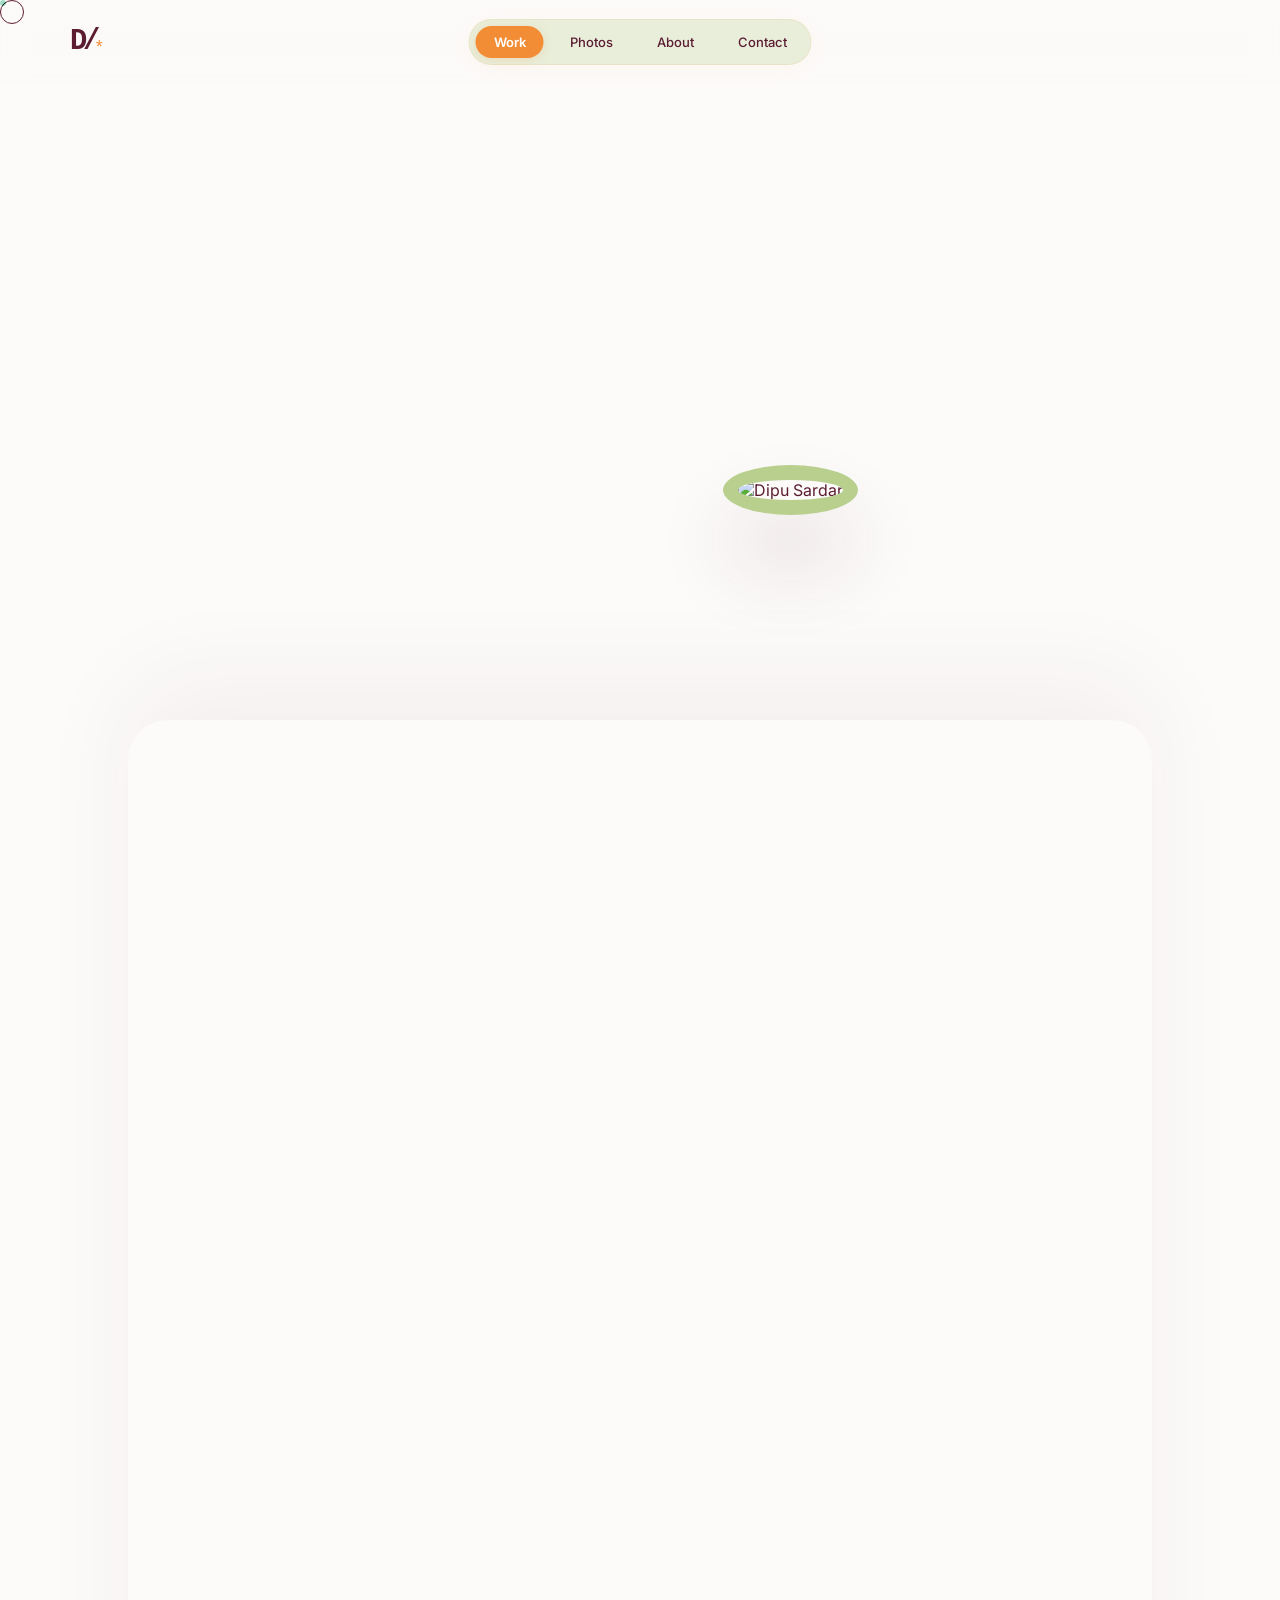
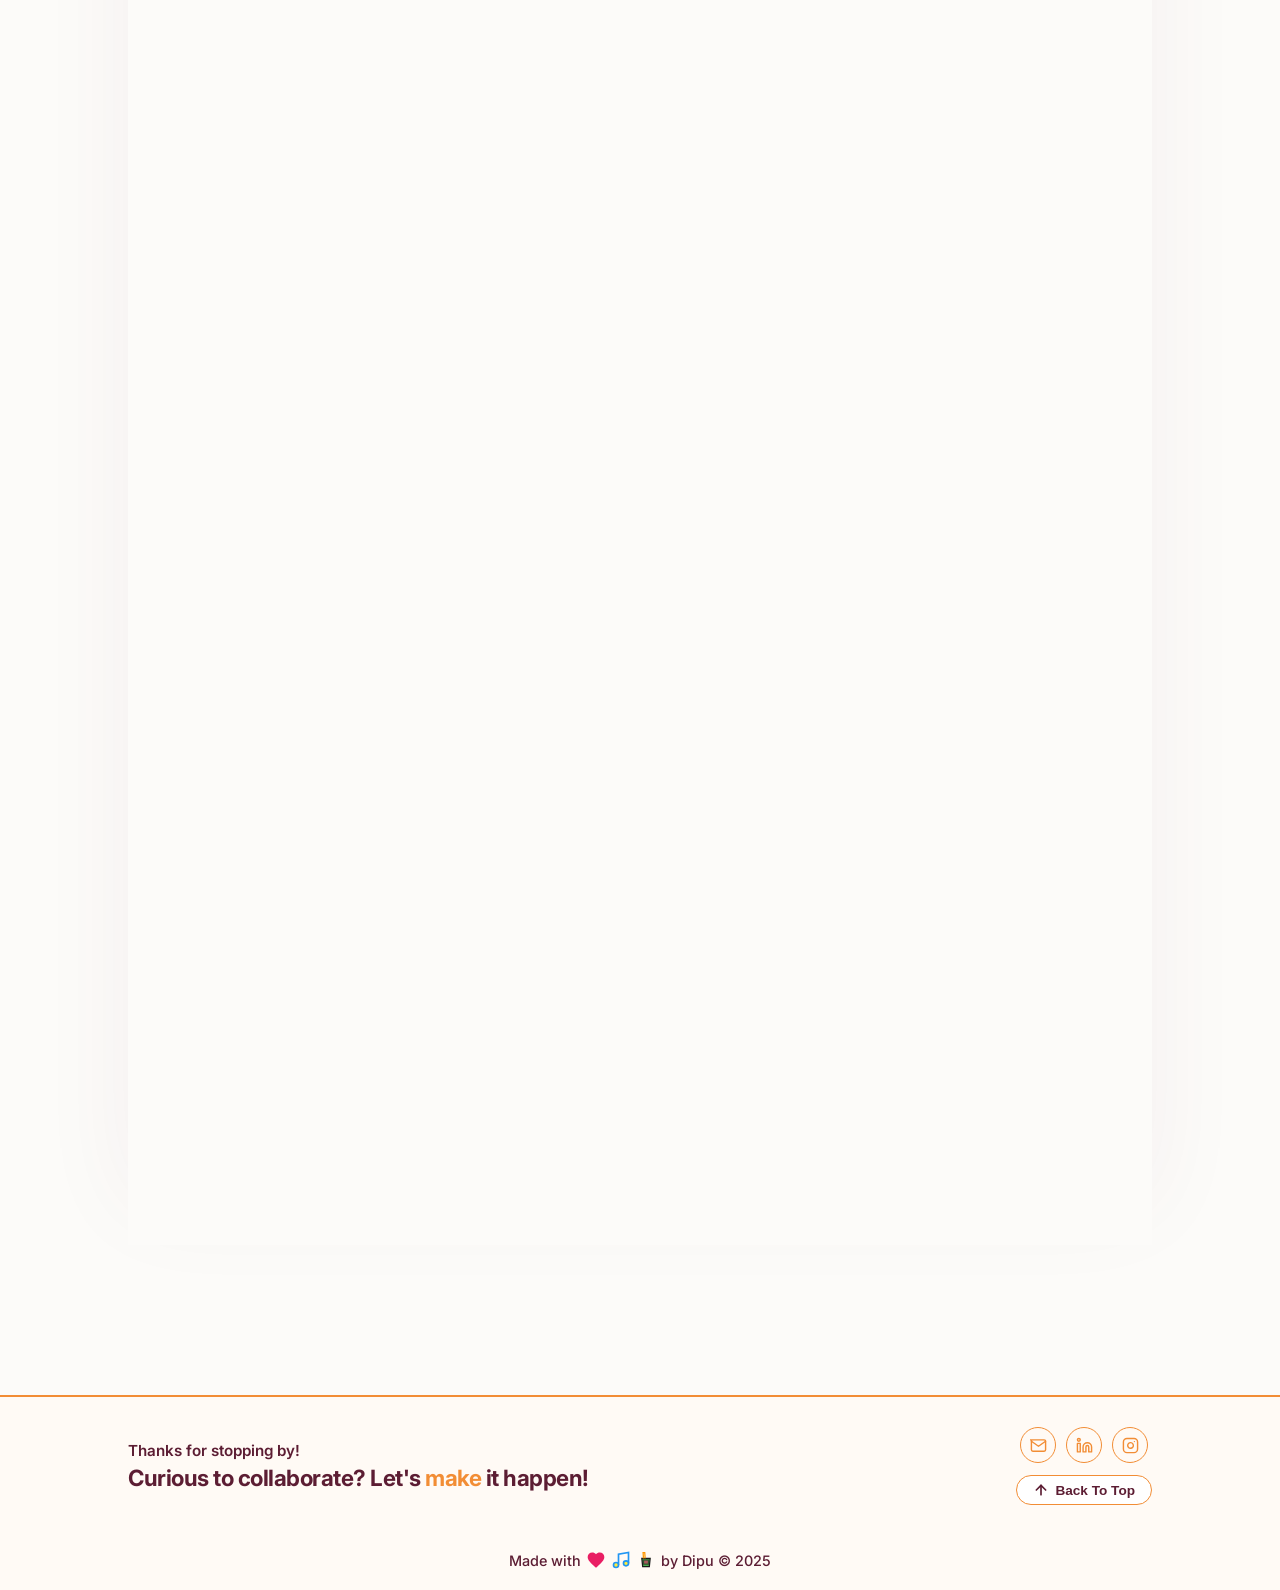
==== index.html @ 8fc85442 "Add files via upload" ====
<!DOCTYPE html>
<html lang="en">
<head>
    <!-- ========================================
         DOCUMENT META & CHARACTER ENCODING
         ======================================== -->
    <meta charset="UTF-8">
    <meta name="viewport" content="width=device-width, initial-scale=1.0">
    <title>DIPU SARDAR</title>
    
    <!-- ========================================
         EXTERNAL FONTS - GOOGLE FONTS
         Fonts: Inter (body), Playfair Display (headings), Fredoka (playful text)
         ======================================== -->
    <link href="https://fonts.googleapis.com/css2?family=Inter:wght@300;400;600&family=Playfair+Display:ital,wght@0,700;1,700&family=Fredoka:wght@700&display=swap" rel="stylesheet">
    
    <!-- ========================================
         CUSTOM STYLESHEET
         Main CSS file with all styling
         ======================================== -->
    <link rel="stylesheet" href="style.css">

    <!-- ========================================
         ANIMATION LIBRARY - GSAP (GreenSock)
         Used for smooth animations and scroll triggers
         ======================================== -->
    <script src="https://cdnjs.cloudflare.com/ajax/libs/gsap/3.12.2/gsap.min.js"></script>
    <script src="https://cdnjs.cloudflare.com/ajax/libs/gsap/3.12.2/ScrollTrigger.min.js"></script>
    
    <!-- ========================================
         EMAIL SERVICE - EMAILJS
         Enables contact form email sending
         ======================================== -->
    <script src="https://cdn.jsdelivr.net/npm/emailjs-com@3/dist/email.min.js"></script>
</head>
<body>
    <!-- ========================================
         CUSTOM CURSOR ELEMENTS
         Inner dot and outer ring for tracking mouse position
         ======================================== -->
    <div id="cursor"></div>
    <div id="cursor-follower"></div>

    <!-- ========================================
         NAVIGATION BAR
         Fixed header with logo and navigation links
         Responsive menu for mobile devices
         ======================================== -->
    <nav id="navbar">
        
        <!-- Logo: "D/*" (Letter, Slash, Asterisk) -->
        <div class="logo-container hover-target" onclick="showView('home')">
            <span class="logo-letter">D</span>
            <span class="logo-slash">/</span>
            <span class="logo-mark">*</span>
        </div>
        
        <!-- Desktop Navigation Links (visible on larger screens) -->
        <div class="nav-links desktop-only">
            <a onclick="showView('home')" class="hover-target nav-item active" id="link-home">Work</a>
            <a onclick="showView('photos')" class="hover-target nav-item" id="link-photos">Photos</a> 
            <a onclick="showView('about')" class="hover-target nav-item" id="link-about">About</a>
            <a onclick="showView('contact')" class="hover-target nav-item" id="link-contact">Contact</a>
        </div>

        <!-- Mobile Hamburger Menu Toggle (visible on small screens) -->
        <div class="nav-right-placeholder">
            <div class="menu-toggle" id="mobile-menu-trigger">
                <div class="bar bar-1"></div>
                <div class="bar bar-2"></div>
                <div class="bar bar-3"></div>
            </div>
        </div>
    </nav>

    <!-- Mobile Navigation Overlay (slides in from right on mobile) -->
    <div class="nav-overlay" id="nav-overlay">
        <!-- Close button for mobile menu -->
        <button class="menu-close-btn" id="menu-close-btn" onclick="toggleMobileMenu()">
            <svg width="28" height="28" viewBox="0 0 24 24" fill="none" stroke="currentColor" stroke-width="2" stroke-linecap="round" stroke-linejoin="round">
                <line x1="18" y1="6" x2="6" y2="18"></line>
                <line x1="6" y1="6" x2="18" y2="18"></line>
            </svg>
        </button>
        <!-- Mobile navigation links -->
        <div class="mobile-nav-links">
            <a onclick="toggleMobileMenu('home')" class="m-nav-item">Work</a>
            <a onclick="toggleMobileMenu('photos')" class="m-nav-item">Photos</a>
            <a onclick="toggleMobileMenu('about')" class="m-nav-item">About</a>
            <a onclick="toggleMobileMenu('contact')" class="m-nav-item">Contact</a>
        </div>
    </div>

    <!-- ========================================
         HOME VIEW / HERO SECTION
         Main landing section with introduction and portfolio
         ======================================== -->
    <main id="view-home" class="view-section active">
        <!-- Hero Section: Greeting and Profile -->
        <section class="hero">
            <!-- Left Side: Text Content -->
            <div class="hero-content">
                <!-- Greeting speech bubble -->
                <div class="speech-bubble" id="speechBubble">Hi! My name is...</div>
                
                <!-- Animated Name Display -->
                <div class="playful-name">
                    <div class="name-row">
                        <span class="char c1">D</span><span class="char c2">I</span><span class="char c3">P</span><span class="char c4">U</span>
                    </div>
                    <div class="name-row">
                        <span class="char c5">S</span><span class="char c1">A</span><span class="char c2">R</span><span class="char c3">D</span><span class="char c4">A</span><span class="char c5">R</span>
                    </div>
                </div>

                <!-- Hero Description and Action Buttons -->
                <div class="hero-content">
                    <p style="color:var(--secondary); font-size: 1.1rem; max-width: 500px;">
                        CSE Student & Creative Developer. Currently in 4th Semester, building digital logic with style.
                    </p>
                    <!-- Call-to-Action Buttons -->
                    <div class="hero-btns">
                        <a href="EuroPassCV.pdf" download class="btn download-btn hover-target">Download CV</a>
                        <a onclick="showView('contact')" class="btn contact-btn hover-target">Contact Me</a>
                    </div>
                </div>
            </div>

            <!-- Right Side: Profile Image (with 3D parallax effect) -->
            <div class="hero-img-container" id="heroImage">
                <img src="https://res.cloudinary.com/dgfor5x8u/image/upload/v1769797125/iyf4rq3ocq4bzhnmqd1y.jpg" alt="Dipu Sardar" class="profile-circle hover-target">
            </div>
        </section>

        <!-- Portfolio/Work Section -->
        <div class="work-section-container">
            <!-- Project Grid Row 1 -->
            <div class="work-grid">
                <!-- Project Card 1 -->
                <a href="project.html?id=1" class="project-card hover-target">
                    <div class="project-img-box"><img src="https://res.cloudinary.com/dgfor5x8u/image/upload/v1769929637/phcs60tkala1xm0fsnsy.jpg" alt="Apple Design"></div>
                    <div class="project-info">
                        <h3>This is an Example</h3>
                        <p>I will my add my work & experience soon!<br>Picture from pinterest</p>
                    </div>
                </a>
                <!-- Project Card 2 -->
                <a href="project.html?id=2" class="project-card hover-target">
                    <div class="project-img-box"><img src="https://res.cloudinary.com/dgfor5x8u/image/upload/v1769929637/gwnywcdcax08vdt6q9ep.jpg" alt="SoFi Finance"></div>
                   <div class="project-info">
                        <h3>This is an Example</h3>
                        <p>I will add my add my work & experience soon!</p>
                    </div>
                </a>
            </div>

            <!-- Project Grid Row 2 -->
            <div class="work-grid">
                <!-- Project Card 3 -->
                <a href="project.html?id=3" class="project-card hover-target">
                    <div class="project-img-box"><img src="https://res.cloudinary.com/dgfor5x8u/image/upload/v1769929637/xhqchx4wvivw3wxrvki8.jpg" alt="Apple Design"></div>
                   <div class="project-info">
                        <h3>This is an Example</h3>
                        <p>I will add my add my work & experience soon!</p>
                    </div>
                </a>
                <!-- Project Card 4 -->
                <a href="project.html?id=4" class="project-card hover-target">
                    <div class="project-img-box"><img src="https://res.cloudinary.com/dgfor5x8u/image/upload/v1769929637/fzr4t6kc3qr66tfnbmey.avif" alt="SoFi Finance"></div>
                    <div class="project-info">
                        <h3>This is an Example</h3>
                        <p>I will add my add my work & experience soon!</p>
                    </div>
                </a>
            </div>

            <!-- Project Grid Row 3 -->
            <div class="work-grid">
                <!-- Project Card 5 -->
                <a href="project.html?id=5" class="project-card hover-target">
                    <div class="project-img-box"><img src="https://res.cloudinary.com/dgfor5x8u/image/upload/v1769929637/zs26rtfmcwglv35wgr0q.jpg" alt="Apple Design"></div>
                    <div class="project-info">
                        <h3>This is an Example</h3>
                        <p>I will add my add my work & experience soon!</p>
                    </div>
                </a>
                <!-- Project Card 6 -->
                <a href="project.html?id=6" class="project-card hover-target">
                    <div class="project-img-box"><img src="https://res.cloudinary.com/dgfor5x8u/image/upload/v1769929637/us3c9jexgy9jef7leodn.jpg" alt="SoFi Finance"></div>
                    <div class="project-info">
                        <h3>This is an Example</h3>
                        <p>I will add my add my work & experience soon!</p>
                    </div>
                </a>
            </div>

            <!-- Project Grid Row 4 -->
            <div class="work-grid">
                <!-- Project Card 7 -->
                <a href="project.html?id=7" class="project-card hover-target">
                    <div class="project-img-box"><img src="https://res.cloudinary.com/dgfor5x8u/image/upload/v1769929993/qrpf67sxynq2grsdqnpg.jpg" alt="Apple Design"></div>
                    <div class="project-info">
                        <h3>This is an Example</h3>
                        <p>I will add my add my work & experience soon!</p>
                    </div>
                </a>
                <!-- Project Card 8 -->
                <a href="project.html?id=8" class="project-card hover-target">
                    <div class="project-img-box"><img src="https://res.cloudinary.com/dgfor5x8u/image/upload/v1769930116/wdkxremp9htfqgk5oab7.jpg" alt="SoFi Finance"></div>
                    <div class="project-info">
                        <h3>This is an Example</h3>
                        <p>I will add my add my work & experience soon!</p>
                    </div>
                </a>
            </div>
        </div>
    </main>

    <!-- ========================================
         PHOTOS VIEW / GALLERY SECTION
         CSS Column-based masonry gallery layout
         Images displayed in responsive columns
         ======================================== -->
    <section id="view-photos" class="view-section page-content">
        <!-- Gallery Title -->
        <h2 class="section-title">Photo Gallery</h2>
        
        <!-- Masonry Gallery Grid -->
        <div class="photo-gallery-grid">
            <!-- Row 1: Wide format photos -->
            <div class="photo-item wide hover-target"><img src="https://res.cloudinary.com/dgfor5x8u/image/upload/v1769788874/ep4vrzdmdnmjcbqkoqli.jpg" alt="Gallery"></div>
            <div class="photo-item wide hover-target"><img src="https://res.cloudinary.com/dgfor5x8u/image/upload/v1769898068/zt9muappmwpnqogjy0w1.jpg" alt="Gallery"></div>

            <!-- Row 2: Tall format photos -->
            <div class="photo-item tall hover-target"><img src="https://res.cloudinary.com/dgfor5x8u/image/upload/v1769789904/pg21buos1wlxnhhlwvsg.png" alt="Gallery"></div>
            <div class="photo-item tall hover-target"><img src="https://res.cloudinary.com/dgfor5x8u/image/upload/czsruurrtv2mf959wk2m.jpg" alt="Gallery"></div>
            <!-- Portrait format photos -->
            <div class="photo-item portrait hover-target"><img src="https://res.cloudinary.com/dgfor5x8u/image/upload/v1769898086/zpcs8inmgnvhzagu6inc.jpg" alt="Gallery"></div>
            <div class="photo-item portrait hover-target"><img src="https://res.cloudinary.com/dgfor5x8u/image/upload/v1769795121/epfpwbcnj3dngnlhf3ko.jpg" alt="Gallery"></div>

            <!-- Row 3: More wide format photos -->
            <div class="photo-item wide hover-target"><img src="https://res.cloudinary.com/dgfor5x8u/image/upload/v1769898068/benr9tztusxp1ug0xzbv.jpg" alt="Gallery"></div>
            <div class="photo-item wide hover-target"><img src="https://res.cloudinary.com/dgfor5x8u/image/upload/v1769898073/ff2seowiti5z6vt75wol.jpg" alt="Gallery"></div>

            <!-- Row 4: Tall and portrait formats -->
            <div class="photo-item tall hover-target"><img src="https://res.cloudinary.com/dgfor5x8u/image/upload/v1769898116/g9pcslwke7bq6imvvbib.jpg" alt="Gallery"></div>
            <div class="photo-item tall hover-target"><img src="https://res.cloudinary.com/dgfor5x8u/image/upload/v1769898097/v0zaflskqgtokilvewl2.jpg" alt="Gallery"></div>
            <div class="photo-item portrait hover-target"><img src="https://res.cloudinary.com/dgfor5x8u/image/upload/v1769898094/c1xusfkonrn77hyff2af.jpg" alt="Gallery"></div>
            <div class="photo-item portrait hover-target"><img src="https://res.cloudinary.com/dgfor5x8u/image/upload/v1769898107/i739uc5vaaco78t7ulql.jpg" alt="Gallery"></div>

            <!-- Row 5: Final wide format photos -->
            <div class="photo-item wide hover-target"><img src="https://res.cloudinary.com/dgfor5x8u/image/upload/v1769898120/qlayxnhs6yz57ezsxer4.jpg" alt="Gallery"></div>
            <div class="photo-item wide hover-target"><img src="https://res.cloudinary.com/dgfor5x8u/image/upload/v1769898106/r4eqceuuta3xvpygq1h4.jpg" alt="Gallery"></div>

            <!-- Row 6: Last tall and portrait formats -->
            <div class="photo-item tall hover-target"><img src="https://res.cloudinary.com/dgfor5x8u/image/upload/v1769898099/ow0bgm3ddc1ffqfexfyp.jpg" alt="Gallery"></div>
            <div class="photo-item tall hover-target"><img src="https://res.cloudinary.com/dgfor5x8u/image/upload/v1769898103/lefqo9l3f9ihtt0vlwu7.jpg" alt="Gallery"></div>
            <div class="photo-item portrait hover-target"><img src="https://res.cloudinary.com/dgfor5x8u/image/upload/v1769898084/mkm5qv7lejgzddcehv1b.jpg" alt="Gallery"></div>
            <div class="photo-item portrait hover-target"><img src="https://res.cloudinary.com/dgfor5x8u/image/upload/v1769898076/cauyshiipvprchlfrvgi.jpg" alt="Gallery"></div>
        </div>
    </section>

    <!-- ========================================
         ABOUT VIEW / PERSONAL INTRODUCTION
         ID badge display and personal information
         Experience, education, and toolkit details
         ======================================== -->
    <section id="view-about" class="view-section page-content">
        <!-- About Hero Section: Introducing Dipu -->
        <div class="about-hero">
            <!-- Left: ID Badge -->
            <div class="about-badge-container">
                <div class="id-badge">
                    <div class="badge-photo-wrap">
                        <img src="https://res.cloudinary.com/dgfor5x8u/image/upload/v1769797125/iyf4rq3ocq4bzhnmqd1y.jpg" alt="Dipu Sardar">
                    </div>
                    <div class="badge-speech-bubble" id="badgeBubble">Nice to meet u!</div>
                    <div class="badge-name-strip">Dipu Sardar</div>
                    <div class="badge-details">
                        <div><span>Date of Birth</span><p>13/07/2002</p></div>
                        <div><span>Location</span><p>Barishal, Bangladesh</p></div>
                        <div><span>Pronouns</span><p>He/Him</p></div>
                        <div><span>Role</span><p>CSE Student</p></div>
                    </div>
                </div>
            </div>
            
            <!-- Right: Intro Text -->
            <div class="about-intro">
                <h1 class="hello-title"><span class="c5">H</span><span class="c2">e</span><span class="c4">l</span><span class="c1">l</span><span class="c3">o</span><span class="c5">!</span> 👋</h1>
                <div class="about-intro-text">
                    <p>I’m <strong>Dipu</strong>, a CSE student studying computer science with a focus on <strong>Software Engineering</strong> and <strong>Interactive Design</strong>.</p>
                    <br>
                    <p>I enjoy creating things that inspire joy—whether through building software or documenting my lifestyle journey on YouTube.</p>
                    <br>
                    <p>Currently in my <strong>4th Semester</strong> (ending June 2026), I aim to create digital experiences that foster accessibility and connection.</p>
                </div>
            </div>
        </div>

        <!-- Info Grid: 3-Column Card Layout -->
        <div class="info-grid-modern">
            <!-- Card 1: Experiences -->
            <div class="info-card">
                <div class="card-icon-wrapper">
                    <span class="card-icon">🎖️</span>
                </div>
                <h3 class="card-title">Experiences</h3>
                <div class="card-content">
                    <div class="info-item">
                        <h4>Vlogger</h4>
                        <p class="role-location">@ <span>YouTube</span></p>
                        <p class="date">Sep 2022 - Present</p>
                    </div>
                    <div class="separator"></div>
                    <div class="info-item">
                        <h4>Web Developer</h4>
                        <p class="role-location">@ <span>Freelance</span></p>
                        <p class="date">Jan 2025 - Present</p>
                    </div>
                </div>
            </div>

            <!-- Card 2: Education -->
            <div class="info-card">
                <div class="card-icon-wrapper">
                    <span class="card-icon">🎓</span>
                </div>
                <h3 class="card-title">Education</h3>
                <div class="card-content">
                    <div class="info-item">
                        <h4>B.Sc. Computer Science</h4>
                        <p class="role-location">@ <span>CSE Department</span></p>
                        <p class="date">July 2024 - June 2028</p>
                    </div>
                </div>
            </div>

            <!-- Card 3: Toolkit -->
            <div class="info-card">
                <div class="card-icon-wrapper">
                    <span class="card-icon">✏️</span>
                </div>
                <h3 class="card-title">Toolkit</h3>
                <div class="card-content">
                    <div class="toolkit-item">
                        <h5>Skills</h5>
                        <p>Algorithm Design, Database Management, System Analysis, UI/UX Design.</p>
                    </div>
                    <div class="separator"></div>
                    <div class="toolkit-item">
                        <h5>Tools</h5>
                        <p>VS Code, GSAP, Figma, C++, JavaScript, SQL.</p>
                    </div>
                </div>
            </div>
        </div>
    </section>


    <!-- ========================================
         CONTACT VIEW / GET IN TOUCH SECTION
         Contact form and contact information
         Social media links and appointment booking
         ======================================== -->
    <section id="view-contact" class="view-section page-content">
        <!-- Section Title -->
        <h2 class="section-title">Get In Touch</h2>
        
        <!-- Contact Container: Info + Form -->
        <div class="contact-container">
            <!-- Left Side: Contact Information -->
            <div class="contact-info">
                <h3>Contact Details</h3>
                
                <!-- Phone Contact -->
                <p style="margin: 20px 0;">
                    <svg width="1.2em" height="1.2em" viewBox="0 0 24 24" fill="black" style="vertical-align: -0.2em;"><path d="M6.62 10.79c1.44 2.83 3.76 5.14 6.59 6.59l2.2-2.2c.27-.27.67-.36 1.02-.24 1.12.37 2.33.57 3.57.57.55 0 1 .45 1 1V20c0 .55-.45 1-1 1-9.39 0-17-7.61-17-17 0-.55.45-1 1-1h3.5c.55 0 1 .45 1 1 0 1.25.2 2.45.57 3.57.11.35.03.74-.25 1.02l-2.2 2.2z"/></svg>
                    Phone: <strong>+880 1333-655039</strong>
                </p>
                
                <!-- Email Contact -->
                <p>
                    <svg width="1.2em" height="1.2em" viewBox="0 0 24 24" fill="black" style="vertical-align: -0.2em;"><path d="M20 4H4c-1.1 0-2 .9-2 2v12c0 1.1.9 2 2 2h16c1.1 0 2-.9 2-2V6c0-1.1-.9-2-2-2zm0 4l-8 5-8-5V6l8 5 8-5v2z"/></svg>
                    Email: <strong>xeedipu@gmail.com</strong>
                </p>
                <br>
                
                <!-- Location Contact -->
                <p>
                    <svg width="1.2em" height="1.2em" viewBox="0 0 24 24" fill="black" style="vertical-align: -0.2em;"><path d="M12 2C8.13 2 5 5.13 5 9c0 5.25 7 13 7 13s7-7.75 7-13c0-3.87-3.13-7-7-7zm0 9.5c-1.38 0-2.5-1.12-2.5-2.5s1.12-2.5 2.5-2.5 2.5 1.12 2.5 2.5-1.12 2.5-2.5 2.5z"/></svg>
                    Rupatoli Housing State, Barisal Sadar Upazila, Bangladesh.
                </p>

                <!-- Schedule a Call Section -->
                <div style="margin-top:30px;">
                    <h3>Schedule a Call</h3>
                    <p style="margin:12px 0; color:var(--secondary);">Book a convenient time directly on my calendar.</p>
                    <div style="display: flex; gap: 12px; align-items: center; flex-wrap: wrap;">
                        <!-- Calendly Appointment Link -->
                        <a href="https://calendly.com/xeedipu/30min" target="_blank" class="hover-target" style="display:inline-block; padding:14px 22px; background:var(--text); color:white; border-radius:6px; text-decoration:none; font-weight:600;">Book an Appointment</a>
                        
                        <!-- Direct Phone Call Link -->
                        <a href="tel:+8801333655039" class="hover-target" style="display:inline-block; padding:14px 22px; background:var(--b-yellow); color:var(--text); border-radius:6px; text-decoration:none; font-weight:600;">Call Now</a>
                    </div>
                </div>
            </div>

            <!-- Right Side: Contact Form (EmailJS) -->
            <form id="contact-form" class="hover-target">
                <!-- Name Input -->
                <input type="text" name="from_name" placeholder="Your Name" required>
                
                <!-- Email Input -->
                <input type="email" name="from_email" placeholder="Your Email" required>
                
                <!-- Message Textarea -->
                <textarea name="message" rows="5" placeholder="Your Message" required></textarea>
                
                <!-- Submit Button -->
                <button type="submit" class="hover-target">Send Message</button>
            </form>
        </div>
    </section>

    <!-- ========================================
         FOOTER SECTION / SITE FOOTER
         Call to action, social links, navigation
         ======================================== -->
    <footer class="site-footer">
        <!-- Footer Top Section: CTA and Social Links -->
        <div class="footer-top">
            <!-- Footer Call-to-Action Text -->
            <div class="footer-cta">
                <p>Thanks for stopping by!</p>
                <h2><span class="c2">Curious</span> to <span class="c5">collaborate</span>? Let's <span class="c1">make</span> it happen!</h2>
            </div>
            
            <!-- Footer Action Links: Social Icons -->
            <div class="footer-actions">
                <!-- Social Media Icons Section -->
                <div class="footer-socials">
                    <!-- Email Icon Link -->
                    <a href="mailto:xeedipu@gmail.com" class="social-icon hover-target">
                        <svg viewBox="0 0 24 24" fill="none" stroke="currentColor" stroke-width="2" stroke-linecap="round" stroke-linejoin="round"><path d="M4 4h16c1.1 0 2 .9 2 2v12c0 1.1-.9 2-2 2H4c-1.1 0-2-.9-2-2V6c0-1.1.9-2-2-2z"></path><polyline points="22,6 12,13 2,6"></polyline></svg>
                    </a>
                    
                    <!-- LinkedIn Icon Link -->
                    <a href="https://www.linkedin.com/in/dipu-sardar-1b6a07321/" target="_blank" class="social-icon hover-target">
                        <svg viewBox="0 0 24 24" fill="none" stroke="currentColor" stroke-width="2" stroke-linecap="round" stroke-linejoin="round"><path d="M16 8a6 6 0 0 1 6 6v7h-4v-7a2 2 0 0 0-2-2 2 2 0 0 0-2 2v7h-4v-7a6 6 0 0 1 6-6z"></path><rect x="2" y="9" width="4" height="12"></rect><circle cx="4" cy="4" r="2"></circle></svg>
                    </a>
                    
                    <!-- Instagram Icon Link -->
                    <a href="https://www.instagram.com/xeedipu/" target="_blank" class="social-icon hover-target">
                        <svg viewBox="0 0 24 24" fill="none" stroke="currentColor" stroke-width="2" stroke-linecap="round" stroke-linejoin="round"><rect x="2" y="2" width="20" height="20" rx="5" ry="5"></rect><path d="M16 11.37A4 4 0 1 1 12.63 8 4 4 0 0 1 16 11.37z"></path><line x1="17.5" y1="6.5" x2="17.51" y2="6.5"></line></svg>
                    </a>
                </div>
                
                <!-- Back to Top Button -->
                <button class="back-to-top hover-target" onclick="window.scrollTo({top: 0, behavior: 'smooth'})">
                    <svg width="16" height="16" viewBox="0 0 24 24" fill="none" stroke="currentColor" stroke-width="2.5" stroke-linecap="round" stroke-linejoin="round"><line x1="12" y1="19" x2="12" y2="5"></line><polyline points="5 12 12 5 19 12"></polyline></svg> Back To Top
                </button>
            </div>
        </div>
        
        <!-- Footer Bottom: Copyright and Attribution -->
        <div class="footer-bottom">
            <!-- Made By Attribution with Decorative Icons -->
            <div class="made-by">
                Made with 
                <span class="hand-drawn-icon"><svg viewBox="0 0 24 24" fill="#E91E63"><path d="M12 21.35l-1.45-1.32C5.4 15.36 2 12.28 2 8.5 2 5.42 4.42 3 7.5 3c1.74 0 3.41.81 4.5 2.09C13.09 3.81 14.76 3 16.5 3 19.58 3 22 5.42 22 8.5c0 3.78-3.4 6.86-8.55 11.54L12 21.35z"/></svg></span>
                <span class="hand-drawn-icon"><svg viewBox="0 0 24 24" fill="none" stroke="#2196F3" stroke-width="2"><path d="M9 18V5l12-2v13"/><circle cx="6" cy="18" r="3" fill="#FFEB3B"/><circle cx="18" cy="16" r="3" fill="#FFEB3B"/></svg></span>
                <span class="hand-drawn-icon"><svg viewBox="0 0 24 24" fill="none" stroke="#1a1a1a" stroke-width="1.5"><path d="M7 10h10l-1 10H8L7 10z" fill="#4CAF50"/><path d="M9 10L8.5 3h2L11 10" stroke="#FF9800"/><rect x="9" y="12" width="6" height="5" fill="#E91E63" opacity="0.6"/></svg></span>
                by Dipu © 2025
            </div>
        </div>
    </footer>

    <!-- Message Success Modal Popup -->
    <div id="message-modal" class="message-modal">
        <div class="message-modal-content">
            <!-- Success Icon -->
            <div class="modal-icon-wrapper">
                <svg class="modal-checkmark" viewBox="0 0 24 24" fill="none" stroke="currentColor" stroke-width="2">
                    <polyline points="20 6 9 17 4 12"></polyline>
                </svg>
            </div>
            
            <!-- Success Message -->
            <h2 class="modal-title">Message Sent! 🎉</h2>
            <p class="modal-text">Thank you for reaching out! I'll get back to you as soon as possible.</p>
            
            <!-- Close Button -->
            <button class="modal-close-btn" onclick="closeMessageModal()">Got It</button>
        </div>
        
        <!-- Modal Backdrop -->
        <div class="modal-backdrop" onclick="closeMessageModal()"></div>
    </div>

    <!-- Error Modal Popup -->
    <div id="error-modal" class="message-modal error-modal">
        <div class="message-modal-content">
            <!-- Error Icon -->
            <div class="modal-icon-wrapper error">
                <svg class="modal-icon" viewBox="0 0 24 24" fill="none" stroke="currentColor" stroke-width="2">
                    <circle cx="12" cy="12" r="10"></circle>
                    <line x1="12" y1="8" x2="12" y2="12"></line>
                    <line x1="12" y1="16" x2="12.01" y2="16"></line>
                </svg>
            </div>
            
            <!-- Error Message -->
            <h2 class="modal-title error">Oops! 😔</h2>
            <p class="modal-text">Something went wrong. Please try again later.</p>
            
            <!-- Close Button -->
            <button class="modal-close-btn error" onclick="closeErrorModal()">Try Again</button>
        </div>
        
        <!-- Modal Backdrop -->
        <div class="modal-backdrop" onclick="closeErrorModal()"></div>
    </div>

    <script src="script.js"></script>

</body>

</html>
---- style.css ----
/* ============================================================================
   DESIGN SYSTEM & COLOR VARIABLES
   ============================================================================
   Central color palette used throughout the site
   - bg: Creamy white background
   - text: Deep burgundy for main text
   - secondary: Muted brown for secondary text
   - accent: Vibrant orange for highlights
   - blue/b-yellow: Sage green for accents
   ============================================================================ */
:root {
    --bg: #FCFBF9;        /* Creamy White - Main background */
    --text: #5C1D33;      /* Deep Burgundy - Primary text color */
    --secondary: #5a4b3c; /* Muted Brown - Secondary text color */
    --accent: #F28D35;    /* Vibrant Orange - Interactive highlights */
    --blue: #B8CF8E;      /* Sage Green - Accent borders and highlights */
    --b-yellow: #B8CF8E;  /* Sage Green - Alternative accent color */
}

/* ============================================================================
   BASE STYLES & GLOBAL RESETS
   ============================================================================
   Foundational styles applied to all elements
   ============================================================================ */

/**
 * Universal element reset
 * Remove default margins, padding, and enable box-sizing
 * Hide default cursor (custom cursor implemented via JavaScript)
 */
* { 
    margin: 0; 
    padding: 0; 
    box-sizing: border-box; 
    cursor: none; 
}

/**
 * Body styles
 * Set background, text color, font family
 * Hide horizontal scrollbar overflow
 */
body { 
    background: var(--bg); 
    color: var(--text); 
    font-family: 'Inter', sans-serif; 
    overflow-x: hidden; 
}

/* Hide default cursor entirely */
* { cursor: none !important; }

/* ============================================================================
   CUSTOM CURSOR SYSTEM STYLING
   ============================================================================
   Two-layer custom cursor design
   - Inner dot: Fast-moving center element
   - Outer ring: Elastic follower element
   - Hover state: Larger ring with accent color
   ============================================================================ */

/**
 * Inner cursor dot
 * Small, fast-moving dot that tracks exact cursor position
 */
#cursor {
    width: 6px;
    height: 6px;
    background: var(--text);
    border-radius: 50%;
    position: fixed;
    pointer-events: none;
    z-index: 10001;
    mix-blend-mode: difference;
}

/**
 * Outer cursor ring
 * Larger ring that elastically follows the inner cursor
 * Creates lag effect for smooth, bouncy appearance
 */
#cursor-follower {
    width: 24px;
    height: 24px;
    border: 1px solid var(--text);
    border-radius: 50%;
    position: fixed;
    pointer-events: none;
    z-index: 10000;
    transition: width 0.3s ease, height 0.3s ease, background 0.3s ease;
}

/**
 * Cursor hover state
 * Expands ring, changes color to accent, makes semi-transparent
 */
body.cursor-hover #cursor-follower {
    width: 45px;
    height: 45px;
    background: rgba(242, 141, 53, 0.1); /* Subtle orange tint */
    border-color: var(--accent);
    border-width: 2px;
}

/**
 * Hide center dot during hover for cleaner look
 */
body.cursor-hover #cursor {
    opacity: 0;
}


/* ============================================================================
   LOGO COMPONENT STYLES
   ============================================================================
   Styling for the "D/*" logo in the navigation
   - Letter: Primary logo character
   - Slash: Decorative slash element
   - Mark: Asterisk accent mark
   ============================================================================ */

/**
 * Logo container
 * Flexbox layout for logo components with cursor pointer
 * User-select disabled to prevent text selection on click
 */
.logo-container {
    display: inline-flex;
    align-items: baseline;
    font-family: 'Courier New', Courier, monospace;
    cursor: pointer;
    user-select: none;
    position: relative;
    padding: 5px 10px;
    overflow: visible;
}

/**
 * Main logo letter (D)
 * Large, bold, deep burgundy color
 */
.logo-letter {
    font-size: 1.8rem;
    color: var(--text);
    font-weight: 700;
    line-height: 1;
    letter-spacing: -1px;
}

/**
 * Logo slash (/)
 * Separator between letter and mark
 * Negative margin for tight kerning
 */
.logo-slash {
    font-size: 1.8rem;
    color: var(--text);
    font-weight: 600;
    margin-left: -3px;
    display: inline-block;
    will-change: transform;
}

/**
 * Logo accent mark (*)
 * Small asterisk in vibrant orange
 * Positioned absolutely in bottom-right corner
 */
.logo-mark {
    font-size: 1.1rem;
    color: var(--accent);
    position: absolute;
    bottom: 5px;
    right: 6px;
    font-weight: 300;
}


/* ============================================================================
   NAVIGATION STYLING
   ============================================================================
   Fixed navbar with centered navigation links
   Includes hover effects and active state styling
   ============================================================================ */

/**
 * Main navigation bar
 * Fixed positioning at top, flexbox layout
 * Semi-transparent background with backdrop blur for glassmorphism effect
 */
nav {
    display: flex; 
    justify-content: space-between; 
    align-items: center;
    padding: 20px 60px; 
    position: fixed; 
    width: 100%; 
    top: 0; 
    z-index: 1000;
    background: rgba(252, 251, 249, 0.8);
    backdrop-filter: blur(12px);
    transition: transform 0.4s ease-in-out; 
}

/**
 * Navigation links container
 * Centered flex layout with sage green background
 * Rounded pill-shaped container with subtle border
 */
.nav-links.desktop-only {
    display: flex;
    gap: 8px;
    position: absolute;
    left: 50%;
    transform: translateX(-50%);
    background: rgba(184, 207, 142, 0.3);
    padding: 6px;
    border-radius: 100px;
    border: 1px solid rgba(242, 141, 53, 0.1);
    box-shadow: 0 4px 20px rgba(242, 141, 53, 0.05);
}

/**
 * Individual navigation links
 * Smooth transitions for hover and active states
 */
.nav-links a {
    text-decoration: none;
    color: var(--text);
    font-size: 13px;
    font-weight: 500;
    padding: 8px 18px;
    border-radius: 100px;
    transition: all 0.4s cubic-bezier(0.23, 1, 0.32, 1);
    cursor: pointer;
    position: relative;
}

/**
 * Navigation link hover state
 * Subtle background color change
 */
.nav-links a:hover {
    color: var(--text);
    background: rgba(242, 141, 53, 0.08);
}

/**
 * Active navigation link
 * White text on orange background
 * Enhanced shadow for prominence
 */
.nav-links a.active {
    color: white;
    background: var(--accent);
    box-shadow: 0 2px 10px rgba(242, 141, 53, 0.2);
    font-weight: 600;
}

/**
 * Placeholder for right side of navbar
 * Ensures menu toggle has space
 */
.nav-right-placeholder {
    width: 100px;
    display: flex;
    justify-content: flex-end;
}

/**
 * Menu toggle (hamburger button)
 * Hidden on desktop, visible on mobile
 */
.menu-toggle {
    display: none;
}

/**
 * Nav overlay for mobile menu
 * Full-screen menu with slide-in animation
 */
.nav-overlay {
    display: none;
    position: fixed;
    top: 0;
    right: 0;
    width: 100%;
    height: 100vh;
    background: var(--bg);
    z-index: 2000;
    justify-content: center;
    align-items: center;
    transform: translateX(100%);
    visibility: hidden;
    flex-direction: column;
}


/* ============================================================================
   RESPONSIVE NAVIGATION - MOBILE STYLES
   ============================================================================
   Mobile-specific navigation and menu toggle styles
   Hamburger menu, menu items, and close button
   ============================================================================ */

@media (max-width: 1024px) {
    /**
     * Show hamburger menu toggle on mobile/tablet
     */
    .menu-toggle { 
        display: flex;
        flex-direction: column;
        gap: 10px;
        z-index: 2001;
    }

    /**
     * Hide desktop navigation links on small screens
     */
    .desktop-only { 
        display: none !important; 
    }

    /**
     * Mobile menu overlay styles
     */
    .nav-overlay {
        display: flex;
        position: fixed;
        top: 0;
        right: 0;
        width: 100%;
        height: 100vh;
        background: var(--bg);
        z-index: 2000;
        justify-content: center;
        align-items: center;
        transform: translateX(100%);
        visibility: hidden;
        flex-direction: column;
    }

    /**
     * Close button styling for mobile menu
     * Positioned at top-right corner
     */
    .menu-close-btn {
        position: absolute;
        top: 30px;
        right: 30px;
        background: none;
        border: none;
        width: 44px;
        height: 44px;
        display: flex;
        align-items: center;
        justify-content: center;
        cursor: pointer;
        color: var(--text);
        transition: all 0.3s ease;
        padding: 0;
        z-index: 2001;
        opacity: 0;
        scale: 0.8;
        pointer-events: none;
    }

    /**
     * Close button hover effect
     */
    .menu-close-btn:hover {
        transform: rotate(90deg);
        color: var(--accent);
    }

    /**
     * Close button SVG sizing
     */
    .menu-close-btn svg {
        width: 28px;
        height: 28px;
        stroke-width: 2.5;
    }

    /**
     * Enable close button when menu is active
     */
    .nav-overlay.active .menu-close-btn {
        pointer-events: auto;
    }

    /**
     * Hamburger menu bars
     */
    .bar { 
        width: 28px; 
        height: 3px; 
        background: var(--text); 
        border-radius: 10px; 
        transition: 0.4s; 
        display: block; 
    }
    
    /**
     * Mobile navigation links layout
     */
    .mobile-nav-links { 
        display: flex; 
        flex-direction: column; 
        gap: 30px; 
        text-align: center; 
    }
    
    /**
     * Individual mobile nav item styling
     */
    .m-nav-item { 
        font-size: 3rem; 
        font-family: 'Fredoka', sans-serif; 
        text-decoration: none; 
        color: var(--text); 
        opacity: 0; 
        transform: translateY(20px); 
        cursor: pointer;
    }

    /**
     * Hamburger animation - X pattern on menu open
     */
    .menu-toggle.active .bar-1 { transform: translateY(9px) rotate(45deg); }
    .menu-toggle.active .bar-2 { opacity: 0; }
    .menu-toggle.active .bar-3 { transform: translateY(-9px) rotate(-45deg); }
}


/* ============================================================================
   HERO SECTION STYLING
   ============================================================================
   Full-height hero section with two-column grid layout
   - Left: Text content (speech bubble, name, description, buttons)
   - Right: Profile image with 3D perspective
   ============================================================================ */

/**
 * Hero section container
 * Two-column grid with 3D perspective effect
 * Full viewport height with top padding for fixed navbar
 */
.hero { 
    display: grid; 
    grid-template-columns: 1.2fr 1fr; 
    align-items: center; 
    gap: 80px; 
    height: 100vh;
    padding-top: 80px;
    perspective: 1200px;
    transform-style: preserve-3d;
}

/**
 * Hero content (left side text)
 * Preserves 3D transforms for depth effect
 */
.hero-content {
    perspective: 1000px;
    will-change: transform, opacity;
    transform-style: preserve-3d;
}

/**
 * Speech bubble above name
 * Sage green background with tail pointing down
 */
.speech-bubble {
    background: var(--b-yellow);
    border-radius: 50px;
    padding: 15px 25px;
    display: inline-block;
    position: relative;
    margin-bottom: 20px;
    margin-left: 135px;
    font-size: 1.2rem;
    font-weight: 600;
    opacity: 0;
    filter: blur(15px);
    transform: scale(0.6) translateY(20px);
    will-change: transform, opacity, filter;
}

/**
 * Speech bubble tail (arrow)
 * Positioned below speech bubble
 */
.speech-bubble::after {
    content: '';
    position: absolute;
    bottom: -10px;
    left: 30px;
    border-width: 15px 15px 0;
    border-style: solid;
    border-color: var(--b-yellow) transparent;
}

/**
 * Playful name display
 * Large, animated name in two rows
 */
.playful-name { 
    font-family: 'Fredoka', sans-serif; 
    font-size: clamp(4rem, 8vw, 7rem); 
    line-height: 0.9; 
    margin-bottom: 20px; 
}

/**
 * Each row of name characters
 * Flex layout for spacing between chars
 */
.name-row { 
    display: flex; 
    flex-wrap: wrap; 
    gap: 10px; 
}

/**
 * First row slight left offset
 */
.name-row:first-child { margin-left: 85px; }

/**
 * Individual character styling
 * Initially hidden with blur, will animate in
 */
.char { 
    display: inline-block; 
    opacity: 0;
    filter: blur(15px);
    transform: scale(0.6) translateY(20px);
    transition: transform 0.3s cubic-bezier(0.175, 0.885, 0.32, 1.275);
    cursor: pointer;
    will-change: transform, opacity, filter;
}

/**
 * Character colors (cycling pattern)
 */
.c1 { color: #F28D35; } 
.c2 { color: #5C1D33; } 
.c3 { color: #B8CF8E; } 
.c4 { color: #F28D35; } 
.c5 { color: #5C1D33; }

/**
 * Hero description paragraph
 * Subtle color, smaller font, limited width
 */
.hero-content p {
    opacity: 0;
    filter: blur(15px);
    transform: scale(0.6) translateY(20px);
    will-change: transform, opacity, filter;
}

/**
 * Hero action buttons container
 * Flex row with gap and left offset
 */
.hero-btns {
    display: flex;
    flex-direction: row; 
    gap: 15px;
    margin-top: 30px;
    margin-left: 85px;
    flex-wrap: wrap; 
    opacity: 0;
    filter: blur(10px);
    transform: scale(0.8) translateY(20px);
    will-change: transform, opacity, filter;
}

/**
 * Button base styles
 * Padding, rounded corners, smooth transitions
 */
.btn {
    padding: 12px 24px;
    border-radius: 8px;
    font-weight: 600;
    text-decoration: none;
    font-size: 14px;
    white-space: nowrap; 
    transition: all 0.3s ease;
    text-align: center;
}

/**
 * Primary button (Download CV)
 * Orange background, white text
 */
.download-btn { 
    background: var(--accent); 
    color: white; 
}

/**
 * Secondary button (Contact)
 * Transparent background, orange border
 */
.contact-btn { 
    background: transparent; 
    color: var(--text); 
    border: 2px solid var(--accent); 
}

/**
 * Hero image container (right side)
 * Relative positioning for 3D perspective
 */
.hero-img-container { position: relative; }

/**
 * Profile image circle
 * Circular border, shadow effect
 */
.profile-circle { 
    width: 450px; 
    height: 450px; 
    border-radius: 50%; 
    object-fit: cover; 
    border: 15px solid var(--b-yellow);
    box-shadow: 0 50px 80px rgba(92, 29, 51, 0.15);
}


/* ============================================================================
   WORK SECTION STYLING
   ============================================================================
   Grid-based portfolio display with project cards
   Rounded top corners and shadow effects for elevated appearance
   ============================================================================ */

/**
 * Work section container
 * Positioned above hero with negative margin
 * Rounded top corners, shadow effect
 */
.work-section-container { 
    position: relative;
    z-index: 20;
    background: var(--bg);
    margin-top: -20vh;
    padding: 80px 10%;
    box-shadow: 0 -40px 100px rgba(92, 29, 51, 0.05);
    border-radius: 40px 40px 0 0;
    will-change: transform, box-shadow;
    transition: box-shadow 0.5s ease;
}

/**
 * Work grid layout
 * Two columns side by side
 * Large gap between items
 */
.work-grid { 
    display: grid; 
    grid-template-columns: repeat(2, 1fr) !important; 
    gap: 100px; 
    margin-bottom: 70px;
    opacity: 0;
    transform: scale(0.9) translateY(40px);
    will-change: transform, opacity;
}

/**
 * Project card hover effect
 * Scales image on hover for prominent effect
 */
.project-card:hover img { 
    transform: scale(1.05); 
}

/**
 * Project image container
 * Square aspect ratio with rounded corners
 */
.project-img-box { 
    width: 100%; 
    aspect-ratio: 1 / 1; 
    overflow: hidden; 
    border-radius: 12px; 
    background: var(--b-yellow);
}

/**
 * Project image styling
 * Smooth scale transition on hover
 */
.project-img-box img { 
    width: 100%; 
    height: 100%; 
    object-fit: cover; 
    transition: transform 0.8s cubic-bezier(0.16, 1, 0.3, 1); 
}

/**
 * Project title
 * Responsive font sizing
 * Semi-bold weight
 */
.project-info h3 { 
    font-size: clamp(0.9rem, 3vw, 1.4rem); 
    font-weight: 600;
    margin-top: 10px;
}

/**
 * Project description
 * Muted secondary color
 * Line height for readability
 */
.project-info p { 
    font-size: clamp(0.7rem, 2vw, 0.95rem); 
    color: var(--secondary);
    line-height: 1.3;
}


/* ============================================================================
   VIEW MANAGEMENT & PAGE LAYOUT
   ============================================================================
   Manages visibility of different page sections
   - View sections: Hidden by default, shown when active
   - Page content: Standard padding and spacing
   - Section titles: Large, elegant typography
   ============================================================================ */

/**
 * Individual view sections (home, photos, about, contact)
 * Hidden by default, full-height minimum
 */
.view-section { 
    display: none; 
    min-height: 100vh; 
    padding: 0 10% 100px; 
}

/**
 * Active view is visible
 */
.view-section.active { 
    display: block; 
}

/**
 * Standard page content padding
 * Accounts for fixed navbar height
 */
.page-content { 
    padding-top: 160px; 
}

/**
 * Section titles
 * Large, elegant serif font
 * Consistent bottom spacing
 */
.section-title { 
    font-family: 'Playfair Display'; 
    font-size: 3.5rem; 
    margin-bottom: 40px; 
}

/* ============================================================================
   PHOTO GALLERY STYLING
   ============================================================================
   CSS column-based masonry layout for responsive gallery
   Images arranged in vertical columns that adjust to screen size
   ============================================================================ */


/**
 * Photo gallery section
 * White background for contrast
 */
#view-photos {
    background: var(--bg);
}

/**
 * Gallery section title
 * Centered alignment
 */
#view-photos .section-title {
    text-align: center;
    margin-bottom: 20px;
}

/**
 * Gallery intro text
 * Centered, muted color, limited width
 */
.photo-gallery-intro {
    text-align: center;
    color: var(--secondary);
    font-size: 1.05rem;
    margin-bottom: 60px;
    max-width: 600px;
    margin-left: auto;
    margin-right: auto;
}

/**
 * Masonry grid layout using CSS columns
 * 4 columns on desktop, responsive to screen size
 * Gaps between images for spacing
 */
.photo-gallery-grid {
    column-count: 4;
    column-gap: 20px;
    max-width: 1400px;
    margin: 0 auto;
    padding: 0 20px;
}

/**
 * Individual photo item
 * Responsive sizing with column layout
 * Rounded corners, subtle shadow
 */
.photo-item {
    width: 100%;
    overflow: hidden;
    border-radius: 16px;
    background: white;
    margin-bottom: 20px;
    break-inside: avoid;
    cursor: pointer;
    display: block;
    transition: all 0.4s cubic-bezier(0.23, 1, 0.32, 1);
    box-shadow: 0 4px 12px rgba(92, 29, 51, 0.06);
}

/**
 * Photo image
 * Full width, maintained aspect ratio
 */
.photo-item img {
    width: 100%;
    height: 100%;
    object-fit: cover;
    display: block;
    transition: transform 0.4s cubic-bezier(0.23, 1, 0.32, 1);
}

/**
 * Photo item hover state
 * Lift up with enhanced shadow and image zoom
 */
.photo-item:hover {
    transform: translateY(-4px);
    box-shadow: 0 16px 40px rgba(92, 29, 51, 0.15);
}

/**
 * Photo image hover zoom
 */
.photo-item:hover img {
    transform: scale(1.04);
}

/**
 * Placeholder classes for different aspect ratios
 * Can be used to size items differently if needed in the future
 */


/* ============================================================================
   PROJECT PAGE STYLING
   ============================================================================
   Detailed project showcase page layout
   - Hero section with project info and image
   - Body section with description, features, gallery
   - Responsive grid adjustments
   ============================================================================ */

/**
 * Project page container
 * Top padding to account for navbar
 */
.project-page { 
    padding-top: 120px; 
    background: var(--bg); 
}

/**
 * Project container with max-width
 * Centered with padding
 */
.project-container { 
    max-width: 1200px; 
    margin: 40px auto; 
    padding: 40px; 
}

/**
 * Project hero grid
 * Two columns: text on left, image on right
 * Aligned to start for top alignment
 */
.project-hero-grid { 
    display: grid; 
    grid-template-columns: 1fr 520px; 
    gap: 40px; 
    align-items: start; 
}

/**
 * Project title
 * Large, elegant serif typography
 */
.hero-left h1{ 
    font-family: 'Playfair Display', serif; 
    font-size: clamp(2rem,4.5vw,3.4rem); 
    margin-bottom: 8px; 
}

/**
 * Muted text color
 */
.muted{ 
    color:var(--secondary); 
    margin-bottom:18px 
}

/**
 * Project summary paragraph
 */
.project-summary p{ 
    font-size:1.05rem; 
    color:var(--secondary); 
    line-height:1.6 
}

/**
 * Meta information grid (Role, Timeline, Team)
 */
.project-meta-row{ 
    display:flex; 
    gap:24px; 
    margin-top:18px 
}

/**
 * Meta column paragraph styling
 */
.project-meta-row .meta-col p{ 
    margin-top:6px; 
    color:var(--secondary) 
}

/**
 * Technology tags
 */
.project-tags{ 
    margin-top:18px; 
    display:flex; 
    gap:10px; 
    flex-wrap:wrap 
}

/**
 * Individual tag styling
 */
.tag{ 
    background:rgba(242,141,53,0.08); 
    color:var(--text); 
    padding:8px 12px; 
    border-radius:999px; 
    font-weight:600; 
    font-size:0.85rem 
}

/**
 * Project CTA buttons
 */
.project-ctas{ 
    margin-top:22px; 
    display:flex; 
    gap:12px 
}

/**
 * Project image wrapper
 */
.project-image-wrap{ 
    border-radius:14px; 
    overflow:hidden; 
    box-shadow:0 30px 60px rgba(92,29,51,0.08); 
}

/**
 * Project main image
 */
.project-image{ 
    width:100%; 
    height: auto; 
    display:block 
}

/**
 * Project body content
 */
.project-body{ 
    margin-top:40px 
}

/**
 * Body section headings
 */
.project-body h2{ 
    font-family:'Playfair Display'; 
    font-size:2rem; 
    margin-bottom:14px 
}

/**
 * Project description text
 */
.project-desc{ 
    color:var(--secondary); 
    line-height:1.7; 
    margin-bottom:20px 
}

/**
 * Features list
 * Two-column grid layout
 */
.project-features{ 
    display:grid; 
    grid-template-columns: repeat(2,1fr); 
    gap:10px 30px; 
    margin-bottom:26px 
}

/**
 * Project gallery grid
 * Three columns
 */
.project-gallery{ 
    display:grid; 
    grid-template-columns: repeat(3,1fr); 
    gap:12px 
}

/**
 * Gallery thumbnail image
 * Hover zoom effect
 */
.gallery-thumb{ 
    width:100%; 
    height:160px; 
    object-fit:cover; 
    border-radius:8px; 
    transition:transform 0.45s cubic-bezier(0.16,1,0.3,1) 
}

/**
 * Gallery thumbnail hover
 */
.gallery-thumb:hover{ 
    transform:scale(1.05) 
}

/**
 * Responsive project page
 */
@media (max-width: 900px){
    .project-hero-grid{ grid-template-columns: 1fr; }
    .hero-right{ order:-1 }
    .project-gallery{ grid-template-columns: repeat(2,1fr) }
}

/**
 * Photo item aspect ratio variants
 */
.photo-item.tall { grid-column: span 1; aspect-ratio: 2 / 3; }
.photo-item.portrait { grid-column: span 1; aspect-ratio: 3 / 4; }


/* ============================================================================
   ABOUT SECTION STYLING
   ============================================================================
   Personal introduction with ID badge and info grid
   - Left: Animated ID badge
   - Right: Text content and toolkit info
   ============================================================================ */

/* Keyframe animations for badge entrance */
@keyframes badgeSlideInUp {
    from {
        opacity: 0;
        transform: translateY(50px) scale(0.8);
    }
    to {
        opacity: 1;
        transform: translateY(0) scale(1);
    }
}

/* Floating animation - subtle up and down movement */
@keyframes badgeFloat {
    0%, 100% {
        transform: translateY(0px) rotateZ(0deg);
    }
    50% {
        transform: translateY(-15px) rotateZ(1deg);
    }
}

/* Glow pulse animation */
@keyframes badgeGlowPulse {
    0%, 100% {
        box-shadow: 0 20px 40px rgba(92, 29, 51, 0.1), 0 0 0 0 rgba(242, 141, 53, 0);
    }
    50% {
        box-shadow: 0 20px 40px rgba(92, 29, 51, 0.1), 0 0 0 15px rgba(242, 141, 53, 0);
    }
}

/* Speech bubble entrance animation */
@keyframes bubblePop {
    0% {
        opacity: 0;
        transform: rotate(12deg) scale(0) translateX(20px);
    }
    60% {
        opacity: 1;
        transform: rotate(12deg) scale(1.1) translateX(0);
    }
    100% {
        opacity: 1;
        transform: rotate(12deg) scale(1) translateX(0);
    }
}

/* Photo entrance with slight zoom */
@keyframes photoZoom {
    0% {
        opacity: 0;
        transform: scale(0.7);
    }
    100% {
        opacity: 1;
        transform: scale(1);
    }
}



/**
 * About hero layout
 * Two columns: badge on left, text on right
 */
.about-hero { 
    display: grid; 
    grid-template-columns: 0.7fr 1.3fr; 
    gap: 50px; 
    align-items: center; 
    margin-bottom: 120px; 
}

/**
 * Badge container wrapper
 * Centering and positioning for the badge
 */
.about-badge-container { 
    position: relative; 
    width: 100%; 
    max-width: 280px; 
    margin: 0 auto; 
    will-change: transform, opacity;
}

/**
 * Badge container for 3D effects
 * Perspective and transform-style for 3D rotation
 */
.badge-container { 
    position: relative; 
    width: 100%; 
    max-width: 280px; 
    margin: 0 auto; 
    transform-style: preserve-3d; 
    perspective: 1000px; 
    will-change: transform, opacity;
}

/**
 * ID badge card
 * White background, rounded corners, shadow
 * Animations handled by GSAP JavaScript for enhanced control
 */
.id-badge {
    background: white; 
    border-radius: 16px; 
    padding: 20px;
    box-shadow: 0 20px 40px rgba(92, 29, 51, 0.1); 
    border: 1px solid var(--b-yellow);
    text-align: center; 
    position: relative; 
    z-index: 2; 
    transition: box-shadow 0.5s ease;
}

/**
 * ID badge hover shadow enhancement
 */
.about-badge-container:hover .id-badge { 
    box-shadow: 0 30px 60px rgba(92, 29, 51, 0.15); 
}

.badge-container:hover .id-badge { 
    box-shadow: 0 45px 80px rgba(92, 29, 51, 0.15); 
}

/**
 * Badge photo wrapper
 * Square aspect ratio with border
 */
.badge-photo-wrap { 
    width: 100%; 
    aspect-ratio: 1/1; 
    overflow: hidden; 
    border-radius: 10px; 
    border: 6px solid var(--blue); 
    margin-bottom: 15px; 
    position: relative;
}

/**
 * Badge photo image
 */
.badge-photo-wrap img { 
    width: 100%; 
    height: 100%; 
    object-fit: cover;
}

/**
 * Name strip on badge
 * Orange background with white text
 */
.badge-name-strip { 
    background: var(--accent); 
    color: white; 
    padding: 8px; 
    font-weight: 700; 
    border-radius: 3px; 
    margin-bottom: 12px;
    font-size: 0.95rem;
}

/**
 * Badge speech bubble
 * Positioned absolutely, rotated, with shadow
 * Animations handled by GSAP
 */
.badge-speech-bubble {
    position: absolute; 
    right: -25px; 
    top: 50px;
    background: var(--blue); 
    padding: 8px 14px;
    border-radius: 50px; 
    font-weight: 800; 
    font-size: 13px;
    box-shadow: 0 8px 20px rgba(0,0,0,0.06); 
    transform: rotate(12deg);
    white-space: nowrap; 
    will-change: transform; 
    backface-visibility: hidden;
    transition: box-shadow 3s ease-in-out;
}

/**
 * Badge speech bubble hover
 */
.badge-speech-bubble:hover { 
    box-shadow: 0 12px 25px rgba(0,0,0,0.1); 
}

/**
 * Badge details grid (birthday, location, etc.)
 */
.badge-details { 
    display: grid; 
    grid-template-columns: 1fr 1fr; 
    gap: 15px; 
    text-align: left; 
    font-size: 11px; 
}

/**
 * Badge detail label
 */
.badge-details span { 
    display: block; 
    color: var(--secondary); 
    text-transform: uppercase; 
    font-weight: 600; 
    margin-bottom: 2px; 
}

/**
 * Badge detail value
 */
.badge-details p { 
    font-weight: 700; 
    color: var(--text); 
}

/* Clip swing animation - subtle motion */
@keyframes clipSwing {
    0%, 100% {
        transform: translateX(-50%) rotateZ(0deg);
    }
    50% {
        transform: translateX(-50%) rotateZ(2deg);
    }
}

/**
 * Pseudo-element for badge - transparent hook
 * Subtle transparent design with minimal border
 */
.id-badge::before {
    content: ''; 
    position: absolute; 
    top: -28px; 
    left: 50%; 
    transform: translateX(-50%);
    width: 45px; 
    height: 40px;
    background: rgba(255, 255, 255, 0.15);
    border-radius: 50% 50% 8px 8px;
    border: 1.5px solid rgba(184, 207, 142, 0.3);
    box-shadow: 
        inset 0 1px 3px rgba(255, 255, 255, 0.2),
        0 4px 8px rgba(0, 0, 0, 0.05);
    z-index: 10;
    animation: clipSwing 3.5s ease-in-out infinite;
    will-change: transform;
    backdrop-filter: blur(2px);
}

/**
 * Inner hook detail - transparent hanging loop
 */
.id-badge::after {
    content: ''; 
    position: absolute; 
    top: -8px; 
    left: 50%; 
    transform: translateX(-50%);
    width: 24px; 
    height: 20px;
    background: rgba(255, 255, 255, 0.1);
    border-radius: 50% 50% 3px 3px;
    border: 1.5px solid rgba(184, 207, 142, 0.25);
    box-shadow: 
        inset 0 1px 2px rgba(255, 255, 255, 0.15),
        0 2px 4px rgba(0, 0, 0, 0.03);
    z-index: 11;
    animation: clipSwing 3.5s ease-in-out infinite;
    backdrop-filter: blur(1px);
}



/**
 * Main heading in about section
 */
.hello-title { 
    font-family: 'Fredoka'; 
    font-size: 5rem; 
    margin-bottom: 30px;
}

/**
 * Modern 3-column info grid
 * Card-based layout for experiences, education, toolkit
 */
.info-grid-modern { 
    display: grid; 
    grid-template-columns: repeat(3, 1fr); 
    gap: 30px; 
    margin-top: 100px; 
}

/**
 * Info card container with entrance animation
 * White background with shadow and border
 */
.info-card {
    background: white;
    border-radius: 16px;
    padding: 40px 30px;
    border: 1px solid var(--b-yellow);
    box-shadow: 0 10px 40px rgba(92, 29, 51, 0.08);
    transition: all 0.4s cubic-bezier(0.175, 0.885, 0.32, 1.275);
    position: relative;
    overflow: hidden;
    animation: badgeSlideInUp 0.7s cubic-bezier(0.34, 1.56, 0.64, 1) backwards;
}

.info-card:nth-child(1) { animation-delay: 1s; }
.info-card:nth-child(2) { animation-delay: 1.15s; }
.info-card:nth-child(3) { animation-delay: 1.3s; }

/**
 * Info card hover effect
 */
.info-card:hover {
    transform: translateY(-8px);
    box-shadow: 0 20px 60px rgba(92, 29, 51, 0.15);
    border-color: var(--accent);
}

/**
 * Card icon wrapper
 * Background circle with icon inside
 */
.card-icon-wrapper {
    display: flex;
    align-items: center;
    justify-content: center;
    width: 70px;
    height: 70px;
    background: linear-gradient(135deg, rgba(242, 141, 53, 0.15), rgba(184, 207, 142, 0.15));
    border-radius: 12px;
    margin-bottom: 25px;
    transition: all 0.3s ease;
}

.info-card:hover .card-icon-wrapper {
    background: linear-gradient(135deg, rgba(242, 141, 53, 0.25), rgba(184, 207, 142, 0.25));
    transform: scale(1.1);
}

/**
 * Card icon emoji
 */
.card-icon {
    font-size: 2.5rem;
    display: block;
}

/**
 * Card title
 */
.card-title {
    font-size: 1.4rem;
    font-weight: 700;
    color: var(--text);
    margin-bottom: 25px;
    letter-spacing: 0.5px;
}

/**
 * Card content wrapper
 */
.card-content {
    display: flex;
    flex-direction: column;
    gap: 0;
}

/**
 * Separator line in card
 */
.separator {
    height: 1px;
    background: linear-gradient(to right, transparent, var(--b-yellow), transparent);
    margin: 20px 0;
}

/**
 * Individual info item in card
 */
.info-item {
    margin-bottom: 0;
}

/**
 * Info item title
 */
.info-item h4 {
    font-weight: 700;
    font-size: 1rem;
    color: var(--text);
    margin-bottom: 5px;
}

/**
 * Role location text
 */
.role-location {
    color: var(--secondary);
    font-size: 0.95rem;
    margin-bottom: 8px;
}

.role-location span {
    color: var(--accent);
    font-weight: 600;
}

/**
 * Date text
 */
.date {
    color: var(--secondary);
    font-size: 0.85rem;
    font-weight: 500;
}

/**
 * Toolkit item in card
 */
.toolkit-item {
    margin-bottom: 0;
}

/**
 * Toolkit item label
 */
.toolkit-item h5 {
    color: var(--accent);
    text-transform: uppercase;
    letter-spacing: 1px;
    margin-bottom: 8px;
    font-size: 0.8rem;
    font-weight: 700;
}

/**
 * Toolkit item description
 */
.toolkit-item p {
    color: var(--secondary);
    font-size: 0.95rem;
    line-height: 1.5;
}

/**
 * Legacy info grid (for backward compatibility)
 */
.info-grid { 
    display: grid; 
    grid-template-columns: 1fr 1fr; 
    gap: 80px; 
    margin-top: 80px; 
}

.info-col h3 { 
    font-size: 1.5rem; 
    margin-bottom: 25px; 
    display: flex; 
    align-items: center; 
    gap: 10px; 
}

.info-item p { 
    color: var(--secondary); 
    font-size: 0.95rem; 
}

.toolkit-list h5 { 
    color: var(--accent); 
    text-transform: uppercase; 
    letter-spacing: 1px; 
    margin-bottom: 5px; 
    font-size: 12px; 
}


/* ============================================================================
   CONTACT FORM & FOOTER STYLING
   ============================================================================
   Contact section with form and info
   Footer with social links and copyright
   ============================================================================ */

/**
 * Contact container
 * Two columns: contact info on left, form on right
 */
.contact-container { 
    display: grid; 
    grid-template-columns: 1fr 1fr; 
    gap: 80px; 
}

/**
 * Contact form
 * Vertical flex layout with consistent spacing
 */
form { 
    display: flex; 
    flex-direction: column; 
    gap: 15px; 
}

/**
 * Form inputs and textarea
 * Consistent styling, sage green border
 */
input, textarea { 
    padding: 15px; 
    border: 1px solid var(--b-yellow); 
    border-radius: 4px; 
    font-family: 'Inter'; 
    background: white; 
}

/**
 * Form submit button
 * Orange background, white text
 */
button { 
    padding: 15px; 
    background: var(--accent); 
    color: white; 
    border: none; 
    border-radius: 4px; 
    font-weight: 600; 
}

/**
 * Site footer
 * Top border accent, light background
 */
.site-footer { 
    padding: 30px 10% 20px; 
    border-top: 2px solid var(--accent); 
    margin-top: 50px; 
    background: #fffaf5; 
}

/**
 * Footer top section
 * Flex layout with space between CTA and actions
 */
.footer-top { 
    display: flex; 
    justify-content: space-between; 
    align-items: center; 
    margin-bottom: 25px; 
}

/**
 * Footer CTA text
 */
.footer-cta p { 
    font-size: 0.95rem; 
    font-weight: 600; 
    margin-bottom: 4px; 
}

/**
 * Footer CTA heading
 */
.footer-cta h2 { 
    font-size: 1.4rem; 
    font-weight: 700; 
    letter-spacing: -0.5px; 
}

/**
 * Footer action items container
 */
.footer-actions { 
    display: flex; 
    flex-direction: column; 
    align-items: center; 
    gap: 12px; 
}

/**
 * Social media icons container
 */
.footer-socials { 
    display: flex; 
    gap: 10px; 
}

/**
 * Individual social icon button
 * Circular border with hover fill
 */
.social-icon { 
    width: 36px; 
    height: 36px; 
    border: 1px solid var(--accent); 
    border-radius: 50%; 
    display: flex; 
    align-items: center; 
    justify-content: center; 
    color: var(--accent); 
    text-decoration: none; 
    transition: 0.3s; 
}

/**
 * Social icon SVG sizing
 */
.social-icon svg { 
    width: 17px; 
    height: 17px; 
}

/**
 * Social icon hover state
 * Fills background with accent color
 */
.social-icon:hover { 
    background: var(--accent); 
    color: white; 
}

/**
 * Back to top button
 * Subtle style with hover fill
 */
.back-to-top { 
    display: flex; 
    align-items: center; 
    gap: 6px; 
    background: white; 
    color: var(--text); 
    border: 1px solid var(--accent); 
    padding: 6px 16px; 
    border-radius: 25px; 
    font-weight: 600; 
    font-size: 0.85rem; 
    transition: 0.3s; 
    cursor: pointer; 
}

/**
 * Back to top hover state
 */
.back-to-top:hover { 
    background: var(--accent); 
    color: white; 
}

/**
 * Footer bottom section
 * Centered copyright and made-by info
 */
.footer-bottom { 
    display: flex; 
    justify-content: center; 
    align-items: center; 
    padding-top: 20px; 
}

/**
 * Made-by attribution text
 */
.made-by { 
    font-size: 0.9rem; 
    color: var(--text); 
    font-weight: 500; 
    display: flex; 
    align-items: center; 
    gap: 5px; 
}

/**
 * Hand-drawn icon styling
 */
.hand-drawn-icon { 
    display: inline-flex; 
    width: 20px; 
    height: 20px; 
}

/* ============================================================================
   MESSAGE MODAL / POP-UP STYLING
   ============================================================================
   Aesthetic success and error modals for form submission feedback
   Features: smooth entrance animation, backdrop blur, icons
   ============================================================================ */

/* Modal keyframe animations */
@keyframes modalSlideIn {
    from {
        opacity: 0;
        transform: scale(0.8) translateY(-30px);
    }
    to {
        opacity: 1;
        transform: scale(1) translateY(0);
    }
}

@keyframes backdropsSlideIn {
    from {
        opacity: 0;
        backdrop-filter: blur(0px);
    }
    to {
        opacity: 1;
        backdrop-filter: blur(5px);
    }
}

@keyframes checkmarkDraw {
    0% {
        stroke-dasharray: 50;
        stroke-dashoffset: 50;
    }
    100% {
        stroke-dasharray: 50;
        stroke-dashoffset: 0;
    }
}

/**
 * Message modal container
 */
.message-modal {
    position: fixed;
    top: 0;
    left: 0;
    right: 0;
    bottom: 0;
    display: flex;
    align-items: center;
    justify-content: center;
    z-index: 10000;
    pointer-events: none;
    opacity: 0;
    visibility: hidden;
}

/**
 * Modal visible state
 */
.message-modal.active {
    pointer-events: all;
    opacity: 1;
    visibility: visible;
}

/**
 * Modal backdrop with blur effect
 */
.modal-backdrop {
    position: absolute;
    top: 0;
    left: 0;
    right: 0;
    bottom: 0;
    background: rgba(92, 29, 51, 0.3);
    backdrop-filter: blur(5px);
    animation: backdropsSlideIn 0.4s ease-out;
    cursor: pointer;
}

/**
 * Modal content card
 */
.message-modal-content {
    position: relative;
    z-index: 2;
    background: white;
    border-radius: 20px;
    padding: 50px 40px;
    max-width: 420px;
    width: 90%;
    text-align: center;
    box-shadow: 0 20px 60px rgba(92, 29, 51, 0.2);
    border: 1px solid rgba(184, 207, 142, 0.3);
    animation: modalSlideIn 0.5s cubic-bezier(0.34, 1.56, 0.64, 1);
}

/**
 * Modal icon wrapper
 */
.modal-icon-wrapper {
    width: 80px;
    height: 80px;
    margin: 0 auto 25px;
    display: flex;
    align-items: center;
    justify-content: center;
    background: linear-gradient(135deg, rgba(242, 141, 53, 0.15), rgba(184, 207, 142, 0.15));
    border-radius: 50%;
    animation: modalSlideIn 0.6s cubic-bezier(0.34, 1.56, 0.64, 1) 0.1s backwards;
}

/**
 * Error icon wrapper
 */
.modal-icon-wrapper.error {
    background: linear-gradient(135deg, rgba(244, 67, 54, 0.15), rgba(255, 152, 0, 0.15));
}

/**
 * Modal checkmark icon
 */
.modal-checkmark {
    width: 45px;
    height: 45px;
    color: var(--accent);
    stroke-dasharray: 50;
    stroke-dashoffset: 50;
    animation: checkmarkDraw 0.6s ease-out 0.3s forwards;
}

/**
 * Modal icon (general)
 */
.modal-icon {
    width: 45px;
    height: 45px;
    color: #FF6B6B;
}

/**
 * Modal title
 */
.modal-title {
    font-family: 'Fredoka', sans-serif;
    font-size: 1.8rem;
    font-weight: 700;
    color: var(--text);
    margin-bottom: 12px;
    animation: modalSlideIn 0.6s cubic-bezier(0.34, 1.56, 0.64, 1) 0.15s backwards;
}

/**
 * Error modal title
 */
.modal-title.error {
    color: #FF6B6B;
}

/**
 * Modal text
 */
.modal-text {
    font-size: 1rem;
    color: var(--secondary);
    line-height: 1.6;
    margin-bottom: 30px;
    animation: modalSlideIn 0.6s cubic-bezier(0.34, 1.56, 0.64, 1) 0.2s backwards;
}

/**
 * Modal close button
 */
.modal-close-btn {
    padding: 14px 28px;
    background: var(--accent);
    color: white;
    border: none;
    border-radius: 8px;
    font-weight: 600;
    cursor: pointer;
    font-size: 1rem;
    transition: all 0.3s ease;
    animation: modalSlideIn 0.6s cubic-bezier(0.34, 1.56, 0.64, 1) 0.25s backwards;
}

.modal-close-btn:hover {
    background: #e67e22;
    transform: translateY(-2px);
    box-shadow: 0 10px 20px rgba(242, 141, 53, 0.25);
}

/**
 * Error modal button
 */
.modal-close-btn.error {
    background: #FF6B6B;
}

.modal-close-btn.error:hover {
    background: #FF5252;
    box-shadow: 0 10px 20px rgba(255, 107, 107, 0.25);
}


/* ============================================================================
   RESPONSIVE DESIGN - DESKTOP TO TABLET
   ============================================================================
   Breakpoint: 1024px
   Adjusts layout for medium-sized screens
   - Hero layout changes to single column
   - Grid adjustments for projects and gallery
   - Navigation stays visible
   ============================================================================ */

@media (max-width: 1024px) {
    /**
     * Hero section becomes single column centered
     */
    .hero { 
        grid-template-columns: 1fr; 
        text-align: center; 
        height: auto; 
        padding-top: 140px; 
        gap: 40px; 
    }

    /**
     * Smaller profile circle on tablet
     */
    .profile-circle { 
        width: 300px; 
        height: 300px; 
    }

    /**
     * Center name rows
     */
    .name-row { 
        justify-content: center; 
    }

    /**
     * About section single column
     */
    .about-hero { 
        grid-template-columns: 1fr; 
        gap: 40px; 
        text-align: center; 
        margin-bottom: 60px; 
    }

    /**
     * Smaller hello title
     */
    .hello-title { 
        font-size: 3.5rem; 
    }

    /**
     * About info grid single column
     */
    .info-grid { 
        grid-template-columns: 1fr; 
        gap: 50px; 
        margin-top: 40px; 
    }

    /**
     * Center info column headings
     */
    .info-col h3 { 
        justify-content: center; 
    }

    /**
     * Work grid stays 2 columns
     */
    .work-grid { 
        grid-template-columns: repeat(2, 1fr) !important; 
    }

    /**
     * Contact form single column
     */
    .contact-container { 
        grid-template-columns: 1fr; 
        gap: 40px; 
    }

    /**
     * Adjust navbar padding
     */
    nav { 
        padding: 20px 30px; 
    }

    /**
     * Center footer CTA on tablet
     */
    .footer-top { 
        flex-direction: column; 
        gap: 25px; 
        text-align: center; 
    }

    /**
     * Center hero button group
     */
    .hero-btns { 
        margin-left: 0; 
        justify-content: center; 
    }

    /**
     * Remove left margin from speech bubble and first name row
     */
    #speechBubble, .name-row:first-child { 
        margin-left: 0 !important; 
    }

    /**
     * Hide desktop only elements
     */
    .desktop-only { 
        display: none !important; 
    }

    /**
     * Adjust photo gallery columns
     */
    .photo-gallery-grid { 
        column-count: 3; 
    }
}

/* ============================================================================
   RESPONSIVE DESIGN - TABLET TO MOBILE
   ============================================================================
   Breakpoint: 900px
   Further adjustments for smaller tablets
   - Photo gallery reduces to 2 columns
   ============================================================================ */

@media (max-width: 900px) {
    /**
     * Photo gallery reduces to 2 columns
     */
    .photo-gallery-grid { 
        column-count: 2; 
    }

    /**
     * About hero responsive for tablets
     */
    .about-hero {
        grid-template-columns: 1fr;
        gap: 40px;
    }

    /**
     * Info grid goes to 2 columns on tablets
     */
    .info-grid-modern {
        grid-template-columns: repeat(2, 1fr);
        gap: 25px;
    }
}

/* ============================================================================
   RESPONSIVE DESIGN - MOBILE PHONES
   ============================================================================
   Breakpoint: 768px
   Major layout shifts for mobile devices
   - Single column layouts
   - Smaller images and fonts
   - Touch-friendly spacing
   ============================================================================ */

@media (max-width: 768px) {
    /**
     * Hero becomes full mobile stack
     */
    .hero { 
        display: flex; 
        flex-direction: column; 
        justify-content: center; 
        align-items: center; 
        padding-top: 100px; 
    }

    /**
     * Hero content centered
     */
    .hero-content { 
        align-items: center; 
        width: 100%; 
    }

    /**
     * Responsive name sizing
     */
    .playful-name { 
        font-size: clamp(2.5rem, 12vw, 4rem); 
        align-items: center; 
    }

    /**
     * Full-width button group
     */
    .hero-btns { 
        width: 100%; 
        padding: 0 20px; 
    }

    /**
     * Mobile profile circle size
     */
    .profile-circle { 
        width: 280px; 
        height: 280px; 
        border-width: 8px; 
    }

    /**
     * Work grid becomes single column on phones
     */
    .work-grid {
        grid-template-columns: 1fr !important; 
        gap: 40px; 
        margin-bottom: 40px;
    }

    /**
     * About hero responsive
     */
    .about-hero {
        grid-template-columns: 1fr;
        gap: 40px;
        margin-bottom: 80px;
    }

    /**
     * Info grid goes to 1 column on mobile
     */
    .info-grid-modern {
        grid-template-columns: 1fr;
        gap: 25px;
        margin-top: 60px;
    }

    /**
     * Info card responsive
     */
    .info-card {
        padding: 30px 24px;
    }

    /**
     * Hello title responsive
     */
    .hello-title {
        font-size: 2.5rem;
    }
}

/* ============================================================================
   RESPONSIVE DESIGN - SMALL PHONES
   ============================================================================
   Breakpoint: 480px
   Extra small screen optimizations
   - Single column for all layouts
   - Smaller typography
   - Compact spacing
   ============================================================================ */

@media (max-width: 480px) {
    /**
     * Very small heading on extra small phones
     */
    .hello-title { 
        font-size: 2.5rem; 
    }

    /**
     * Smaller badge container
     */
    .badge-container { 
        max-width: 280px; 
    }

    /**
     * Smaller section titles
     */
    .section-title { 
        font-size: 2.5rem; 
    }

    /**
     * Gallery single column on tiny screens
     */
    .photo-gallery-grid { 
        column-count: 1; 
    }
}

@media (max-width: 480px) {
    .hello-title { font-size: 2.5rem; }
    .badge-container { max-width: 280px; }
    .section-title { font-size: 2.5rem; }
    .photo-gallery-grid { column-count: 1; }
}






/* Prevent layout shifts when scaling */
.char, .nav-item, .btn, .project-card {
    will-change: transform;
    display: inline-block; /* Essential for transforms to work correctly */
}

/* Enhanced Cursor Follower Reaction */
body.cursor-hover #cursor-follower {
    width: 30px;
    height: 30px;
    background: rgba(242, 141, 53, 0.15); 
    border: 1px solid var(--accent);
    backdrop-filter: blur(0.0px); /* Adds a premium frosted look to the cursor */
    transition: width 0.3s ease, height 0.3s ease, background 0.3s ease;
}

/* Ensure the profile image stays grounded while text moves */
#heroImage {
    pointer-events: none; /* Let the parallax script handle this, not the magnetic one */
}

/* Media query for mobile devices One one project shows in phone version */
@media (max-width: 768px) {
    .work-grid {
        /* Changes from 2 columns to 1 column */
        grid-template-columns: 1fr !important; 
        
        /* Reduce the gap slightly so it doesn't look too huge on small screens */
        gap: 40px; 
        
        margin-bottom: 40px;
    }
}




/* style.css for main container scrooling animation */

.work-section-container {
    /* ... existing styles ... */
    will-change: transform, box-shadow;
    transition: box-shadow 0.5s ease;
}

/* Base state for individual work sections */
.work-grid {
    opacity: 0;
    transform: scale(0.9) translateY(40px);
    will-change: transform, opacity;
}






/* style.css */

.work-section-container { 
    position: relative;
    z-index: 20;
    background: var(--bg);
    /* Change from -5vh to -20vh to close the gap */
    margin-top: -20vh; 
    padding: 80px 10%;
    box-shadow: 0 -40px 100px rgba(92, 29, 51, 0.05);
    border-radius: 40px 40px 0 0;
}



/* style.css */
.appointment-btn {
    display: inline-block;
    padding: 14px 22px;
    background: var(--text); /* Deep Burgundy */
    color: white;
    border-radius: 6px;
    text-decoration: none;
    font-weight: 600;
    transition: transform 0.3s ease, background 0.3s ease;
}

.secondary-btn {
    background: transparent;
    color: var(--text);
    border: 2px solid var(--text);
}

.appointment-btn:hover {
    background: var(--accent); /* Changes to Vibrant Orange on hover */
    color: white;
    border-color: var(--accent);
}
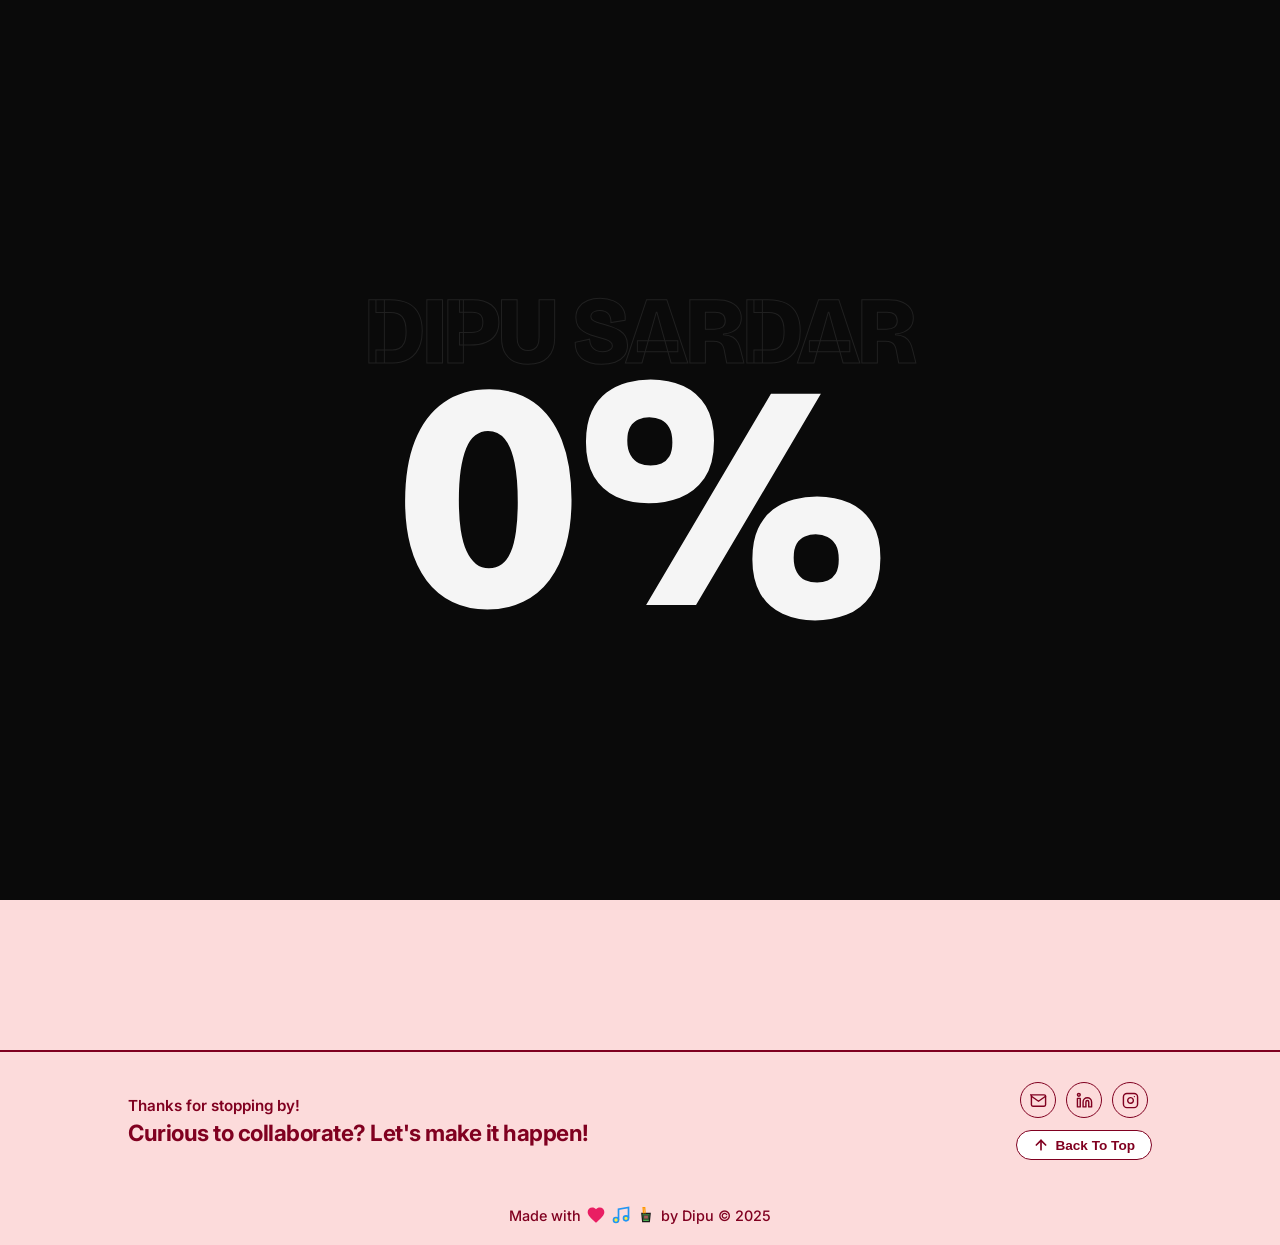
==== commit 8d60af44: "Add files via upload" ====
--- a/index.html
+++ b/index.html
@@ -1,5 +1,6 @@
 <!DOCTYPE html>
 <html lang="en">
+
 <head>
     <!-- ========================================
          DOCUMENT META & CHARACTER ENCODING
@@ -7,13 +8,15 @@
     <meta charset="UTF-8">
     <meta name="viewport" content="width=device-width, initial-scale=1.0">
     <title>DIPU SARDAR</title>
-    
+
     <!-- ========================================
          EXTERNAL FONTS - GOOGLE FONTS
          Fonts: Inter (body), Playfair Display (headings), Fredoka (playful text)
          ======================================== -->
-    <link href="https://fonts.googleapis.com/css2?family=Inter:wght@300;400;600&family=Playfair+Display:ital,wght@0,700;1,700&family=Fredoka:wght@700&display=swap" rel="stylesheet">
-    
+    <link
+        href="https://fonts.googleapis.com/css2?family=Bricolage+Grotesque:opsz,wght@12..96,200..800&family=Inter:wght@300;400;600&family=Playfair+Display:ital,wght@0,700;1,700&family=Fredoka:wght@700&display=swap"
+        rel="stylesheet">
+
     <!-- ========================================
          CUSTOM STYLESHEET
          Main CSS file with all styling
@@ -26,20 +29,28 @@
          ======================================== -->
     <script src="https://cdnjs.cloudflare.com/ajax/libs/gsap/3.12.2/gsap.min.js"></script>
     <script src="https://cdnjs.cloudflare.com/ajax/libs/gsap/3.12.2/ScrollTrigger.min.js"></script>
-    
+
     <!-- ========================================
          EMAIL SERVICE - EMAILJS
          Enables contact form email sending
          ======================================== -->
     <script src="https://cdn.jsdelivr.net/npm/emailjs-com@3/dist/email.min.js"></script>
 </head>
+
 <body>
-    <!-- ========================================
-         CUSTOM CURSOR ELEMENTS
-         Inner dot and outer ring for tracking mouse position
-         ======================================== -->
-    <div id="cursor"></div>
-    <div id="cursor-follower"></div>
+
+    <!-- ========================================
+         PRELOADER / RELOAD ANIMATION
+         Initial loading screen with percentage counter
+         ======================================== -->
+    <div id="preloader">
+        <div class="loader-content">
+            <h1 class="loader-brand">Dipu Sardar</h1>
+            <div class="loader-progress">0%</div>
+        </div>
+    </div>
+
+
 
     <!-- ========================================
          NAVIGATION BAR
@@ -47,18 +58,17 @@
          Responsive menu for mobile devices
          ======================================== -->
     <nav id="navbar">
-        
+
         <!-- Logo: "D/*" (Letter, Slash, Asterisk) -->
         <div class="logo-container hover-target" onclick="showView('home')">
-            <span class="logo-letter">D</span>
-            <span class="logo-slash">/</span>
-            <span class="logo-mark">*</span>
-        </div>
-        
+            <span class="logo-text">Dipu.</span>
+        </div>
+
         <!-- Desktop Navigation Links (visible on larger screens) -->
         <div class="nav-links desktop-only">
-            <a onclick="showView('home')" class="hover-target nav-item active" id="link-home">Work</a>
-            <a onclick="showView('photos')" class="hover-target nav-item" id="link-photos">Photos</a> 
+            <a onclick="showView('home')" class="hover-target nav-item active" id="link-home">Home</a>
+            <a onclick="showView('projects')" class="hover-target nav-item" id="link-projects">Projects</a>
+            <a onclick="showView('photos')" class="hover-target nav-item" id="link-photos">Photos</a>
             <a onclick="showView('about')" class="hover-target nav-item" id="link-about">About</a>
             <a onclick="showView('contact')" class="hover-target nav-item" id="link-contact">Contact</a>
         </div>
@@ -77,17 +87,40 @@
     <div class="nav-overlay" id="nav-overlay">
         <!-- Close button for mobile menu -->
         <button class="menu-close-btn" id="menu-close-btn" onclick="toggleMobileMenu()">
-            <svg width="28" height="28" viewBox="0 0 24 24" fill="none" stroke="currentColor" stroke-width="2" stroke-linecap="round" stroke-linejoin="round">
+            <svg width="28" height="28" viewBox="0 0 24 24" fill="none" stroke="currentColor" stroke-width="2"
+                stroke-linecap="round" stroke-linejoin="round">
                 <line x1="18" y1="6" x2="6" y2="18"></line>
                 <line x1="6" y1="6" x2="18" y2="18"></line>
             </svg>
         </button>
         <!-- Mobile navigation links -->
+        <!-- Background Image Preview Container -->
+        <div class="nav-preview-container">
+            <div class="nav-preview-overlay"></div>
+            <img id="nav-preview-img" src="" alt="">
+        </div>
+
         <div class="mobile-nav-links">
-            <a onclick="toggleMobileMenu('home')" class="m-nav-item">Work</a>
-            <a onclick="toggleMobileMenu('photos')" class="m-nav-item">Photos</a>
-            <a onclick="toggleMobileMenu('about')" class="m-nav-item">About</a>
-            <a onclick="toggleMobileMenu('contact')" class="m-nav-item">Contact</a>
+            <a onclick="toggleMobileMenu('home')" class="m-nav-item" data-text="Home"
+                data-img="https://images.unsplash.com/photo-1618005182384-a83a8bd57fbe?q=80&w=1000&auto=format&fit=crop">
+                <span class="nav-num">01</span>Home
+            </a>
+            <a onclick="toggleMobileMenu('projects')" class="m-nav-item" data-text="Projects"
+                data-img="https://images.unsplash.com/photo-1509316785289-025f5b846b35?auto=format&fit=crop&w=1000&q=80">
+                <span class="nav-num">02</span>Projects
+            </a>
+            <a onclick="toggleMobileMenu('photos')" class="m-nav-item" data-text="Photos"
+                data-img="https://res.cloudinary.com/dgfor5x8u/image/upload/v1769788874/ep4vrzdmdnmjcbqkoqli.jpg">
+                <span class="nav-num">03</span>Photos
+            </a>
+            <a onclick="toggleMobileMenu('about')" class="m-nav-item" data-text="About"
+                data-img="https://res.cloudinary.com/dgfor5x8u/image/upload/v1769797125/iyf4rq3ocq4bzhnmqd1y.jpg">
+                <span class="nav-num">04</span>About
+            </a>
+            <a onclick="toggleMobileMenu('contact')" class="m-nav-item" data-text="Contact"
+                data-img="https://images.unsplash.com/photo-1497215728101-856f4ea42174?q=80&w=1000&auto=format&fit=crop">
+                <span class="nav-num">05</span>Contact
+            </a>
         </div>
     </div>
 
@@ -95,126 +128,318 @@
          HOME VIEW / HERO SECTION
          Main landing section with introduction and portfolio
          ======================================== -->
+    <!-- ========================================
+         HOME VIEW / HERO SECTION
+         Main landing section with 3D Fluid Bubble Animation
+         ======================================== -->
     <main id="view-home" class="view-section active">
-        <!-- Hero Section: Greeting and Profile -->
-        <section class="hero">
-            <!-- Left Side: Text Content -->
-            <div class="hero-content">
-                <!-- Greeting speech bubble -->
-                <div class="speech-bubble" id="speechBubble">Hi! My name is...</div>
-                
-                <!-- Animated Name Display -->
-                <div class="playful-name">
-                    <div class="name-row">
-                        <span class="char c1">D</span><span class="char c2">I</span><span class="char c3">P</span><span class="char c4">U</span>
-                    </div>
-                    <div class="name-row">
-                        <span class="char c5">S</span><span class="char c1">A</span><span class="char c2">R</span><span class="char c3">D</span><span class="char c4">A</span><span class="char c5">R</span>
-                    </div>
-                </div>
-
-                <!-- Hero Description and Action Buttons -->
-                <div class="hero-content">
-                    <p style="color:var(--secondary); font-size: 1.1rem; max-width: 500px;">
-                        CSE Student & Creative Developer. Currently in 4th Semester, building digital logic with style.
+        <section id="hero-aesthetic">
+            <div class="hero-grain"></div>
+
+            <div class="hero-container">
+                <!-- Top Bar -->
+                <div class="hero-top-bar">
+                    <span class="hero-meta">EST. 2026</span>
+                    <span class="hero-meta">AVAILABLE FOR WORK</span>
+                </div>
+
+                <!-- Main Typographic Content -->
+                <div class="hero-center">
+                    <h1 class="aesthetic-headline">
+                        <span class="line-wrap"><span class="hero-word">Dipu</span></span>
+                        <span class="line-wrap"><span class="hero-word serif italic">Sardar</span></span>
+                    </h1>
+                    <p class="hero-subtitle">
+                        Crafting digital experiences with<br>
+                        precision and passion.
                     </p>
-                    <!-- Call-to-Action Buttons -->
-                    <div class="hero-btns">
-                        <a href="EuroPassCV.pdf" download class="btn download-btn hover-target">Download CV</a>
-                        <a onclick="showView('contact')" class="btn contact-btn hover-target">Contact Me</a>
-                    </div>
-                </div>
-            </div>
-
-            <!-- Right Side: Profile Image (with 3D parallax effect) -->
-            <div class="hero-img-container" id="heroImage">
-                <img src="https://res.cloudinary.com/dgfor5x8u/image/upload/v1769797125/iyf4rq3ocq4bzhnmqd1y.jpg" alt="Dipu Sardar" class="profile-circle hover-target">
+                    <div class="hero-age-circle">23</div>
+
+                </div>
+
+                <!-- Bottom Bar -->
+                <div class="hero-bottom-bar">
+                    <div class="location-tag">
+                        Based in Bangladesh
+                    </div>
+                    <div class="scroll-wrapper">
+
+                        <div class="scroll-line"></div>
+                    </div>
+                </div>
             </div>
         </section>
 
-        <!-- Portfolio/Work Section -->
-        <div class="work-section-container">
-            <!-- Project Grid Row 1 -->
-            <div class="work-grid">
-                <!-- Project Card 1 -->
-                <a href="project.html?id=1" class="project-card hover-target">
-                    <div class="project-img-box"><img src="https://res.cloudinary.com/dgfor5x8u/image/upload/v1769929637/phcs60tkala1xm0fsnsy.jpg" alt="Apple Design"></div>
-                    <div class="project-info">
-                        <h3>This is an Example</h3>
-                        <p>I will my add my work & experience soon!<br>Picture from pinterest</p>
-                    </div>
-                </a>
-                <!-- Project Card 2 -->
-                <a href="project.html?id=2" class="project-card hover-target">
-                    <div class="project-img-box"><img src="https://res.cloudinary.com/dgfor5x8u/image/upload/v1769929637/gwnywcdcax08vdt6q9ep.jpg" alt="SoFi Finance"></div>
-                   <div class="project-info">
-                        <h3>This is an Example</h3>
-                        <p>I will add my add my work & experience soon!</p>
-                    </div>
-                </a>
-            </div>
-
-            <!-- Project Grid Row 2 -->
-            <div class="work-grid">
-                <!-- Project Card 3 -->
-                <a href="project.html?id=3" class="project-card hover-target">
-                    <div class="project-img-box"><img src="https://res.cloudinary.com/dgfor5x8u/image/upload/v1769929637/xhqchx4wvivw3wxrvki8.jpg" alt="Apple Design"></div>
-                   <div class="project-info">
-                        <h3>This is an Example</h3>
-                        <p>I will add my add my work & experience soon!</p>
-                    </div>
-                </a>
-                <!-- Project Card 4 -->
-                <a href="project.html?id=4" class="project-card hover-target">
-                    <div class="project-img-box"><img src="https://res.cloudinary.com/dgfor5x8u/image/upload/v1769929637/fzr4t6kc3qr66tfnbmey.avif" alt="SoFi Finance"></div>
-                    <div class="project-info">
-                        <h3>This is an Example</h3>
-                        <p>I will add my add my work & experience soon!</p>
-                    </div>
-                </a>
-            </div>
-
-            <!-- Project Grid Row 3 -->
-            <div class="work-grid">
-                <!-- Project Card 5 -->
-                <a href="project.html?id=5" class="project-card hover-target">
-                    <div class="project-img-box"><img src="https://res.cloudinary.com/dgfor5x8u/image/upload/v1769929637/zs26rtfmcwglv35wgr0q.jpg" alt="Apple Design"></div>
-                    <div class="project-info">
-                        <h3>This is an Example</h3>
-                        <p>I will add my add my work & experience soon!</p>
-                    </div>
-                </a>
-                <!-- Project Card 6 -->
-                <a href="project.html?id=6" class="project-card hover-target">
-                    <div class="project-img-box"><img src="https://res.cloudinary.com/dgfor5x8u/image/upload/v1769929637/us3c9jexgy9jef7leodn.jpg" alt="SoFi Finance"></div>
-                    <div class="project-info">
-                        <h3>This is an Example</h3>
-                        <p>I will add my add my work & experience soon!</p>
-                    </div>
-                </a>
-            </div>
-
-            <!-- Project Grid Row 4 -->
-            <div class="work-grid">
-                <!-- Project Card 7 -->
-                <a href="project.html?id=7" class="project-card hover-target">
-                    <div class="project-img-box"><img src="https://res.cloudinary.com/dgfor5x8u/image/upload/v1769929993/qrpf67sxynq2grsdqnpg.jpg" alt="Apple Design"></div>
-                    <div class="project-info">
-                        <h3>This is an Example</h3>
-                        <p>I will add my add my work & experience soon!</p>
-                    </div>
-                </a>
-                <!-- Project Card 8 -->
-                <a href="project.html?id=8" class="project-card hover-target">
-                    <div class="project-img-box"><img src="https://res.cloudinary.com/dgfor5x8u/image/upload/v1769930116/wdkxremp9htfqgk5oab7.jpg" alt="SoFi Finance"></div>
-                    <div class="project-info">
-                        <h3>This is an Example</h3>
-                        <p>I will add my add my work & experience soon!</p>
-                    </div>
-                </a>
-            </div>
-        </div>
+        <!-- Portfolio/Work Section (Kept as is below) -->
     </main>
+
+
+    <!-- ========================================
+         PROJECTS VIEW / WORK SECTION
+         Detailed list of projects and case studies
+         ======================================== -->
+    <section id="view-projects" class="view-section page-content">
+        <div class="works-redesign">
+            <!-- Header Section -->
+            <div class="works-header">
+                <div class="works-header-top">
+                    <h2 class="works-title">My Works</h2>
+                </div>
+                <div class="works-header-bottom">
+                    <p class="works-desc">
+                        Witness the beauty of nature through our lens,
+                        as we showcase stunning landscapes that evoke
+                        wonder and appreciation for the environment.
+                    </p>
+                    <!-- Slider Navigation -->
+                    <div class="works-nav">
+                        <button class="works-nav-btn prev-btn hover-target" id="projects-prev"
+                            aria-label="Previous Project">
+                            <svg width="60" height="24" viewBox="0 0 60 24" fill="none" stroke="currentColor"
+                                stroke-width="1.2">
+                                <path d="M60 12H2M2 12L12 2M2 12L12 22" />
+                            </svg>
+                        </button>
+                        <button class="works-nav-btn next-btn hover-target" id="projects-next"
+                            aria-label="Next Project">
+                            <svg width="60" height="24" viewBox="0 0 60 24" fill="none" stroke="currentColor"
+                                stroke-width="1.2">
+                                <path d="M0 12H58M58 12L48 2M58 12L48 22" />
+                            </svg>
+                        </button>
+                    </div>
+                </div>
+            </div>
+
+            <!-- Projects Slider Track -->
+            <div class="projects-slider-container">
+                <div class="projects-slider-track" id="projects-track">
+
+                    <!-- Project Card 1: Dancing Dunes -->
+                    <div class="project-slide-item hover-target">
+                        <div class="project-card-inner">
+                            <img src="https://images.unsplash.com/photo-1509316785289-025f5b846b35?auto=format&fit=crop&w=1000&q=80"
+                                alt="Dancing Dunes">
+                            <div class="project-card-overlay">
+                                <div class="project-card-info">
+                                    <h3 class="project-card-title">Dancing Dunes</h3>
+                                    <p class="project-card-desc">Capturing the breathtaking beauty of sand dunes through
+                                        artistic lensmanship.</p>
+                                    <div class="project-card-tags">
+                                        <span class="p-tag">Photography</span>
+                                        <span class="p-tag">Art Direction</span>
+                                    </div>
+                                </div>
+                                <div class="project-card-arrow">
+                                    <svg viewBox="0 0 24 24" fill="none" stroke="currentColor" stroke-width="2">
+                                        <path d="M7 17L17 7M17 7H7M17 7V17" />
+                                    </svg>
+                                </div>
+                            </div>
+                        </div>
+                    </div>
+
+                    <!-- Project Card 2: Ocean Vortex -->
+                    <div class="project-slide-item hover-target active">
+                        <div class="project-card-inner">
+                            <img src="https://images.unsplash.com/photo-1439405326854-014607f694d7?auto=format&fit=crop&w=1000&q=80"
+                                alt="Ocean Vortex">
+                            <div class="project-card-overlay">
+                                <div class="project-card-info">
+                                    <h3 class="project-card-title">Ocean Vortex</h3>
+                                    <p class="project-card-desc">Dive into the mesmerizing patterns of the deep blue sea
+                                        and its powerful movements.</p>
+                                    <div class="project-card-tags">
+                                        <span class="p-tag">Visual Arts</span>
+                                        <span class="p-tag">Motion</span>
+                                    </div>
+                                </div>
+                                <div class="project-card-arrow">
+                                    <svg viewBox="0 0 24 24" fill="none" stroke="currentColor" stroke-width="2">
+                                        <path d="M7 17L17 7M17 7H7M17 7V17" />
+                                    </svg>
+                                </div>
+                            </div>
+                        </div>
+                    </div>
+
+                    <!-- Project Card 3: Misty Peaks -->
+                    <div class="project-slide-item hover-target">
+                        <div class="project-card-inner">
+                            <img src="https://images.unsplash.com/photo-1464822759023-fed622ff2c3b?auto=format&fit=crop&w=1000&q=80"
+                                alt="Misty Peaks">
+                            <div class="project-card-overlay">
+                                <div class="project-card-info">
+                                    <h3 class="project-card-title">Misty Peaks</h3>
+                                    <p class="project-card-desc">The silent grandeur of mountains shrouded in morning
+                                        fog and ancient mysteries.</p>
+                                    <div class="project-card-tags">
+                                        <span class="p-tag">Nature</span>
+                                        <span class="p-tag">Adventure</span>
+                                    </div>
+                                </div>
+                                <div class="project-card-arrow">
+                                    <svg viewBox="0 0 24 24" fill="none" stroke="currentColor" stroke-width="2">
+                                        <path d="M7 17L17 7M17 7H7M17 7V17" />
+                                    </svg>
+                                </div>
+                            </div>
+                        </div>
+                    </div>
+
+                    <!-- Project Card 4: Coastal Echo -->
+                    <div class="project-slide-item hover-target">
+                        <div class="project-card-inner">
+                            <img src="https://images.unsplash.com/photo-1471922694854-ff1b63b20054?auto=format&fit=crop&w=1000&q=80"
+                                alt="Coastal Echo">
+                            <div class="project-card-overlay">
+                                <div class="project-card-info">
+                                    <h3 class="project-card-title">Coastal Echo</h3>
+                                    <p class="project-card-desc">Where the land meets the sky in a symphony of crashing
+                                        waves and rugged cliffs.</p>
+                                    <div class="project-card-tags">
+                                        <span class="p-tag">Landscape</span>
+                                        <span class="p-tag">Post-Prod</span>
+                                    </div>
+                                </div>
+                                <div class="project-card-arrow">
+                                    <svg viewBox="0 0 24 24" fill="none" stroke="currentColor" stroke-width="2">
+                                        <path d="M7 17L17 7M17 7H7M17 7V17" />
+                                    </svg>
+                                </div>
+                            </div>
+                        </div>
+                    </div>
+
+                    <!-- Project Card 5: Forest Silence -->
+                    <div class="project-slide-item hover-target">
+                        <div class="project-card-inner">
+                            <img src="https://images.unsplash.com/photo-1441974231531-c6227db76b6e?auto=format&fit=crop&w=1000&q=80"
+                                alt="Forest Silence">
+                            <div class="project-card-overlay">
+                                <div class="project-card-info">
+                                    <h3 class="project-card-title">Forest Silence</h3>
+                                    <p class="project-card-desc">Finding the quiet rhythm of the woods through shadow
+                                        and filtered sunlight.</p>
+                                    <div class="project-card-tags">
+                                        <span class="p-tag">Documentary</span>
+                                        <span class="p-tag">Films</span>
+                                    </div>
+                                </div>
+                                <div class="project-card-arrow">
+                                    <svg viewBox="0 0 24 24" fill="none" stroke="currentColor" stroke-width="2">
+                                        <path d="M7 17L17 7M17 7H7M17 7V17" />
+                                    </svg>
+                                </div>
+                            </div>
+                        </div>
+                    </div>
+
+                </div>
+            </div>
+
+            <!-- Services List Section (New View Type) -->
+            <div class="services-list-section">
+                <div class="services-track">
+                    <!-- Item 01 -->
+                    <div class="service-item hover-target">
+                        <span class="service-num">01</span>
+                        <h3 class="service-name">Website Design</h3>
+                        <div class="service-arrow">
+                            <svg viewBox="0 0 24 24" fill="none" stroke="currentColor" stroke-width="2">
+                                <path d="M5 12h14M12 5l7 7-7 7" />
+                            </svg>
+                        </div>
+                    </div>
+
+                    <!-- Item 02 -->
+                    <div class="service-item hover-target">
+                        <span class="service-num">02</span>
+                        <h3 class="service-name">Branding</h3>
+                        <div class="service-arrow">
+                            <svg viewBox="0 0 24 24" fill="none" stroke="currentColor" stroke-width="2">
+                                <path d="M5 12h14M12 5l7 7-7 7" />
+                            </svg>
+                        </div>
+                    </div>
+
+                    <!-- Item 03 -->
+                    <div class="service-item hover-target">
+                        <span class="service-num">03</span>
+                        <h3 class="service-name">UX/UI Design</h3>
+                        <div class="service-arrow">
+                            <svg viewBox="0 0 24 24" fill="none" stroke="currentColor" stroke-width="2">
+                                <path d="M5 12h14M12 5l7 7-7 7" />
+                            </svg>
+                        </div>
+                    </div>
+
+                    <!-- Item 04 -->
+                    <div class="service-item hover-target">
+                        <span class="service-num">04</span>
+                        <h3 class="service-name">Motion Design</h3>
+                        <div class="service-arrow">
+                            <svg viewBox="0 0 24 24" fill="none" stroke="currentColor" stroke-width="2">
+                                <path d="M5 12h14M12 5l7 7-7 7" />
+                            </svg>
+                        </div>
+                    </div>
+
+                    <!-- Item 05 -->
+                    <div class="service-item hover-target">
+                        <span class="service-num">05</span>
+                        <h3 class="service-name">SEO Optimization</h3>
+                        <div class="service-arrow">
+                            <svg viewBox="0 0 24 24" fill="none" stroke="currentColor" stroke-width="2">
+                                <path d="M5 12h14M12 5l7 7-7 7" />
+                            </svg>
+                        </div>
+                    </div>
+
+                    <!-- Item 06 -->
+                    <div class="service-item hover-target">
+                        <span class="service-num">06</span>
+                        <h3 class="service-name">Content Creation</h3>
+                        <div class="service-arrow">
+                            <svg viewBox="0 0 24 24" fill="none" stroke="currentColor" stroke-width="2">
+                                <path d="M5 12h14M12 5l7 7-7 7" />
+                            </svg>
+                        </div>
+                    </div>
+
+                    <!-- Item 07 -->
+                    <div class="service-item hover-target">
+                        <span class="service-num">07</span>
+                        <h3 class="service-name">Landing Page</h3>
+                        <div class="service-arrow">
+                            <svg viewBox="0 0 24 24" fill="none" stroke="currentColor" stroke-width="2">
+                                <path d="M5 12h14M12 5l7 7-7 7" />
+                            </svg>
+                        </div>
+                    </div>
+
+                    <!-- Item 08 -->
+                    <div class="service-item hover-target">
+                        <span class="service-num">08</span>
+                        <h3 class="service-name">Webflow Development</h3>
+                        <div class="service-arrow">
+                            <svg viewBox="0 0 24 24" fill="none" stroke="currentColor" stroke-width="2">
+                                <path d="M5 12h14M12 5l7 7-7 7" />
+                            </svg>
+                        </div>
+                    </div>
+                </div>
+
+                <!-- Footer with CTA -->
+                <div class="services-footer">
+                    <button class="all-services-btn hover-target">
+                        All Services
+                    </button>
+                </div>
+            </div>
+        </div>
+    </section>
+
 
     <!-- ========================================
          PHOTOS VIEW / GALLERY SECTION
@@ -222,41 +447,243 @@
          Images displayed in responsive columns
          ======================================== -->
     <section id="view-photos" class="view-section page-content">
-        <!-- Gallery Title -->
-        <h2 class="section-title">Photo Gallery</h2>
-        
-        <!-- Masonry Gallery Grid -->
-        <div class="photo-gallery-grid">
-            <!-- Row 1: Wide format photos -->
-            <div class="photo-item wide hover-target"><img src="https://res.cloudinary.com/dgfor5x8u/image/upload/v1769788874/ep4vrzdmdnmjcbqkoqli.jpg" alt="Gallery"></div>
-            <div class="photo-item wide hover-target"><img src="https://res.cloudinary.com/dgfor5x8u/image/upload/v1769898068/zt9muappmwpnqogjy0w1.jpg" alt="Gallery"></div>
-
-            <!-- Row 2: Tall format photos -->
-            <div class="photo-item tall hover-target"><img src="https://res.cloudinary.com/dgfor5x8u/image/upload/v1769789904/pg21buos1wlxnhhlwvsg.png" alt="Gallery"></div>
-            <div class="photo-item tall hover-target"><img src="https://res.cloudinary.com/dgfor5x8u/image/upload/czsruurrtv2mf959wk2m.jpg" alt="Gallery"></div>
-            <!-- Portrait format photos -->
-            <div class="photo-item portrait hover-target"><img src="https://res.cloudinary.com/dgfor5x8u/image/upload/v1769898086/zpcs8inmgnvhzagu6inc.jpg" alt="Gallery"></div>
-            <div class="photo-item portrait hover-target"><img src="https://res.cloudinary.com/dgfor5x8u/image/upload/v1769795121/epfpwbcnj3dngnlhf3ko.jpg" alt="Gallery"></div>
-
-            <!-- Row 3: More wide format photos -->
-            <div class="photo-item wide hover-target"><img src="https://res.cloudinary.com/dgfor5x8u/image/upload/v1769898068/benr9tztusxp1ug0xzbv.jpg" alt="Gallery"></div>
-            <div class="photo-item wide hover-target"><img src="https://res.cloudinary.com/dgfor5x8u/image/upload/v1769898073/ff2seowiti5z6vt75wol.jpg" alt="Gallery"></div>
-
-            <!-- Row 4: Tall and portrait formats -->
-            <div class="photo-item tall hover-target"><img src="https://res.cloudinary.com/dgfor5x8u/image/upload/v1769898116/g9pcslwke7bq6imvvbib.jpg" alt="Gallery"></div>
-            <div class="photo-item tall hover-target"><img src="https://res.cloudinary.com/dgfor5x8u/image/upload/v1769898097/v0zaflskqgtokilvewl2.jpg" alt="Gallery"></div>
-            <div class="photo-item portrait hover-target"><img src="https://res.cloudinary.com/dgfor5x8u/image/upload/v1769898094/c1xusfkonrn77hyff2af.jpg" alt="Gallery"></div>
-            <div class="photo-item portrait hover-target"><img src="https://res.cloudinary.com/dgfor5x8u/image/upload/v1769898107/i739uc5vaaco78t7ulql.jpg" alt="Gallery"></div>
-
-            <!-- Row 5: Final wide format photos -->
-            <div class="photo-item wide hover-target"><img src="https://res.cloudinary.com/dgfor5x8u/image/upload/v1769898120/qlayxnhs6yz57ezsxer4.jpg" alt="Gallery"></div>
-            <div class="photo-item wide hover-target"><img src="https://res.cloudinary.com/dgfor5x8u/image/upload/v1769898106/r4eqceuuta3xvpygq1h4.jpg" alt="Gallery"></div>
-
-            <!-- Row 6: Last tall and portrait formats -->
-            <div class="photo-item tall hover-target"><img src="https://res.cloudinary.com/dgfor5x8u/image/upload/v1769898099/ow0bgm3ddc1ffqfexfyp.jpg" alt="Gallery"></div>
-            <div class="photo-item tall hover-target"><img src="https://res.cloudinary.com/dgfor5x8u/image/upload/v1769898103/lefqo9l3f9ihtt0vlwu7.jpg" alt="Gallery"></div>
-            <div class="photo-item portrait hover-target"><img src="https://res.cloudinary.com/dgfor5x8u/image/upload/v1769898084/mkm5qv7lejgzddcehv1b.jpg" alt="Gallery"></div>
-            <div class="photo-item portrait hover-target"><img src="https://res.cloudinary.com/dgfor5x8u/image/upload/v1769898076/cauyshiipvprchlfrvgi.jpg" alt="Gallery"></div>
+        <!-- Creative Gallery Header -->
+        <div class="gallery-header">
+            <div class="header-content">
+                <span class="gallery-subtitle">Captured Moments</span>
+                <h2 class="gallery-title">
+                    <span class="title-word">VISUAL</span>
+                    <span class="title-divider">///</span>
+                    <span class="title-word outline">ARCHIVES</span>
+                </h2>
+                <div class="rolling-text-container">
+                    <div class="rolling-text">
+                        <span>LIFESTYLE • PHOTOGRAPHY • AESTHETICS • MEMORIES • </span>
+                        <span>LIFESTYLE • PHOTOGRAPHY • AESTHETICS • MEMORIES • </span>
+                    </div>
+                </div>
+            </div>
+        </div>
+
+        <!-- Modern Grid Gallery -->
+        <div class="photo-gallery-modern">
+
+            <!-- Item 1 -->
+            <div class="gallery-item wide">
+                <img src="https://res.cloudinary.com/dgfor5x8u/image/upload/v1769788874/ep4vrzdmdnmjcbqkoqli.jpg"
+                    loading="lazy" alt="Gallery Photo">
+                <div class="photo-overlay">
+                    <div class="photo-caption">
+                        <span class="photo-mood">Mood</span>
+                        <h3>Serene Minimalist</h3>
+                    </div>
+                </div>
+            </div>
+
+            <!-- Item 2 -->
+            <div class="gallery-item">
+                <img src="https://res.cloudinary.com/dgfor5x8u/image/upload/v1769898068/zt9muappmwpnqogjy0w1.jpg"
+                    loading="lazy" alt="Gallery Photo">
+                <div class="photo-overlay">
+                    <div class="photo-caption">
+                        <span class="photo-mood">Mood</span>
+                        <h3>Urban Chaos</h3>
+                    </div>
+                </div>
+            </div>
+
+            <!-- Item 3 -->
+            <div class="gallery-item tall">
+                <img src="https://res.cloudinary.com/dgfor5x8u/image/upload/v1769789904/pg21buos1wlxnhhlwvsg.png"
+                    loading="lazy" alt="Gallery Photo">
+                <div class="photo-overlay">
+                    <div class="photo-caption">
+                        <span class="photo-mood">Mood</span>
+                        <h3>Digital Dreams</h3>
+                    </div>
+                </div>
+            </div>
+
+            <!-- Item 4 -->
+            <div class="gallery-item">
+                <img src="https://res.cloudinary.com/dgfor5x8u/image/upload/czsruurrtv2mf959wk2m.jpg" loading="lazy"
+                    alt="Gallery Photo">
+                <div class="photo-overlay">
+                    <div class="photo-caption">
+                        <span class="photo-mood">Mood</span>
+                        <h3>Vintage Soul</h3>
+                    </div>
+                </div>
+            </div>
+
+            <!-- Item 5 -->
+            <div class="gallery-item">
+                <img src="https://res.cloudinary.com/dgfor5x8u/image/upload/v1769898086/zpcs8inmgnvhzagu6inc.jpg"
+                    loading="lazy" alt="Gallery Photo">
+                <div class="photo-overlay">
+                    <div class="photo-caption">
+                        <span class="photo-mood">Mood</span>
+                        <h3>Natural Light</h3>
+                    </div>
+                </div>
+            </div>
+
+            <!-- Item 6 -->
+            <div class="gallery-item tall">
+                <img src="https://res.cloudinary.com/dgfor5x8u/image/upload/v1769795121/epfpwbcnj3dngnlhf3ko.jpg"
+                    loading="lazy" alt="Gallery Photo">
+                <div class="photo-overlay">
+                    <div class="photo-caption">
+                        <span class="photo-mood">Mood</span>
+                        <h3>Dark Academia</h3>
+                    </div>
+                </div>
+            </div>
+
+            <!-- Item 7 -->
+            <div class="gallery-item wide">
+                <img src="https://res.cloudinary.com/dgfor5x8u/image/upload/v1769898068/benr9tztusxp1ug0xzbv.jpg"
+                    loading="lazy" alt="Gallery Photo">
+                <div class="photo-overlay">
+                    <div class="photo-caption">
+                        <span class="photo-mood">Mood</span>
+                        <h3>Industrial Edge</h3>
+                    </div>
+                </div>
+            </div>
+
+            <!-- Item 8 -->
+            <div class="gallery-item">
+                <img src="https://res.cloudinary.com/dgfor5x8u/image/upload/v1769898073/ff2seowiti5z6vt75wol.jpg"
+                    loading="lazy" alt="Gallery Photo">
+                <div class="photo-overlay">
+                    <div class="photo-caption">
+                        <span class="photo-mood">Mood</span>
+                        <h3>Soft Focus</h3>
+                    </div>
+                </div>
+            </div>
+
+            <!-- Item 9 -->
+            <div class="gallery-item">
+                <img src="https://res.cloudinary.com/dgfor5x8u/image/upload/v1769898116/g9pcslwke7bq6imvvbib.jpg"
+                    loading="lazy" alt="Gallery Photo">
+                <div class="photo-overlay">
+                    <div class="photo-caption">
+                        <span class="photo-mood">Mood</span>
+                        <h3>Monochrome Life</h3>
+                    </div>
+                </div>
+            </div>
+
+            <!-- Item 10 -->
+            <div class="gallery-item tall">
+                <img src="https://res.cloudinary.com/dgfor5x8u/image/upload/v1769898097/v0zaflskqgtokilvewl2.jpg"
+                    loading="lazy" alt="Gallery Photo">
+                <div class="photo-overlay">
+                    <div class="photo-caption">
+                        <span class="photo-mood">Mood</span>
+                        <h3>Street Rhythm</h3>
+                    </div>
+                </div>
+            </div>
+
+            <!-- Item 11 -->
+            <div class="gallery-item">
+                <img src="https://res.cloudinary.com/dgfor5x8u/image/upload/v1769898094/c1xusfkonrn77hyff2af.jpg"
+                    loading="lazy" alt="Gallery Photo">
+                <div class="photo-overlay">
+                    <div class="photo-caption">
+                        <span class="photo-mood">Mood</span>
+                        <h3>Pastel Skies</h3>
+                    </div>
+                </div>
+            </div>
+
+            <!-- Item 12 -->
+            <div class="gallery-item">
+                <img src="https://res.cloudinary.com/dgfor5x8u/image/upload/v1769898107/i739uc5vaaco78t7ulql.jpg"
+                    loading="lazy" alt="Gallery Photo">
+                <div class="photo-overlay">
+                    <div class="photo-caption">
+                        <span class="photo-mood">Mood</span>
+                        <h3>Night Wanderer</h3>
+                    </div>
+                </div>
+            </div>
+
+            <!-- Item 13 -->
+            <div class="gallery-item wide">
+                <img src="https://res.cloudinary.com/dgfor5x8u/image/upload/v1769898120/qlayxnhs6yz57ezsxer4.jpg"
+                    loading="lazy" alt="Gallery Photo">
+                <div class="photo-overlay">
+                    <div class="photo-caption">
+                        <span class="photo-mood">Mood</span>
+                        <h3>Geometric Forms</h3>
+                    </div>
+                </div>
+            </div>
+
+            <!-- Item 14 -->
+            <div class="gallery-item">
+                <img src="https://res.cloudinary.com/dgfor5x8u/image/upload/v1769898106/r4eqceuuta3xvpygq1h4.jpg"
+                    loading="lazy" alt="Gallery Photo">
+                <div class="photo-overlay">
+                    <div class="photo-caption">
+                        <span class="photo-mood">Mood</span>
+                        <h3>Ocean Breeze</h3>
+                    </div>
+                </div>
+            </div>
+
+            <!-- Item 15 -->
+            <div class="gallery-item tall">
+                <img src="https://res.cloudinary.com/dgfor5x8u/image/upload/v1769898099/ow0bgm3ddc1ffqfexfyp.jpg"
+                    loading="lazy" alt="Gallery Photo">
+                <div class="photo-overlay">
+                    <div class="photo-caption">
+                        <span class="photo-mood">Mood</span>
+                        <h3>Coffee Break</h3>
+                    </div>
+                </div>
+            </div>
+
+            <!-- Item 16 -->
+            <div class="gallery-item">
+                <img src="https://res.cloudinary.com/dgfor5x8u/image/upload/v1769898103/lefqo9l3f9ihtt0vlwu7.jpg"
+                    loading="lazy" alt="Gallery Photo">
+                <div class="photo-overlay">
+                    <div class="photo-caption">
+                        <span class="photo-mood">Mood</span>
+                        <h3>City Lights</h3>
+                    </div>
+                </div>
+            </div>
+
+            <!-- Item 17 -->
+            <div class="gallery-item">
+                <img src="https://res.cloudinary.com/dgfor5x8u/image/upload/v1769898084/mkm5qv7lejgzddcehv1b.jpg"
+                    loading="lazy" alt="Gallery Photo">
+                <div class="photo-overlay">
+                    <div class="photo-caption">
+                        <span class="photo-mood">Mood</span>
+                        <h3>Abstract Flow</h3>
+                    </div>
+                </div>
+            </div>
+
+            <!-- Item 18 -->
+            <div class="gallery-item">
+                <img src="https://res.cloudinary.com/dgfor5x8u/image/upload/v1769898076/cauyshiipvprchlfrvgi.jpg"
+                    loading="lazy" alt="Gallery Photo">
+                <div class="photo-overlay">
+                    <div class="photo-caption">
+                        <span class="photo-mood">Mood</span>
+                        <h3>Quiet Moments</h3>
+                    </div>
+                </div>
+            </div>
+
         </div>
     </section>
 
@@ -272,28 +699,42 @@
             <div class="about-badge-container">
                 <div class="id-badge">
                     <div class="badge-photo-wrap">
-                        <img src="https://res.cloudinary.com/dgfor5x8u/image/upload/v1769797125/iyf4rq3ocq4bzhnmqd1y.jpg" alt="Dipu Sardar">
+                        <img src="https://res.cloudinary.com/dgfor5x8u/image/upload/v1769797125/iyf4rq3ocq4bzhnmqd1y.jpg"
+                            alt="Dipu Sardar">
                     </div>
                     <div class="badge-speech-bubble" id="badgeBubble">Nice to meet u!</div>
                     <div class="badge-name-strip">Dipu Sardar</div>
                     <div class="badge-details">
-                        <div><span>Date of Birth</span><p>13/07/2002</p></div>
-                        <div><span>Location</span><p>Barishal, Bangladesh</p></div>
-                        <div><span>Pronouns</span><p>He/Him</p></div>
-                        <div><span>Role</span><p>CSE Student</p></div>
-                    </div>
-                </div>
-            </div>
-            
+                        <div><span>Date of Birth</span>
+                            <p>13/07/2002</p>
+                        </div>
+                        <div><span>Location</span>
+                            <p>Barishal, Bangladesh</p>
+                        </div>
+                        <div><span>Pronouns</span>
+                            <p>He/Him</p>
+                        </div>
+                        <div><span>Role</span>
+                            <p>CSE Student</p>
+                        </div>
+                    </div>
+                </div>
+            </div>
+
             <!-- Right: Intro Text -->
             <div class="about-intro">
-                <h1 class="hello-title"><span class="c5">H</span><span class="c2">e</span><span class="c4">l</span><span class="c1">l</span><span class="c3">o</span><span class="c5">!</span> 👋</h1>
+                <h1 class="hello-title"><span class="c5">H</span><span class="c2">e</span><span class="c4">l</span><span
+                        class="c1">l</span><span class="c3">o</span><span class="c5">!</span> 👋</h1>
                 <div class="about-intro-text">
-                    <p>I’m <strong>Dipu</strong>, a CSE student studying computer science with a focus on <strong>Software Engineering</strong> and <strong>Interactive Design</strong>.</p>
+                    <p>I’m <strong>Dipu</strong>, a CSE student studying computer science with a focus on
+                        <strong>Software Engineering</strong> and <strong>Interactive Design</strong>.
+                    </p>
                     <br>
-                    <p>I enjoy creating things that inspire joy—whether through building software or documenting my lifestyle journey on YouTube.</p>
+                    <p>I enjoy creating things that inspire joy—whether through building software or documenting my
+                        lifestyle journey on YouTube.</p>
                     <br>
-                    <p>Currently in my <strong>4th Semester</strong> (ending June 2026), I aim to create digital experiences that foster accessibility and connection.</p>
+                    <p>Currently in my <strong>4th Semester</strong> (ending June 2026), I aim to create digital
+                        experiences that foster accessibility and connection.</p>
                 </div>
             </div>
         </div>
@@ -366,42 +807,59 @@
     <section id="view-contact" class="view-section page-content">
         <!-- Section Title -->
         <h2 class="section-title">Get In Touch</h2>
-        
+
         <!-- Contact Container: Info + Form -->
         <div class="contact-container">
             <!-- Left Side: Contact Information -->
             <div class="contact-info">
                 <h3>Contact Details</h3>
-                
+
                 <!-- Phone Contact -->
                 <p style="margin: 20px 0;">
-                    <svg width="1.2em" height="1.2em" viewBox="0 0 24 24" fill="black" style="vertical-align: -0.2em;"><path d="M6.62 10.79c1.44 2.83 3.76 5.14 6.59 6.59l2.2-2.2c.27-.27.67-.36 1.02-.24 1.12.37 2.33.57 3.57.57.55 0 1 .45 1 1V20c0 .55-.45 1-1 1-9.39 0-17-7.61-17-17 0-.55.45-1 1-1h3.5c.55 0 1 .45 1 1 0 1.25.2 2.45.57 3.57.11.35.03.74-.25 1.02l-2.2 2.2z"/></svg>
+                    <svg width="1.2em" height="1.2em" viewBox="0 0 24 24" fill="#800020"
+                        style="vertical-align: -0.2em;">
+                        <path
+                            d="M6.62 10.79c1.44 2.83 3.76 5.14 6.59 6.59l2.2-2.2c.27-.27.67-.36 1.02-.24 1.12.37 2.33.57 3.57.57.55 0 1 .45 1 1V20c0 .55-.45 1-1 1-9.39 0-17-7.61-17-17 0-.55.45-1 1-1h3.5c.55 0 1 .45 1 1 0 1.25.2 2.45.57 3.57.11.35.03.74-.25 1.02l-2.2 2.2z" />
+                    </svg>
                     Phone: <strong>+880 1333-655039</strong>
                 </p>
-                
+
                 <!-- Email Contact -->
                 <p>
-                    <svg width="1.2em" height="1.2em" viewBox="0 0 24 24" fill="black" style="vertical-align: -0.2em;"><path d="M20 4H4c-1.1 0-2 .9-2 2v12c0 1.1.9 2 2 2h16c1.1 0 2-.9 2-2V6c0-1.1-.9-2-2-2zm0 4l-8 5-8-5V6l8 5 8-5v2z"/></svg>
+                    <svg width="1.2em" height="1.2em" viewBox="0 0 24 24" fill="#800020"
+                        style="vertical-align: -0.2em;">
+                        <path
+                            d="M20 4H4c-1.1 0-2 .9-2 2v12c0 1.1.9 2 2 2h16c1.1 0 2-.9 2-2V6c0-1.1-.9-2-2-2zm0 4l-8 5-8-5V6l8 5 8-5v2z" />
+                    </svg>
                     Email: <strong>xeedipu@gmail.com</strong>
                 </p>
                 <br>
-                
+
                 <!-- Location Contact -->
                 <p>
-                    <svg width="1.2em" height="1.2em" viewBox="0 0 24 24" fill="black" style="vertical-align: -0.2em;"><path d="M12 2C8.13 2 5 5.13 5 9c0 5.25 7 13 7 13s7-7.75 7-13c0-3.87-3.13-7-7-7zm0 9.5c-1.38 0-2.5-1.12-2.5-2.5s1.12-2.5 2.5-2.5 2.5 1.12 2.5 2.5-1.12 2.5-2.5 2.5z"/></svg>
+                    <svg width="1.2em" height="1.2em" viewBox="0 0 24 24" fill="#800020"
+                        style="vertical-align: -0.2em;">
+                        <path
+                            d="M12 2C8.13 2 5 5.13 5 9c0 5.25 7 13 7 13s7-7.75 7-13c0-3.87-3.13-7-7-7zm0 9.5c-1.38 0-2.5-1.12-2.5-2.5s1.12-2.5 2.5-2.5 2.5 1.12 2.5 2.5-1.12 2.5-2.5 2.5z" />
+                    </svg>
                     Rupatoli Housing State, Barisal Sadar Upazila, Bangladesh.
                 </p>
 
                 <!-- Schedule a Call Section -->
                 <div style="margin-top:30px;">
                     <h3>Schedule a Call</h3>
-                    <p style="margin:12px 0; color:var(--secondary);">Book a convenient time directly on my calendar.</p>
+                    <p style="margin:12px 0; color:var(--secondary);">Book a convenient time directly on my calendar.
+                    </p>
                     <div style="display: flex; gap: 12px; align-items: center; flex-wrap: wrap;">
                         <!-- Calendly Appointment Link -->
-                        <a href="https://calendly.com/xeedipu/30min" target="_blank" class="hover-target" style="display:inline-block; padding:14px 22px; background:var(--text); color:white; border-radius:6px; text-decoration:none; font-weight:600;">Book an Appointment</a>
-                        
+                        <a href="https://calendly.com/xeedipu/30min" target="_blank" class="hover-target"
+                            style="display:inline-block; padding:14px 22px; background:var(--text); color:white; border-radius:6px; text-decoration:none; font-weight:600;">Book
+                            an Appointment</a>
+
                         <!-- Direct Phone Call Link -->
-                        <a href="tel:+8801333655039" class="hover-target" style="display:inline-block; padding:14px 22px; background:var(--b-yellow); color:var(--text); border-radius:6px; text-decoration:none; font-weight:600;">Call Now</a>
+                        <a href="tel:+8801333655039" class="hover-target"
+                            style="display:inline-block; padding:14px 22px; background:var(--b-yellow); color:white; border-radius:6px; text-decoration:none; font-weight:600;">Call
+                            Now</a>
                     </div>
                 </div>
             </div>
@@ -410,13 +868,13 @@
             <form id="contact-form" class="hover-target">
                 <!-- Name Input -->
                 <input type="text" name="from_name" placeholder="Your Name" required>
-                
+
                 <!-- Email Input -->
                 <input type="email" name="from_email" placeholder="Your Email" required>
-                
+
                 <!-- Message Textarea -->
                 <textarea name="message" rows="5" placeholder="Your Message" required></textarea>
-                
+
                 <!-- Submit Button -->
                 <button type="submit" class="hover-target">Send Message</button>
             </form>
@@ -433,44 +891,77 @@
             <!-- Footer Call-to-Action Text -->
             <div class="footer-cta">
                 <p>Thanks for stopping by!</p>
-                <h2><span class="c2">Curious</span> to <span class="c5">collaborate</span>? Let's <span class="c1">make</span> it happen!</h2>
-            </div>
-            
+                <h2><span class="c2">Curious</span> to <span class="c5">collaborate</span>? Let's <span
+                        class="c1">make</span> it happen!</h2>
+            </div>
+
             <!-- Footer Action Links: Social Icons -->
             <div class="footer-actions">
                 <!-- Social Media Icons Section -->
                 <div class="footer-socials">
                     <!-- Email Icon Link -->
                     <a href="mailto:xeedipu@gmail.com" class="social-icon hover-target">
-                        <svg viewBox="0 0 24 24" fill="none" stroke="currentColor" stroke-width="2" stroke-linecap="round" stroke-linejoin="round"><path d="M4 4h16c1.1 0 2 .9 2 2v12c0 1.1-.9 2-2 2H4c-1.1 0-2-.9-2-2V6c0-1.1.9-2-2-2z"></path><polyline points="22,6 12,13 2,6"></polyline></svg>
+                        <svg viewBox="0 0 24 24" fill="none" stroke="currentColor" stroke-width="2"
+                            stroke-linecap="round" stroke-linejoin="round">
+                            <path d="M4 4h16c1.1 0 2 .9 2 2v12c0 1.1-.9 2-2 2H4c-1.1 0-2-.9-2-2V6c0-1.1.9-2-2-2z">
+                            </path>
+                            <polyline points="22,6 12,13 2,6"></polyline>
+                        </svg>
                     </a>
-                    
+
                     <!-- LinkedIn Icon Link -->
-                    <a href="https://www.linkedin.com/in/dipu-sardar-1b6a07321/" target="_blank" class="social-icon hover-target">
-                        <svg viewBox="0 0 24 24" fill="none" stroke="currentColor" stroke-width="2" stroke-linecap="round" stroke-linejoin="round"><path d="M16 8a6 6 0 0 1 6 6v7h-4v-7a2 2 0 0 0-2-2 2 2 0 0 0-2 2v7h-4v-7a6 6 0 0 1 6-6z"></path><rect x="2" y="9" width="4" height="12"></rect><circle cx="4" cy="4" r="2"></circle></svg>
+                    <a href="https://www.linkedin.com/in/dipu-sardar-1b6a07321/" target="_blank"
+                        class="social-icon hover-target">
+                        <svg viewBox="0 0 24 24" fill="none" stroke="currentColor" stroke-width="2"
+                            stroke-linecap="round" stroke-linejoin="round">
+                            <path d="M16 8a6 6 0 0 1 6 6v7h-4v-7a2 2 0 0 0-2-2 2 2 0 0 0-2 2v7h-4v-7a6 6 0 0 1 6-6z">
+                            </path>
+                            <rect x="2" y="9" width="4" height="12"></rect>
+                            <circle cx="4" cy="4" r="2"></circle>
+                        </svg>
                     </a>
-                    
+
                     <!-- Instagram Icon Link -->
                     <a href="https://www.instagram.com/xeedipu/" target="_blank" class="social-icon hover-target">
-                        <svg viewBox="0 0 24 24" fill="none" stroke="currentColor" stroke-width="2" stroke-linecap="round" stroke-linejoin="round"><rect x="2" y="2" width="20" height="20" rx="5" ry="5"></rect><path d="M16 11.37A4 4 0 1 1 12.63 8 4 4 0 0 1 16 11.37z"></path><line x1="17.5" y1="6.5" x2="17.51" y2="6.5"></line></svg>
+                        <svg viewBox="0 0 24 24" fill="none" stroke="currentColor" stroke-width="2"
+                            stroke-linecap="round" stroke-linejoin="round">
+                            <rect x="2" y="2" width="20" height="20" rx="5" ry="5"></rect>
+                            <path d="M16 11.37A4 4 0 1 1 12.63 8 4 4 0 0 1 16 11.37z"></path>
+                            <line x1="17.5" y1="6.5" x2="17.51" y2="6.5"></line>
+                        </svg>
                     </a>
                 </div>
-                
+
                 <!-- Back to Top Button -->
                 <button class="back-to-top hover-target" onclick="window.scrollTo({top: 0, behavior: 'smooth'})">
-                    <svg width="16" height="16" viewBox="0 0 24 24" fill="none" stroke="currentColor" stroke-width="2.5" stroke-linecap="round" stroke-linejoin="round"><line x1="12" y1="19" x2="12" y2="5"></line><polyline points="5 12 12 5 19 12"></polyline></svg> Back To Top
+                    <svg width="16" height="16" viewBox="0 0 24 24" fill="none" stroke="currentColor" stroke-width="2.5"
+                        stroke-linecap="round" stroke-linejoin="round">
+                        <line x1="12" y1="19" x2="12" y2="5"></line>
+                        <polyline points="5 12 12 5 19 12"></polyline>
+                    </svg> Back To Top
                 </button>
             </div>
         </div>
-        
+
         <!-- Footer Bottom: Copyright and Attribution -->
         <div class="footer-bottom">
             <!-- Made By Attribution with Decorative Icons -->
             <div class="made-by">
-                Made with 
-                <span class="hand-drawn-icon"><svg viewBox="0 0 24 24" fill="#E91E63"><path d="M12 21.35l-1.45-1.32C5.4 15.36 2 12.28 2 8.5 2 5.42 4.42 3 7.5 3c1.74 0 3.41.81 4.5 2.09C13.09 3.81 14.76 3 16.5 3 19.58 3 22 5.42 22 8.5c0 3.78-3.4 6.86-8.55 11.54L12 21.35z"/></svg></span>
-                <span class="hand-drawn-icon"><svg viewBox="0 0 24 24" fill="none" stroke="#2196F3" stroke-width="2"><path d="M9 18V5l12-2v13"/><circle cx="6" cy="18" r="3" fill="#FFEB3B"/><circle cx="18" cy="16" r="3" fill="#FFEB3B"/></svg></span>
-                <span class="hand-drawn-icon"><svg viewBox="0 0 24 24" fill="none" stroke="#1a1a1a" stroke-width="1.5"><path d="M7 10h10l-1 10H8L7 10z" fill="#4CAF50"/><path d="M9 10L8.5 3h2L11 10" stroke="#FF9800"/><rect x="9" y="12" width="6" height="5" fill="#E91E63" opacity="0.6"/></svg></span>
+                Made with
+                <span class="hand-drawn-icon"><svg viewBox="0 0 24 24" fill="#E91E63">
+                        <path
+                            d="M12 21.35l-1.45-1.32C5.4 15.36 2 12.28 2 8.5 2 5.42 4.42 3 7.5 3c1.74 0 3.41.81 4.5 2.09C13.09 3.81 14.76 3 16.5 3 19.58 3 22 5.42 22 8.5c0 3.78-3.4 6.86-8.55 11.54L12 21.35z" />
+                    </svg></span>
+                <span class="hand-drawn-icon"><svg viewBox="0 0 24 24" fill="none" stroke="#2196F3" stroke-width="2">
+                        <path d="M9 18V5l12-2v13" />
+                        <circle cx="6" cy="18" r="3" fill="#FFEB3B" />
+                        <circle cx="18" cy="16" r="3" fill="#FFEB3B" />
+                    </svg></span>
+                <span class="hand-drawn-icon"><svg viewBox="0 0 24 24" fill="none" stroke="#1a1a1a" stroke-width="1.5">
+                        <path d="M7 10h10l-1 10H8L7 10z" fill="#4CAF50" />
+                        <path d="M9 10L8.5 3h2L11 10" stroke="#FF9800" />
+                        <rect x="9" y="12" width="6" height="5" fill="#E91E63" opacity="0.6" />
+                    </svg></span>
                 by Dipu © 2025
             </div>
         </div>
@@ -485,15 +976,15 @@
                     <polyline points="20 6 9 17 4 12"></polyline>
                 </svg>
             </div>
-            
+
             <!-- Success Message -->
             <h2 class="modal-title">Message Sent! 🎉</h2>
             <p class="modal-text">Thank you for reaching out! I'll get back to you as soon as possible.</p>
-            
+
             <!-- Close Button -->
             <button class="modal-close-btn" onclick="closeMessageModal()">Got It</button>
         </div>
-        
+
         <!-- Modal Backdrop -->
         <div class="modal-backdrop" onclick="closeMessageModal()"></div>
     </div>
@@ -509,15 +1000,15 @@
                     <line x1="12" y1="16" x2="12.01" y2="16"></line>
                 </svg>
             </div>
-            
+
             <!-- Error Message -->
             <h2 class="modal-title error">Oops! 😔</h2>
             <p class="modal-text">Something went wrong. Please try again later.</p>
-            
+
             <!-- Close Button -->
             <button class="modal-close-btn error" onclick="closeErrorModal()">Try Again</button>
         </div>
-        
+
         <!-- Modal Backdrop -->
         <div class="modal-backdrop" onclick="closeErrorModal()"></div>
     </div>
@@ -526,4 +1017,4 @@
 
 </body>
 
-</html>
+</html>
--- a/style.css
+++ b/style.css
@@ -9,13 +9,78 @@
    - blue/b-yellow: Sage green for accents
    ============================================================================ */
 :root {
-    --bg: #FCFBF9;        /* Creamy White - Main background */
-    --text: #5C1D33;      /* Deep Burgundy - Primary text color */
-    --secondary: #5a4b3c; /* Muted Brown - Secondary text color */
-    --accent: #F28D35;    /* Vibrant Orange - Interactive highlights */
-    --blue: #B8CF8E;      /* Sage Green - Accent borders and highlights */
-    --b-yellow: #B8CF8E;  /* Sage Green - Alternative accent color */
-}
+    --bg: #FCDBDB;
+    /* Rose Dust - Main background */
+    --text: #800020;
+    /* Burgundy - Primary text color */
+    --secondary: #800020;
+    /* Burgundy - Secondary text color */
+    --accent: #800020;
+    /* Burgundy - Interactive highlights */
+    --blue: #800020;
+    /* Burgundy - Accent borders and highlights */
+    --b-yellow: #800020;
+    /* Burgundy - Alternative accent color */
+}
+
+/* ============================================================================
+   PRELOADER STYLES
+   ============================================================================ */
+#preloader {
+    position: fixed;
+    top: 0;
+    left: 0;
+    width: 100%;
+    height: 100%;
+    background: #0a0a0a;
+    z-index: 10000;
+    display: flex;
+    justify-content: center;
+    align-items: center;
+    overflow: hidden;
+}
+
+.loader-content {
+    display: flex;
+    flex-direction: column;
+    align-items: center;
+    justify-content: center;
+    position: relative;
+    width: 100%;
+    height: 100%;
+}
+
+.loader-brand {
+    font-family: 'Bricolage Grotesque', sans-serif;
+    font-size: clamp(3rem, 8vw, 6rem);
+    font-weight: 800;
+    text-transform: uppercase;
+    color: transparent;
+    -webkit-text-stroke: 1px rgba(255, 255, 255, 0.3);
+    letter-spacing: -0.02em;
+    position: relative;
+    opacity: 0.3;
+    pointer-events: none;
+    white-space: nowrap;
+    margin-bottom: -2vh;
+    z-index: 1;
+}
+
+.loader-progress {
+    font-family: 'Bricolage Grotesque', sans-serif;
+    font-size: clamp(8rem, 25vw, 20rem);
+    font-weight: 800;
+    color: #fff;
+    line-height: 0.8;
+    z-index: 2;
+    mix-blend-mode: difference;
+    font-variant-numeric: tabular-nums;
+}
+
+body.loading {
+    overflow: hidden !important;
+}
+
 
 /* ============================================================================
    BASE STYLES & GLOBAL RESETS
@@ -26,13 +91,11 @@
 /**
  * Universal element reset
  * Remove default margins, padding, and enable box-sizing
- * Hide default cursor (custom cursor implemented via JavaScript)
- */
-* { 
-    margin: 0; 
-    padding: 0; 
-    box-sizing: border-box; 
-    cursor: none; 
+ */
+* {
+    margin: 0;
+    padding: 0;
+    box-sizing: border-box;
 }
 
 /**
@@ -40,74 +103,13 @@
  * Set background, text color, font family
  * Hide horizontal scrollbar overflow
  */
-body { 
-    background: var(--bg); 
-    color: var(--text); 
-    font-family: 'Inter', sans-serif; 
-    overflow-x: hidden; 
-}
-
-/* Hide default cursor entirely */
-* { cursor: none !important; }
-
-/* ============================================================================
-   CUSTOM CURSOR SYSTEM STYLING
-   ============================================================================
-   Two-layer custom cursor design
-   - Inner dot: Fast-moving center element
-   - Outer ring: Elastic follower element
-   - Hover state: Larger ring with accent color
-   ============================================================================ */
-
-/**
- * Inner cursor dot
- * Small, fast-moving dot that tracks exact cursor position
- */
-#cursor {
-    width: 6px;
-    height: 6px;
-    background: var(--text);
-    border-radius: 50%;
-    position: fixed;
-    pointer-events: none;
-    z-index: 10001;
-    mix-blend-mode: difference;
-}
-
-/**
- * Outer cursor ring
- * Larger ring that elastically follows the inner cursor
- * Creates lag effect for smooth, bouncy appearance
- */
-#cursor-follower {
-    width: 24px;
-    height: 24px;
-    border: 1px solid var(--text);
-    border-radius: 50%;
-    position: fixed;
-    pointer-events: none;
-    z-index: 10000;
-    transition: width 0.3s ease, height 0.3s ease, background 0.3s ease;
-}
-
-/**
- * Cursor hover state
- * Expands ring, changes color to accent, makes semi-transparent
- */
-body.cursor-hover #cursor-follower {
-    width: 45px;
-    height: 45px;
-    background: rgba(242, 141, 53, 0.1); /* Subtle orange tint */
-    border-color: var(--accent);
-    border-width: 2px;
-}
-
-/**
- * Hide center dot during hover for cleaner look
- */
-body.cursor-hover #cursor {
-    opacity: 0;
-}
+body {
+    background: var(--bg);
+    color: var(--text);
+    font-family: 'Inter', sans-serif;
+    overflow-x: hidden;
+}
+
 
 
 /* ============================================================================
@@ -177,6 +179,42 @@
 
 
 /* ============================================================================
+   CUSTOM FONTS
+   ============================================================================ */
+@font-face {
+    font-family: 'Twizzlefrap';
+    src: url('./Twizzlefrap-G3YdD.otf') format('opentype');
+    font-weight: normal;
+    font-style: normal;
+    font-display: swap;
+}
+
+/* ============================================================================
+   LOGO COMPONENT STYLES
+   ============================================================================ */
+.logo-container {
+    cursor: pointer;
+    user-select: none;
+    position: relative;
+    z-index: 1001;
+    transition: transform 0.3s ease;
+}
+
+.logo-container:hover {
+    transform: scale(1.05);
+}
+
+.logo-text {
+    font-family: 'Twizzlefrap', 'Courier New', serif;
+    font-size: 2rem;
+    color: var(--text);
+    line-height: 1;
+    letter-spacing: -1px;
+    display: block;
+    mix-blend-mode: difference;
+}
+
+/* ============================================================================
    NAVIGATION STYLING
    ============================================================================
    Fixed navbar with centered navigation links
@@ -189,17 +227,17 @@
  * Semi-transparent background with backdrop blur for glassmorphism effect
  */
 nav {
-    display: flex; 
-    justify-content: space-between; 
+    display: flex;
+    justify-content: space-between;
     align-items: center;
-    padding: 20px 60px; 
-    position: fixed; 
-    width: 100%; 
-    top: 0; 
+    padding: 20px 60px;
+    position: fixed;
+    width: 100%;
+    top: 0;
     z-index: 1000;
-    background: rgba(252, 251, 249, 0.8);
+    background: rgba(252, 219, 219, 0.8);
     backdrop-filter: blur(12px);
-    transition: transform 0.4s ease-in-out; 
+    transition: transform 0.4s ease-in-out;
 }
 
 /**
@@ -213,11 +251,11 @@
     position: absolute;
     left: 50%;
     transform: translateX(-50%);
-    background: rgba(184, 207, 142, 0.3);
+    background: rgba(128, 0, 32, 0.3);
     padding: 6px;
     border-radius: 100px;
-    border: 1px solid rgba(242, 141, 53, 0.1);
-    box-shadow: 0 4px 20px rgba(242, 141, 53, 0.05);
+    border: 1px solid rgba(128, 0, 32, 0.1);
+    box-shadow: 0 4px 20px rgba(128, 0, 32, 0.05);
 }
 
 /**
@@ -242,7 +280,7 @@
  */
 .nav-links a:hover {
     color: var(--text);
-    background: rgba(242, 141, 53, 0.08);
+    background: rgba(128, 0, 32, 0.08);
 }
 
 /**
@@ -253,7 +291,7 @@
 .nav-links a.active {
     color: white;
     background: var(--accent);
-    box-shadow: 0 2px 10px rgba(242, 141, 53, 0.2);
+    box-shadow: 0 2px 10px rgba(128, 0, 32, 0.2);
     font-weight: 600;
 }
 
@@ -304,10 +342,11 @@
    ============================================================================ */
 
 @media (max-width: 1024px) {
+
     /**
      * Show hamburger menu toggle on mobile/tablet
      */
-    .menu-toggle { 
+    .menu-toggle {
         display: flex;
         flex-direction: column;
         gap: 10px;
@@ -317,8 +356,8 @@
     /**
      * Hide desktop navigation links on small screens
      */
-    .desktop-only { 
-        display: none !important; 
+    .desktop-only {
+        display: none !important;
     }
 
     /**
@@ -392,44 +431,137 @@
     /**
      * Hamburger menu bars
      */
-    .bar { 
-        width: 28px; 
-        height: 3px; 
-        background: var(--text); 
-        border-radius: 10px; 
-        transition: 0.4s; 
-        display: block; 
-    }
-    
+    .bar {
+        width: 28px;
+        height: 3px;
+        background: var(--text);
+        border-radius: 10px;
+        transition: 0.4s;
+        display: block;
+    }
+
     /**
      * Mobile navigation links layout
      */
-    .mobile-nav-links { 
-        display: flex; 
-        flex-direction: column; 
-        gap: 30px; 
-        text-align: center; 
-    }
-    
-    /**
-     * Individual mobile nav item styling
-     */
-    .m-nav-item { 
-        font-size: 3rem; 
-        font-family: 'Fredoka', sans-serif; 
-        text-decoration: none; 
-        color: var(--text); 
-        opacity: 0; 
-        transform: translateY(20px); 
+    /* =========================================
+       AESTHETIC MOBILE MENU: IMAGE REVEAL & OVERSIZED TYPO
+       ========================================= */
+
+    /* =========================================
+       AESTHETIC MOBILE MENU: KINETIC & MINIMAL
+       ========================================= */
+
+    /* Hide the image preview container as we are simplifying */
+    .nav-preview-container {
+        display: none;
+    }
+
+    .mobile-nav-links {
+        position: relative;
+        display: flex;
+        flex-direction: column;
+        justify-content: center;
+        align-items: center;
+        height: 100%;
+        gap: 4vh;
+        z-index: 2;
+        background: var(--bg);
+        overflow: hidden;
+    }
+
+    /* Aesthetic vertical line */
+    .mobile-nav-links::before {
+        content: '';
+        position: absolute;
+        top: 0;
+        left: 50%;
+        width: 1px;
+        height: 100%;
+        background: rgba(128, 0, 32, 0.1);
+        /* Subtle theme color line */
+        transform: translateX(-50%);
+        z-index: 0;
+    }
+
+    .m-nav-item {
+        position: relative;
+        font-family: 'Playfair Display', serif;
+        font-size: clamp(3rem, 10vw, 5rem);
+        line-height: 1;
+        font-weight: 400;
+        font-style: italic;
+        /* Always italic for elegance */
+        text-transform: lowercase;
+        /* creative choice */
+        color: var(--text);
+        text-decoration: none;
         cursor: pointer;
+        transition: all 0.6s cubic-bezier(0.16, 1, 0.3, 1);
+        z-index: 1;
+        opacity: 0;
+        /* Resting state for JS entrance */
+        transform: translateY(30px);
+        letter-spacing: -0.04em;
+        /* Tight editorial spacing */
+        mix-blend-mode: multiply;
+        /* Blends nicely with background */
+    }
+
+    /* The Number (floating separately) */
+    .nav-num {
+        position: absolute;
+        left: -30px;
+        top: 0;
+        font-family: 'Inter', sans-serif;
+        font-size: 0.8rem;
+        font-weight: 300;
+        color: var(--accent);
+        opacity: 0;
+        transform: translateX(10px);
+        transition: all 0.4s ease;
+    }
+
+    /* Hover State: Scale & Blur peers */
+    .mobile-nav-links:hover .m-nav-item {
+        opacity: 0.3 !important;
+        transform: scale(0.95);
+    }
+
+    /* Active Item: Clear and Focused */
+    .mobile-nav-links .m-nav-item:hover {
+        opacity: 1 !important;
+        transform: scale(1.25);
+        /* Significant scale up */
+        letter-spacing: 0em;
+        /* Opens up */
+        color: var(--accent);
+    }
+
+    .mobile-nav-links .m-nav-item:hover .nav-num {
+        opacity: 1;
+        transform: translateX(-10px);
+    }
+
+    /* Reset pseudo elements form previous versions */
+    .m-nav-item::before,
+    .m-nav-item::after {
+        display: none;
     }
 
     /**
      * Hamburger animation - X pattern on menu open
      */
-    .menu-toggle.active .bar-1 { transform: translateY(9px) rotate(45deg); }
-    .menu-toggle.active .bar-2 { opacity: 0; }
-    .menu-toggle.active .bar-3 { transform: translateY(-9px) rotate(-45deg); }
+    .menu-toggle.active .bar-1 {
+        transform: translateY(9px) rotate(45deg);
+    }
+
+    .menu-toggle.active .bar-2 {
+        opacity: 0;
+    }
+
+    .menu-toggle.active .bar-3 {
+        transform: translateY(-9px) rotate(-45deg);
+    }
 }
 
 
@@ -441,289 +573,631 @@
    - Right: Profile image with 3D perspective
    ============================================================================ */
 
-/**
- * Hero section container
- * Two-column grid with 3D perspective effect
- * Full viewport height with top padding for fixed navbar
- */
-.hero { 
-    display: grid; 
-    grid-template-columns: 1.2fr 1fr; 
-    align-items: center; 
-    gap: 80px; 
-    height: 100vh;
-    padding-top: 80px;
-    perspective: 1200px;
-    transform-style: preserve-3d;
-}
-
-/**
- * Hero content (left side text)
- * Preserves 3D transforms for depth effect
- */
-.hero-content {
+/* ============================================================================
+   HERO SECTION STYLING (MODERN B&W)
+   ============================================================================
+   Minimalist, high-contrast, bold typography
+   ============================================================================ */
+
+#hero-minimal {
+    position: relative;
+    width: 100%;
+    height: 110vh;
+    display: flex;
+    justify-content: center;
+    align-items: center;
+    background: var(--bg);
+    /* Pure white */
+    color: var(--text);
+    /* Pure black */
+    overflow: hidden;
+    padding: 20px;
+    /* Removed negative margin to show work section */
+}
+
+/* Modern B&W Hero: Graphic Elements & Interactions */
+
+/* Animated Grain Overlay */
+.hero-grain {
+    position: absolute;
+    top: -50%;
+    left: -50%;
+    width: 200%;
+    height: 200%;
+    background-image: url("data:image/svg+xml,%3Csvg viewBox='0 0 200 200' xmlns='http://www.w3.org/2000/svg'%3E%3Cfilter id='noiseFilter'%3E%3CfeTurbulence type='fractalNoise' baseFrequency='0.65' numOctaves='3' stitchTiles='stitch'/%3E%3C/filter%3E%3Crect width='100%25' height='100%25' filter='url(%23noiseFilter)' opacity='0.5'/%3E%3C/svg%3E");
+    opacity: 0.08;
+    pointer-events: none;
+    z-index: 3;
+    animation: grainMove 8s steps(10) infinite;
+}
+
+@keyframes grainMove {
+
+    0%,
+    100% {
+        transform: translate(0, 0);
+    }
+
+    10% {
+        transform: translate(-5%, -10%);
+    }
+
+    20% {
+        transform: translate(-15%, 5%);
+    }
+
+    30% {
+        transform: translate(7%, -25%);
+    }
+
+    40% {
+        transform: translate(-5%, 25%);
+    }
+
+    50% {
+        transform: translate(-15%, 10%);
+    }
+
+    60% {
+        transform: translate(15%, 0%);
+    }
+
+    70% {
+        transform: translate(0%, 15%);
+    }
+
+    80% {
+        transform: translate(3%, 35%);
+    }
+
+    90% {
+        transform: translate(-10%, 10%);
+    }
+}
+
+/* Background Graphic (Spinning Element) */
+
+/* Background Graphic (Spinning Element) */
+.hero-bg-graphic {
+    position: absolute;
+    top: 50%;
+    left: 50%;
+    transform: translate(-50%, -50%);
+    width: 60vw;
+    height: 60vw;
+    opacity: 0.03;
+    /* Very faint */
+    pointer-events: none;
+    z-index: 1;
+    overflow: hidden;
+}
+
+.hero-bg-graphic svg {
+    width: 100%;
+    height: 100%;
+    animation: slowSpin 60s linear infinite;
+    stroke: var(--text);
+}
+
+@keyframes slowSpin {
+    from {
+        transform: rotate(0deg);
+    }
+
+    to {
+        transform: rotate(360deg);
+    }
+}
+
+/* Updated Text Wrapper with context */
+.hero-content-wrapper {
+    width: 100%;
+    max-width: 1400px;
+    height: 100%;
+    display: flex;
+    flex-direction: column;
+    justify-content: space-between;
+    padding: 120px 0 60px;
+    position: relative;
+    z-index: 4;
+    /* Above grain */
+}
+
+/* Top Labels */
+.hero-top-row {
+    display: flex;
+    justify-content: space-between;
+    font-size: 0.9rem;
+    font-weight: 500;
+    text-transform: uppercase;
+    letter-spacing: 1px;
+    border-bottom: 1px solid rgba(0, 0, 0, 0.1);
+    padding-bottom: 20px;
+}
+
+/* Main Headline */
+/* Main Headline */
+.hero-headline {
+    font-family: 'Playfair Display', serif;
+    font-size: clamp(4rem, 15vw, 12rem);
+    line-height: 0.85;
+    font-weight: 400;
+    letter-spacing: -0.04em;
+    display: flex;
+    flex-direction: column;
+    justify-content: center;
+    flex: 1;
+    padding: 40px 0;
+}
+
+.line-wrapper {
+    overflow: hidden;
     perspective: 1000px;
-    will-change: transform, opacity;
-    transform-style: preserve-3d;
-}
-
-/**
- * Speech bubble above name
- * Sage green background with tail pointing down
- */
-.speech-bubble {
-    background: var(--b-yellow);
-    border-radius: 50px;
-    padding: 15px 25px;
+    /* Essential for 3D rotation */
+}
+
+.hero-line {
+    display: block;
+    transform-origin: 50% 100%;
+    /* Pivot from bottom */
+    transform: translateY(110%) rotateX(-20deg);
+    /* Initial state */
+    opacity: 0;
+    animation: rotateUp 1.4s cubic-bezier(0.16, 1, 0.3, 1) forwards;
+}
+
+.hero-line.indent {
+    text-align: right;
+    margin-left: 10vw;
+    animation-delay: 0.3s;
+    /* Slightly longer delay for impact */
+}
+
+/* Animations */
+@keyframes rotateUp {
+    from {
+        opacity: 0;
+        transform: translateY(110%) rotateX(-20deg);
+        filter: blur(10px);
+    }
+
+    to {
+        opacity: 1;
+        transform: translateY(0) rotateX(0deg);
+        filter: blur(0);
+    }
+}
+
+/* Bottom Row */
+.hero-bottom-row {
+    display: flex;
+    justify-content: space-between;
+    align-items: flex-end;
+    border-top: 1px solid rgba(0, 0, 0, 0.1);
+    padding-top: 20px;
+}
+
+.scroll-down-wrapper {
+    display: flex;
+    align-items: center;
+    gap: 10px;
+    font-size: 0.9rem;
+    text-transform: uppercase;
+    font-weight: 500;
+    letter-spacing: 1px;
+}
+
+.scroll-arrow {
     display: inline-block;
+    animation: bounce 2s infinite;
+}
+
+.hero-bio {
+    text-align: right;
+    font-size: 1.1rem;
+    line-height: 1.5;
+    max-width: 400px;
+    font-weight: 400;
+}
+
+@keyframes bounce {
+
+    0%,
+    20%,
+    50%,
+    80%,
+    100% {
+        transform: translateY(0);
+    }
+
+    40% {
+        transform: translateY(-5px);
+    }
+
+    60% {
+        transform: translateY(-3px);
+    }
+}
+
+/* Mobile Adjustments */
+@media (max-width: 768px) {
+    #hero-minimal {
+        padding: 20px 0;
+        /* Remove horizontal padding */
+    }
+
+    .hero-content-wrapper {
+        padding: 100px 15px 40px;
+        /* Minimal side padding for content */
+    }
+
+    .hero-line.indent {
+        margin-left: 0;
+        text-align: left;
+    }
+
+    .hero-bottom-row {
+        flex-direction: column-reverse;
+        align-items: flex-start;
+        gap: 20px;
+    }
+
+    .scroll-down-wrapper {
+        display: none;
+    }
+
+    .hero-bio {
+        text-align: left;
+    }
+}
+
+
+/* ============================================================================
+   WORKS REDESIGN (SLIDER)
+   ============================================================================ */
+
+.works-redesign {
+    padding: 100px 5% 50px;
+    background: var(--bg);
+    min-height: 100vh;
+    display: flex;
+    flex-direction: column;
+}
+
+.works-header {
+    margin-bottom: 60px;
+    display: flex;
+    flex-direction: column;
+    gap: 30px;
+}
+
+.works-title {
+    font-family: 'Playfair Display', serif;
+    font-size: clamp(3rem, 8vw, 6rem);
+    font-weight: 400;
+    color: var(--text);
+    margin: 0;
+}
+
+.works-header-bottom {
+    display: flex;
+    justify-content: space-between;
+    align-items: flex-end;
+    gap: 40px;
+}
+
+.works-desc {
+    font-size: 1.15rem;
+    line-height: 1.6;
+    max-width: 500px;
+    color: var(--text);
+    opacity: 0.8;
+}
+
+.works-nav {
+    display: flex;
+    gap: 40px;
+}
+
+.works-nav-btn {
+    background: none;
+    border: none;
+    cursor: pointer;
+    color: var(--text);
+    padding: 10px;
+    transition: transform 0.3s ease, opacity 0.3s ease;
+}
+
+.works-nav-btn:hover {
+    opacity: 0.6;
+}
+
+.works-nav-btn.prev-btn:hover {
+    transform: translateX(-10px);
+}
+
+.works-nav-btn.next-btn:hover {
+    transform: translateX(10px);
+}
+
+/* Slider Track */
+.projects-slider-container {
+    width: 100%;
+    overflow: hidden;
+    /* We'll use JS to move the track */
+    padding: 20px 0;
+}
+
+.projects-slider-track {
+    display: flex;
+    gap: 30px;
+    transition: transform 0.8s cubic-bezier(0.23, 1, 0.32, 1);
+}
+
+.project-slide-item {
+    flex: 0 0 clamp(300px, 30vw, 450px);
+    height: clamp(450px, 60vh, 650px);
+    border-radius: 40px;
+    overflow: hidden;
     position: relative;
-    margin-bottom: 20px;
-    margin-left: 135px;
-    font-size: 1.2rem;
+    cursor: pointer;
+}
+
+.project-card-inner {
+    width: 100%;
+    height: 100%;
+    position: relative;
+}
+
+.project-slide-item img {
+    width: 100%;
+    height: 100%;
+    object-fit: cover;
+    transition: transform 1s cubic-bezier(0.19, 1, 0.22, 1);
+}
+
+.project-slide-item:hover img {
+    transform: scale(1.1);
+}
+
+/* Card Overlay Content */
+.project-card-overlay {
+    position: absolute;
+    inset: 0;
+    background: linear-gradient(to top, rgba(0, 0, 0, 0.8) 0%, rgba(0, 0, 0, 0.2) 50%, transparent 100%);
+    display: flex;
+    flex-direction: column;
+    justify-content: flex-end;
+    padding: 40px;
+    color: white;
+    opacity: 0;
+    transition: opacity 0.5s ease;
+}
+
+.project-slide-item:hover .project-card-overlay,
+.project-slide-item.active .project-card-overlay {
+    opacity: 1;
+}
+
+.project-card-info {
+    transform: translateY(20px);
+    transition: transform 0.6s cubic-bezier(0.23, 1, 0.32, 1);
+}
+
+.project-slide-item:hover .project-card-info {
+    transform: translateY(0);
+}
+
+.project-card-title {
+    font-size: 2.5rem;
+    margin-bottom: 10px;
+    font-weight: 500;
+}
+
+.project-card-desc {
+    font-size: 1rem;
+    margin-bottom: 25px;
+    opacity: 0.8;
+    line-height: 1.5;
+}
+
+.project-card-tags {
+    display: flex;
+    gap: 10px;
+    flex-wrap: wrap;
+}
+
+.p-tag {
+    font-size: 0.8rem;
+    text-transform: uppercase;
+    letter-spacing: 1px;
+    padding: 8px 16px;
+    background: rgba(255, 255, 255, 0.2);
+    backdrop-filter: blur(5px);
+    border-radius: 100px;
+    border: 1px solid rgba(255, 255, 255, 0.1);
+}
+
+.project-card-arrow {
+    position: absolute;
+    bottom: 40px;
+    right: 40px;
+    width: 50px;
+    height: 50px;
+    border: 1px solid rgba(255, 255, 255, 0.4);
+    border-radius: 50%;
+    display: flex;
+    align-items: center;
+    justify-content: center;
+    transition: all 0.4s ease;
+}
+
+.project-card-arrow svg {
+    width: 24px;
+    height: 24px;
+}
+
+.project-slide-item:hover .project-card-arrow {
+    background: white;
+    color: black;
+    transform: rotate(45deg);
+}
+
+/* Responsive Adjustments */
+@media (max-width: 768px) {
+    .works-header-bottom {
+        flex-direction: column;
+        align-items: flex-start;
+    }
+
+    .project-slide-item {
+        flex: 0 0 85vw;
+        height: 500px;
+    }
+
+    .project-card-title {
+        font-size: 1.8rem;
+    }
+
+    .works-nav {
+        width: 100%;
+        justify-content: space-between;
+    }
+}
+
+/* ============================================================================
+   SERVICES LIST SECTION (MODERN MINIMAL)
+   ============================================================================ */
+
+.services-list-section {
+    margin-top: 151px;
+    padding-bottom: 20px;
+}
+
+.services-track {
+    display: flex;
+    flex-direction: column;
+    border-top: 1px solid rgba(128, 0, 32, 0.1);
+}
+
+.service-item {
+    display: flex;
+    align-items: center;
+    padding: 31px 40px;
+    border-bottom: 1px solid rgba(128, 0, 32, 0.1);
+    transition: all 0.4s cubic-bezier(0.23, 1, 0.32, 1);
+    cursor: pointer;
+    position: relative;
+    overflow: hidden;
+}
+
+.service-item:hover {
+    background: rgba(128, 0, 32, 0.05);
+    /* Soft gray/burgundy highlight */
+    padding-left: 60px;
+}
+
+.service-num {
+    font-size: 1.1rem;
+    font-weight: 500;
+    min-width: 61px;
+    color: var(--text);
+    opacity: 0.8;
+}
+
+.service-name {
+    font-size: clamp(1.8rem, 4vw, 3.1rem);
+    font-weight: 400;
+    flex: 1;
+    color: var(--text);
+    transition: transform 0.4s ease;
+}
+
+.service-item:hover .service-name {
+    transform: translateX(10px);
+}
+
+.service-arrow {
+    width: 41px;
+    height: 41px;
+    display: flex;
+    align-items: center;
+    justify-content: center;
+    color: var(--text);
+    transition: transform 0.4s ease;
+}
+
+.service-item:hover .service-arrow {
+    transform: translateX(10px) rotate(-45deg);
+}
+
+.service-arrow svg {
+    width: 28px;
+    height: 28px;
+}
+
+/* Services Footer CTA */
+.services-footer {
+    display: flex;
+    justify-content: center;
+    margin-top: 61px;
+    padding-bottom: 40px;
+}
+
+.all-services-btn {
+    padding: 18px 45px;
+    background: var(--text);
+    color: white;
+    border: none;
+    border-radius: 100px;
+    font-size: 1rem;
     font-weight: 600;
+    cursor: pointer;
+    transition: all 0.4s cubic-bezier(0.23, 1, 0.32, 1);
+    position: relative;
+    overflow: hidden;
+}
+
+.all-services-btn:hover {
+    transform: scale(1.05);
+    box-shadow: 0 10px 30px rgba(128, 0, 32, 0.2);
+    padding-right: 60px;
+}
+
+.all-services-btn::after {
+    content: '→';
+    position: absolute;
+    right: 25px;
     opacity: 0;
-    filter: blur(15px);
-    transform: scale(0.6) translateY(20px);
-    will-change: transform, opacity, filter;
-}
-
-/**
- * Speech bubble tail (arrow)
- * Positioned below speech bubble
- */
-.speech-bubble::after {
-    content: '';
-    position: absolute;
-    bottom: -10px;
-    left: 30px;
-    border-width: 15px 15px 0;
-    border-style: solid;
-    border-color: var(--b-yellow) transparent;
-}
-
-/**
- * Playful name display
- * Large, animated name in two rows
- */
-.playful-name { 
-    font-family: 'Fredoka', sans-serif; 
-    font-size: clamp(4rem, 8vw, 7rem); 
-    line-height: 0.9; 
-    margin-bottom: 20px; 
-}
-
-/**
- * Each row of name characters
- * Flex layout for spacing between chars
- */
-.name-row { 
-    display: flex; 
-    flex-wrap: wrap; 
-    gap: 10px; 
-}
-
-/**
- * First row slight left offset
- */
-.name-row:first-child { margin-left: 85px; }
-
-/**
- * Individual character styling
- * Initially hidden with blur, will animate in
- */
-.char { 
-    display: inline-block; 
-    opacity: 0;
-    filter: blur(15px);
-    transform: scale(0.6) translateY(20px);
-    transition: transform 0.3s cubic-bezier(0.175, 0.885, 0.32, 1.275);
-    cursor: pointer;
-    will-change: transform, opacity, filter;
-}
-
-/**
- * Character colors (cycling pattern)
- */
-.c1 { color: #F28D35; } 
-.c2 { color: #5C1D33; } 
-.c3 { color: #B8CF8E; } 
-.c4 { color: #F28D35; } 
-.c5 { color: #5C1D33; }
-
-/**
- * Hero description paragraph
- * Subtle color, smaller font, limited width
- */
-.hero-content p {
-    opacity: 0;
-    filter: blur(15px);
-    transform: scale(0.6) translateY(20px);
-    will-change: transform, opacity, filter;
-}
-
-/**
- * Hero action buttons container
- * Flex row with gap and left offset
- */
-.hero-btns {
-    display: flex;
-    flex-direction: row; 
-    gap: 15px;
-    margin-top: 30px;
-    margin-left: 85px;
-    flex-wrap: wrap; 
-    opacity: 0;
-    filter: blur(10px);
-    transform: scale(0.8) translateY(20px);
-    will-change: transform, opacity, filter;
-}
-
-/**
- * Button base styles
- * Padding, rounded corners, smooth transitions
- */
-.btn {
-    padding: 12px 24px;
-    border-radius: 8px;
-    font-weight: 600;
-    text-decoration: none;
-    font-size: 14px;
-    white-space: nowrap; 
-    transition: all 0.3s ease;
-    text-align: center;
-}
-
-/**
- * Primary button (Download CV)
- * Orange background, white text
- */
-.download-btn { 
-    background: var(--accent); 
-    color: white; 
-}
-
-/**
- * Secondary button (Contact)
- * Transparent background, orange border
- */
-.contact-btn { 
-    background: transparent; 
-    color: var(--text); 
-    border: 2px solid var(--accent); 
-}
-
-/**
- * Hero image container (right side)
- * Relative positioning for 3D perspective
- */
-.hero-img-container { position: relative; }
-
-/**
- * Profile image circle
- * Circular border, shadow effect
- */
-.profile-circle { 
-    width: 450px; 
-    height: 450px; 
-    border-radius: 50%; 
-    object-fit: cover; 
-    border: 15px solid var(--b-yellow);
-    box-shadow: 0 50px 80px rgba(92, 29, 51, 0.15);
-}
-
-
-/* ============================================================================
-   WORK SECTION STYLING
-   ============================================================================
-   Grid-based portfolio display with project cards
-   Rounded top corners and shadow effects for elevated appearance
-   ============================================================================ */
-
-/**
- * Work section container
- * Positioned above hero with negative margin
- * Rounded top corners, shadow effect
- */
-.work-section-container { 
-    position: relative;
-    z-index: 20;
-    background: var(--bg);
-    margin-top: -20vh;
-    padding: 80px 10%;
-    box-shadow: 0 -40px 100px rgba(92, 29, 51, 0.05);
-    border-radius: 40px 40px 0 0;
-    will-change: transform, box-shadow;
-    transition: box-shadow 0.5s ease;
-}
-
-/**
- * Work grid layout
- * Two columns side by side
- * Large gap between items
- */
-.work-grid { 
-    display: grid; 
-    grid-template-columns: repeat(2, 1fr) !important; 
-    gap: 100px; 
-    margin-bottom: 70px;
-    opacity: 0;
-    transform: scale(0.9) translateY(40px);
-    will-change: transform, opacity;
-}
-
-/**
- * Project card hover effect
- * Scales image on hover for prominent effect
- */
-.project-card:hover img { 
-    transform: scale(1.05); 
-}
-
-/**
- * Project image container
- * Square aspect ratio with rounded corners
- */
-.project-img-box { 
-    width: 100%; 
-    aspect-ratio: 1 / 1; 
-    overflow: hidden; 
-    border-radius: 12px; 
-    background: var(--b-yellow);
-}
-
-/**
- * Project image styling
- * Smooth scale transition on hover
- */
-.project-img-box img { 
-    width: 100%; 
-    height: 100%; 
-    object-fit: cover; 
-    transition: transform 0.8s cubic-bezier(0.16, 1, 0.3, 1); 
-}
-
-/**
- * Project title
- * Responsive font sizing
- * Semi-bold weight
- */
-.project-info h3 { 
-    font-size: clamp(0.9rem, 3vw, 1.4rem); 
-    font-weight: 600;
-    margin-top: 10px;
-}
-
-/**
- * Project description
- * Muted secondary color
- * Line height for readability
- */
-.project-info p { 
-    font-size: clamp(0.7rem, 2vw, 0.95rem); 
-    color: var(--secondary);
-    line-height: 1.3;
-}
-
+    transition: all 0.4s ease;
+}
+
+.all-services-btn:hover::after {
+    opacity: 1;
+    right: 30px;
+}
+
+/* Mobile Adjustments for Services List */
+@media (max-width: 768px) {
+    .service-item {
+        padding: 25px 20px;
+    }
+
+    .service-item:hover {
+        padding-left: 30px;
+    }
+
+    .service-num {
+        min-width: 40px;
+        font-size: 0.9rem;
+    }
+
+    .service-name {
+        font-size: 1.5rem;
+    }
+}
+
+/* End of Works Redesign */
 
 /* ============================================================================
    VIEW MANAGEMENT & PAGE LAYOUT
@@ -734,29 +1208,48 @@
    - Section titles: Large, elegant typography
    ============================================================================ */
 
+
+/* ============================================================================
+   VIEW MANAGEMENT & PAGE LAYOUT
+   ============================================================================
+   Manages visibility of different page sections
+   - View sections: Hidden by default, shown when active
+   - Page content: Standard padding and spacing
+   - Section titles: Large, elegant typography
+   ============================================================================ */
+
 /**
  * Individual view sections (home, photos, about, contact)
  * Hidden by default, full-height minimum
  */
-.view-section { 
-    display: none; 
-    min-height: 100vh; 
-    padding: 0 10% 100px; 
+.view-section {
+    display: none;
+    min-height: 100vh;
+    padding-bottom: 100px;
+}
+
+#view-about,
+#view-contact,
+#view-home,
+#view-photos {
+    padding-left: 10%;
+    padding-right: 10%;
+    padding-bottom: 100px;
 }
 
 /**
  * Active view is visible
  */
-.view-section.active { 
-    display: block; 
+.view-section.active {
+    display: block;
 }
 
 /**
  * Standard page content padding
  * Accounts for fixed navbar height
  */
-.page-content { 
-    padding-top: 160px; 
+.page-content {
+    padding-top: 160px;
 }
 
 /**
@@ -764,10 +1257,10 @@
  * Large, elegant serif font
  * Consistent bottom spacing
  */
-.section-title { 
-    font-family: 'Playfair Display'; 
-    font-size: 3.5rem; 
-    margin-bottom: 40px; 
+.section-title {
+    font-family: 'Playfair Display';
+    font-size: 3.5rem;
+    margin-bottom: 40px;
 }
 
 /* ============================================================================
@@ -786,27 +1279,136 @@
     background: var(--bg);
 }
 
-/**
- * Gallery section title
- * Centered alignment
- */
-#view-photos .section-title {
+/* ============================================================================
+   CREATIVE GALLERY HEADER
+   ============================================================================ */
+.gallery-header {
+    margin-bottom: 80px;
+    padding: 0 5%;
+    position: relative;
+    overflow: hidden;
+}
+
+.header-content {
     text-align: center;
-    margin-bottom: 20px;
-}
-
-/**
- * Gallery intro text
- * Centered, muted color, limited width
- */
-.photo-gallery-intro {
-    text-align: center;
+    position: relative;
+    z-index: 2;
+}
+
+.gallery-subtitle {
+    display: block;
+    margin-bottom: 15px;
+    font-size: 0.85rem;
+    letter-spacing: 3px;
+    text-transform: uppercase;
+    color: var(--accent);
+    font-weight: 600;
+}
+
+.gallery-title {
+    font-family: 'Inter', sans-serif;
+    /* Clean san-serif contrasting with the grid */
+    font-size: clamp(3rem, 10vw, 8rem);
+    line-height: 0.9;
+    font-weight: 800;
+    color: var(--text);
+    margin: 0;
+    letter-spacing: -3px;
+    display: flex;
+    flex-wrap: wrap;
+    justify-content: center;
+    align-items: center;
+    gap: 15px;
+}
+
+/* Hero Title Animation Overrides */
+/* Cinematic Tracking Reveal for Hero Title */
+.hero-headline .title-word,
+.hero-headline .title-divider {
+    opacity: 0;
+    display: inline-block;
+    white-space: nowrap;
+    animation: heroTrackingReveal 2s cubic-bezier(0.16, 1, 0.3, 1) forwards;
+    letter-spacing: -1em;
+    /* Start very tight/overlapping */
+    filter: blur(20px);
+    transform: scale(0.9);
+}
+
+.hero-headline .title-word:nth-child(1) {
+    animation-delay: 0.1s;
+}
+
+.hero-headline .title-divider {
+    animation-delay: 0.3s;
+}
+
+.hero-headline .title-word:nth-child(3) {
+    animation-delay: 0.5s;
+}
+
+@keyframes heroTrackingReveal {
+    0% {
+        opacity: 0;
+        letter-spacing: -0.5em;
+        filter: blur(20px);
+        transform: scale(0.9);
+    }
+
+    20% {
+        opacity: 1;
+    }
+
+    100% {
+        opacity: 1;
+        letter-spacing: normal;
+        filter: blur(0);
+        transform: scale(1);
+    }
+}
+
+.title-word.outline {
+    -webkit-text-stroke: 1px var(--text);
+    color: transparent;
+}
+
+.title-divider {
+    font-size: 0.5em;
+    color: var(--b-yellow);
+    opacity: 0.5;
+    letter-spacing: -5px;
+    margin: 0 10px;
+}
+
+/* Rolling Text Animation */
+.rolling-text-container {
+    margin-top: 40px;
+    overflow: hidden;
+    white-space: nowrap;
+    border-top: 1px solid rgba(0, 0, 0, 0.05);
+    border-bottom: 1px solid rgba(0, 0, 0, 0.05);
+    padding: 15px 0;
+}
+
+.rolling-text span {
+    display: inline-block;
+    padding-left: 50px;
+    font-size: 1rem;
+    font-weight: 500;
+    text-transform: uppercase;
     color: var(--secondary);
-    font-size: 1.05rem;
-    margin-bottom: 60px;
-    max-width: 600px;
-    margin-left: auto;
-    margin-right: auto;
+    letter-spacing: 1px;
+    animation: marquee 20s linear infinite;
+}
+
+@keyframes marquee {
+    0% {
+        transform: translateX(0);
+    }
+
+    100% {
+        transform: translateX(-100%);
+    }
 }
 
 /**
@@ -814,58 +1416,109 @@
  * 4 columns on desktop, responsive to screen size
  * Gaps between images for spacing
  */
-.photo-gallery-grid {
-    column-count: 4;
-    column-gap: 20px;
+/* Modern Masonry Gallery Styling */
+
+.photo-gallery-modern {
+    column-count: 3;
+    column-gap: 24px;
     max-width: 1400px;
     margin: 0 auto;
     padding: 0 20px;
 }
 
-/**
- * Individual photo item
- * Responsive sizing with column layout
- * Rounded corners, subtle shadow
- */
-.photo-item {
+/* Gallery Items */
+.gallery-item {
+    position: relative;
+    border-radius: 16px;
+    overflow: hidden;
+    cursor: pointer;
+    box-shadow: 0 10px 30px rgba(0, 0, 0, 0.05);
+    background: #f0f0f0;
+    margin-bottom: 24px;
+    /* Space between vertical items */
+    break-inside: avoid;
+    /* Prevent items from splitting across columns */
+    transform: translateZ(0);
+    /* Fix for webkit rendering */
+}
+
+/* Ignore grid-specific span classes for Masonry flow */
+.gallery-item.wide,
+.gallery-item.tall {
+    grid-column: auto;
+    grid-row: auto;
+}
+
+/* Responsive adjustments */
+@media (max-width: 1024px) {
+    .photo-gallery-modern {
+        column-count: 2;
+    }
+}
+
+@media (max-width: 600px) {
+    .photo-gallery-modern {
+        column-count: 1;
+    }
+}
+
+.gallery-item img {
     width: 100%;
-    overflow: hidden;
-    border-radius: 16px;
-    background: white;
-    margin-bottom: 20px;
-    break-inside: avoid;
-    cursor: pointer;
+    height: auto;
+    /* Allow natural height */
     display: block;
-    transition: all 0.4s cubic-bezier(0.23, 1, 0.32, 1);
-    box-shadow: 0 4px 12px rgba(92, 29, 51, 0.06);
-}
-
-/**
- * Photo image
- * Full width, maintained aspect ratio
- */
-.photo-item img {
-    width: 100%;
-    height: 100%;
-    object-fit: cover;
+    transition: transform 0.8s cubic-bezier(0.2, 1, 0.3, 1);
+}
+
+.gallery-item:hover img {
+    transform: scale(1.05);
+    /* Subtle zoom */
+}
+
+/* Caption Overlay */
+.photo-overlay {
+    position: absolute;
+    inset: 0;
+    background: linear-gradient(to top, rgba(0, 0, 0, 0.7), transparent 60%);
+    display: flex;
+    flex-direction: column;
+    justify-content: flex-end;
+    padding: 30px;
+    opacity: 0;
+    transition: opacity 0.4s ease;
+}
+
+.gallery-item:hover .photo-overlay {
+    opacity: 1;
+}
+
+/* Caption Text */
+.photo-caption {
+    transform: translateY(20px);
+    transition: transform 0.5s cubic-bezier(0.2, 1, 0.3, 1);
+}
+
+.gallery-item:hover .photo-caption {
+    transform: translateY(0);
+}
+
+.photo-mood {
+    font-size: 0.75rem;
+    text-transform: uppercase;
+    letter-spacing: 2px;
+    color: var(--accent);
     display: block;
-    transition: transform 0.4s cubic-bezier(0.23, 1, 0.32, 1);
-}
-
-/**
- * Photo item hover state
- * Lift up with enhanced shadow and image zoom
- */
-.photo-item:hover {
-    transform: translateY(-4px);
-    box-shadow: 0 16px 40px rgba(92, 29, 51, 0.15);
-}
-
-/**
- * Photo image hover zoom
- */
-.photo-item:hover img {
-    transform: scale(1.04);
+    margin-bottom: 8px;
+    font-weight: 600;
+}
+
+.gallery-item h3 {
+    color: white;
+    font-family: 'Playfair Display', serif;
+    font-size: 1.8rem;
+    font-weight: 400;
+    margin: 0;
+    line-height: 1.1;
 }
 
 /**
@@ -887,19 +1540,19 @@
  * Project page container
  * Top padding to account for navbar
  */
-.project-page { 
-    padding-top: 120px; 
-    background: var(--bg); 
+.project-page {
+    padding-top: 120px;
+    background: var(--bg);
 }
 
 /**
  * Project container with max-width
  * Centered with padding
  */
-.project-container { 
-    max-width: 1200px; 
-    margin: 40px auto; 
-    padding: 40px; 
+.project-container {
+    max-width: 1200px;
+    margin: 40px auto;
+    padding: 40px;
 }
 
 /**
@@ -907,185 +1560,200 @@
  * Two columns: text on left, image on right
  * Aligned to start for top alignment
  */
-.project-hero-grid { 
-    display: grid; 
-    grid-template-columns: 1fr 520px; 
-    gap: 40px; 
-    align-items: start; 
+.project-hero-grid {
+    display: grid;
+    grid-template-columns: 1fr 520px;
+    gap: 40px;
+    align-items: start;
 }
 
 /**
  * Project title
  * Large, elegant serif typography
  */
-.hero-left h1{ 
-    font-family: 'Playfair Display', serif; 
-    font-size: clamp(2rem,4.5vw,3.4rem); 
-    margin-bottom: 8px; 
+.hero-left h1 {
+    font-family: 'Playfair Display', serif;
+    font-size: clamp(2rem, 4.5vw, 3.4rem);
+    margin-bottom: 8px;
 }
 
 /**
  * Muted text color
  */
-.muted{ 
-    color:var(--secondary); 
-    margin-bottom:18px 
+.muted {
+    color: var(--secondary);
+    margin-bottom: 18px
 }
 
 /**
  * Project summary paragraph
  */
-.project-summary p{ 
-    font-size:1.05rem; 
-    color:var(--secondary); 
-    line-height:1.6 
+.project-summary p {
+    font-size: 1.05rem;
+    color: var(--secondary);
+    line-height: 1.6
 }
 
 /**
  * Meta information grid (Role, Timeline, Team)
  */
-.project-meta-row{ 
-    display:flex; 
-    gap:24px; 
-    margin-top:18px 
+.project-meta-row {
+    display: flex;
+    gap: 24px;
+    margin-top: 18px
 }
 
 /**
  * Meta column paragraph styling
  */
-.project-meta-row .meta-col p{ 
-    margin-top:6px; 
-    color:var(--secondary) 
+.project-meta-row .meta-col p {
+    margin-top: 6px;
+    color: var(--secondary)
 }
 
 /**
  * Technology tags
  */
-.project-tags{ 
-    margin-top:18px; 
-    display:flex; 
-    gap:10px; 
-    flex-wrap:wrap 
+.project-tags {
+    margin-top: 18px;
+    display: flex;
+    gap: 10px;
+    flex-wrap: wrap
 }
 
 /**
  * Individual tag styling
  */
-.tag{ 
-    background:rgba(242,141,53,0.08); 
-    color:var(--text); 
-    padding:8px 12px; 
-    border-radius:999px; 
-    font-weight:600; 
-    font-size:0.85rem 
+.tag {
+    background: rgba(128, 0, 32, 0.08);
+    color: var(--text);
+    padding: 8px 12px;
+    border-radius: 999px;
+    font-weight: 600;
+    font-size: 0.85rem
 }
 
 /**
  * Project CTA buttons
  */
-.project-ctas{ 
-    margin-top:22px; 
-    display:flex; 
-    gap:12px 
+.project-ctas {
+    margin-top: 22px;
+    display: flex;
+    gap: 12px
 }
 
 /**
  * Project image wrapper
  */
-.project-image-wrap{ 
-    border-radius:14px; 
-    overflow:hidden; 
-    box-shadow:0 30px 60px rgba(92,29,51,0.08); 
+.project-image-wrap {
+    border-radius: 14px;
+    overflow: hidden;
+    box-shadow: 0 30px 60px rgba(128, 0, 32, 0.08);
 }
 
 /**
  * Project main image
  */
-.project-image{ 
-    width:100%; 
-    height: auto; 
-    display:block 
+.project-image {
+    width: 100%;
+    height: auto;
+    display: block
 }
 
 /**
  * Project body content
  */
-.project-body{ 
-    margin-top:40px 
+.project-body {
+    margin-top: 40px
 }
 
 /**
  * Body section headings
  */
-.project-body h2{ 
-    font-family:'Playfair Display'; 
-    font-size:2rem; 
-    margin-bottom:14px 
+.project-body h2 {
+    font-family: 'Playfair Display';
+    font-size: 2rem;
+    margin-bottom: 14px
 }
 
 /**
  * Project description text
  */
-.project-desc{ 
-    color:var(--secondary); 
-    line-height:1.7; 
-    margin-bottom:20px 
+.project-desc {
+    color: var(--secondary);
+    line-height: 1.7;
+    margin-bottom: 20px
 }
 
 /**
  * Features list
  * Two-column grid layout
  */
-.project-features{ 
-    display:grid; 
-    grid-template-columns: repeat(2,1fr); 
-    gap:10px 30px; 
-    margin-bottom:26px 
+.project-features {
+    display: grid;
+    grid-template-columns: repeat(2, 1fr);
+    gap: 10px 30px;
+    margin-bottom: 26px
 }
 
 /**
  * Project gallery grid
  * Three columns
  */
-.project-gallery{ 
-    display:grid; 
-    grid-template-columns: repeat(3,1fr); 
-    gap:12px 
+.project-gallery {
+    display: grid;
+    grid-template-columns: repeat(3, 1fr);
+    gap: 12px
 }
 
 /**
  * Gallery thumbnail image
  * Hover zoom effect
  */
-.gallery-thumb{ 
-    width:100%; 
-    height:160px; 
-    object-fit:cover; 
-    border-radius:8px; 
-    transition:transform 0.45s cubic-bezier(0.16,1,0.3,1) 
+.gallery-thumb {
+    width: 100%;
+    height: 160px;
+    object-fit: cover;
+    border-radius: 8px;
+    transition: transform 0.45s cubic-bezier(0.16, 1, 0.3, 1)
 }
 
 /**
  * Gallery thumbnail hover
  */
-.gallery-thumb:hover{ 
-    transform:scale(1.05) 
+.gallery-thumb:hover {
+    transform: scale(1.05)
 }
 
 /**
  * Responsive project page
  */
-@media (max-width: 900px){
-    .project-hero-grid{ grid-template-columns: 1fr; }
-    .hero-right{ order:-1 }
-    .project-gallery{ grid-template-columns: repeat(2,1fr) }
+@media (max-width: 900px) {
+    .project-hero-grid {
+        grid-template-columns: 1fr;
+    }
+
+    .hero-right {
+        order: -1
+    }
+
+    .project-gallery {
+        grid-template-columns: repeat(2, 1fr)
+    }
 }
 
 /**
  * Photo item aspect ratio variants
  */
-.photo-item.tall { grid-column: span 1; aspect-ratio: 2 / 3; }
-.photo-item.portrait { grid-column: span 1; aspect-ratio: 3 / 4; }
+.photo-item.tall {
+    grid-column: span 1;
+    aspect-ratio: 2 / 3;
+}
+
+.photo-item.portrait {
+    grid-column: span 1;
+    aspect-ratio: 3 / 4;
+}
 
 
 /* ============================================================================
@@ -1102,6 +1770,7 @@
         opacity: 0;
         transform: translateY(50px) scale(0.8);
     }
+
     to {
         opacity: 1;
         transform: translateY(0) scale(1);
@@ -1110,9 +1779,12 @@
 
 /* Floating animation - subtle up and down movement */
 @keyframes badgeFloat {
-    0%, 100% {
+
+    0%,
+    100% {
         transform: translateY(0px) rotateZ(0deg);
     }
+
     50% {
         transform: translateY(-15px) rotateZ(1deg);
     }
@@ -1120,11 +1792,14 @@
 
 /* Glow pulse animation */
 @keyframes badgeGlowPulse {
-    0%, 100% {
-        box-shadow: 0 20px 40px rgba(92, 29, 51, 0.1), 0 0 0 0 rgba(242, 141, 53, 0);
-    }
+
+    0%,
+    100% {
+        box-shadow: 0 20px 40px rgba(128, 0, 32, 0.1), 0 0 0 0 rgba(128, 0, 32, 0);
+    }
+
     50% {
-        box-shadow: 0 20px 40px rgba(92, 29, 51, 0.1), 0 0 0 15px rgba(242, 141, 53, 0);
+        box-shadow: 0 20px 40px rgba(128, 0, 32, 0.1), 0 0 0 15px rgba(128, 0, 32, 0);
     }
 }
 
@@ -1134,10 +1809,12 @@
         opacity: 0;
         transform: rotate(12deg) scale(0) translateX(20px);
     }
+
     60% {
         opacity: 1;
         transform: rotate(12deg) scale(1.1) translateX(0);
     }
+
     100% {
         opacity: 1;
         transform: rotate(12deg) scale(1) translateX(0);
@@ -1150,6 +1827,7 @@
         opacity: 0;
         transform: scale(0.7);
     }
+
     100% {
         opacity: 1;
         transform: scale(1);
@@ -1162,23 +1840,23 @@
  * About hero layout
  * Two columns: badge on left, text on right
  */
-.about-hero { 
-    display: grid; 
-    grid-template-columns: 0.7fr 1.3fr; 
-    gap: 50px; 
-    align-items: center; 
-    margin-bottom: 120px; 
+.about-hero {
+    display: grid;
+    grid-template-columns: 0.7fr 1.3fr;
+    gap: 50px;
+    align-items: center;
+    margin-bottom: 120px;
 }
 
 /**
  * Badge container wrapper
  * Centering and positioning for the badge
  */
-.about-badge-container { 
-    position: relative; 
-    width: 100%; 
-    max-width: 280px; 
-    margin: 0 auto; 
+.about-badge-container {
+    position: relative;
+    width: 100%;
+    max-width: 280px;
+    margin: 0 auto;
     will-change: transform, opacity;
 }
 
@@ -1186,13 +1864,13 @@
  * Badge container for 3D effects
  * Perspective and transform-style for 3D rotation
  */
-.badge-container { 
-    position: relative; 
-    width: 100%; 
-    max-width: 280px; 
-    margin: 0 auto; 
-    transform-style: preserve-3d; 
-    perspective: 1000px; 
+.badge-container {
+    position: relative;
+    width: 100%;
+    max-width: 280px;
+    margin: 0 auto;
+    transform-style: preserve-3d;
+    perspective: 1000px;
     will-change: transform, opacity;
 }
 
@@ -1202,48 +1880,48 @@
  * Animations handled by GSAP JavaScript for enhanced control
  */
 .id-badge {
-    background: white; 
-    border-radius: 16px; 
+    background: white;
+    border-radius: 16px;
     padding: 20px;
-    box-shadow: 0 20px 40px rgba(92, 29, 51, 0.1); 
+    box-shadow: 0 20px 40px rgba(128, 0, 32, 0.1);
     border: 1px solid var(--b-yellow);
-    text-align: center; 
-    position: relative; 
-    z-index: 2; 
+    text-align: center;
+    position: relative;
+    z-index: 2;
     transition: box-shadow 0.5s ease;
 }
 
 /**
  * ID badge hover shadow enhancement
  */
-.about-badge-container:hover .id-badge { 
-    box-shadow: 0 30px 60px rgba(92, 29, 51, 0.15); 
-}
-
-.badge-container:hover .id-badge { 
-    box-shadow: 0 45px 80px rgba(92, 29, 51, 0.15); 
+.about-badge-container:hover .id-badge {
+    box-shadow: 0 30px 60px rgba(128, 0, 32, 0.15);
+}
+
+.badge-container:hover .id-badge {
+    box-shadow: 0 45px 80px rgba(128, 0, 32, 0.15);
 }
 
 /**
  * Badge photo wrapper
  * Square aspect ratio with border
  */
-.badge-photo-wrap { 
-    width: 100%; 
-    aspect-ratio: 1/1; 
-    overflow: hidden; 
-    border-radius: 10px; 
-    border: 6px solid var(--blue); 
-    margin-bottom: 15px; 
+.badge-photo-wrap {
+    width: 100%;
+    aspect-ratio: 1/1;
+    overflow: hidden;
+    border-radius: 10px;
+    border: 6px solid var(--blue);
+    margin-bottom: 15px;
     position: relative;
 }
 
 /**
  * Badge photo image
  */
-.badge-photo-wrap img { 
-    width: 100%; 
-    height: 100%; 
+.badge-photo-wrap img {
+    width: 100%;
+    height: 100%;
     object-fit: cover;
 }
 
@@ -1251,12 +1929,12 @@
  * Name strip on badge
  * Orange background with white text
  */
-.badge-name-strip { 
-    background: var(--accent); 
-    color: white; 
-    padding: 8px; 
-    font-weight: 700; 
-    border-radius: 3px; 
+.badge-name-strip {
+    background: var(--accent);
+    color: white;
+    padding: 8px;
+    font-weight: 700;
+    border-radius: 3px;
     margin-bottom: 12px;
     font-size: 0.95rem;
 }
@@ -1267,18 +1945,19 @@
  * Animations handled by GSAP
  */
 .badge-speech-bubble {
-    position: absolute; 
-    right: -25px; 
+    position: absolute;
+    right: -25px;
     top: 50px;
-    background: var(--blue); 
+    background: var(--blue);
+    color: var(--bg);
     padding: 8px 14px;
-    border-radius: 50px; 
-    font-weight: 800; 
+    border-radius: 50px;
+    font-weight: 800;
     font-size: 13px;
-    box-shadow: 0 8px 20px rgba(0,0,0,0.06); 
+    box-shadow: 0 8px 20px rgba(0, 0, 0, 0.06);
     transform: rotate(12deg);
-    white-space: nowrap; 
-    will-change: transform; 
+    white-space: nowrap;
+    will-change: transform;
     backface-visibility: hidden;
     transition: box-shadow 3s ease-in-out;
 }
@@ -1286,45 +1965,48 @@
 /**
  * Badge speech bubble hover
  */
-.badge-speech-bubble:hover { 
-    box-shadow: 0 12px 25px rgba(0,0,0,0.1); 
+.badge-speech-bubble:hover {
+    box-shadow: 0 12px 25px rgba(0, 0, 0, 0.1);
 }
 
 /**
  * Badge details grid (birthday, location, etc.)
  */
-.badge-details { 
-    display: grid; 
-    grid-template-columns: 1fr 1fr; 
-    gap: 15px; 
-    text-align: left; 
-    font-size: 11px; 
+.badge-details {
+    display: grid;
+    grid-template-columns: 1fr 1fr;
+    gap: 15px;
+    text-align: left;
+    font-size: 11px;
 }
 
 /**
  * Badge detail label
  */
-.badge-details span { 
-    display: block; 
-    color: var(--secondary); 
-    text-transform: uppercase; 
-    font-weight: 600; 
-    margin-bottom: 2px; 
+.badge-details span {
+    display: block;
+    color: var(--secondary);
+    text-transform: uppercase;
+    font-weight: 600;
+    margin-bottom: 2px;
 }
 
 /**
  * Badge detail value
  */
-.badge-details p { 
-    font-weight: 700; 
-    color: var(--text); 
+.badge-details p {
+    font-weight: 700;
+    color: var(--text);
 }
 
 /* Clip swing animation - subtle motion */
 @keyframes clipSwing {
-    0%, 100% {
+
+    0%,
+    100% {
         transform: translateX(-50%) rotateZ(0deg);
     }
+
     50% {
         transform: translateX(-50%) rotateZ(2deg);
     }
@@ -1335,17 +2017,17 @@
  * Subtle transparent design with minimal border
  */
 .id-badge::before {
-    content: ''; 
-    position: absolute; 
-    top: -28px; 
-    left: 50%; 
+    content: '';
+    position: absolute;
+    top: -28px;
+    left: 50%;
     transform: translateX(-50%);
-    width: 45px; 
+    width: 45px;
     height: 40px;
     background: rgba(255, 255, 255, 0.15);
     border-radius: 50% 50% 8px 8px;
-    border: 1.5px solid rgba(184, 207, 142, 0.3);
-    box-shadow: 
+    border: 1.5px solid rgba(128, 0, 32, 0.3);
+    box-shadow:
         inset 0 1px 3px rgba(255, 255, 255, 0.2),
         0 4px 8px rgba(0, 0, 0, 0.05);
     z-index: 10;
@@ -1358,17 +2040,17 @@
  * Inner hook detail - transparent hanging loop
  */
 .id-badge::after {
-    content: ''; 
-    position: absolute; 
-    top: -8px; 
-    left: 50%; 
+    content: '';
+    position: absolute;
+    top: -8px;
+    left: 50%;
     transform: translateX(-50%);
-    width: 24px; 
+    width: 24px;
     height: 20px;
     background: rgba(255, 255, 255, 0.1);
     border-radius: 50% 50% 3px 3px;
-    border: 1.5px solid rgba(184, 207, 142, 0.25);
-    box-shadow: 
+    border: 1.5px solid rgba(128, 0, 32, 0.25);
+    box-shadow:
         inset 0 1px 2px rgba(255, 255, 255, 0.15),
         0 2px 4px rgba(0, 0, 0, 0.03);
     z-index: 11;
@@ -1381,9 +2063,9 @@
 /**
  * Main heading in about section
  */
-.hello-title { 
-    font-family: 'Fredoka'; 
-    font-size: 5rem; 
+.hello-title {
+    font-family: 'Fredoka';
+    font-size: 5rem;
     margin-bottom: 30px;
 }
 
@@ -1391,11 +2073,11 @@
  * Modern 3-column info grid
  * Card-based layout for experiences, education, toolkit
  */
-.info-grid-modern { 
-    display: grid; 
-    grid-template-columns: repeat(3, 1fr); 
-    gap: 30px; 
-    margin-top: 100px; 
+.info-grid-modern {
+    display: grid;
+    grid-template-columns: repeat(3, 1fr);
+    gap: 30px;
+    margin-top: 100px;
 }
 
 /**
@@ -1407,23 +2089,31 @@
     border-radius: 16px;
     padding: 40px 30px;
     border: 1px solid var(--b-yellow);
-    box-shadow: 0 10px 40px rgba(92, 29, 51, 0.08);
+    box-shadow: 0 10px 40px rgba(128, 0, 32, 0.08);
     transition: all 0.4s cubic-bezier(0.175, 0.885, 0.32, 1.275);
     position: relative;
     overflow: hidden;
     animation: badgeSlideInUp 0.7s cubic-bezier(0.34, 1.56, 0.64, 1) backwards;
 }
 
-.info-card:nth-child(1) { animation-delay: 1s; }
-.info-card:nth-child(2) { animation-delay: 1.15s; }
-.info-card:nth-child(3) { animation-delay: 1.3s; }
+.info-card:nth-child(1) {
+    animation-delay: 1s;
+}
+
+.info-card:nth-child(2) {
+    animation-delay: 1.15s;
+}
+
+.info-card:nth-child(3) {
+    animation-delay: 1.3s;
+}
 
 /**
  * Info card hover effect
  */
 .info-card:hover {
     transform: translateY(-8px);
-    box-shadow: 0 20px 60px rgba(92, 29, 51, 0.15);
+    box-shadow: 0 20px 60px rgba(128, 0, 32, 0.15);
     border-color: var(--accent);
 }
 
@@ -1437,14 +2127,14 @@
     justify-content: center;
     width: 70px;
     height: 70px;
-    background: linear-gradient(135deg, rgba(242, 141, 53, 0.15), rgba(184, 207, 142, 0.15));
+    background: linear-gradient(135deg, rgba(128, 0, 32, 0.15), rgba(128, 0, 32, 0.15));
     border-radius: 12px;
     margin-bottom: 25px;
     transition: all 0.3s ease;
 }
 
 .info-card:hover .card-icon-wrapper {
-    background: linear-gradient(135deg, rgba(242, 141, 53, 0.25), rgba(184, 207, 142, 0.25));
+    background: linear-gradient(135deg, rgba(128, 0, 32, 0.25), rgba(128, 0, 32, 0.25));
     transform: scale(1.1);
 }
 
@@ -1556,32 +2246,32 @@
 /**
  * Legacy info grid (for backward compatibility)
  */
-.info-grid { 
-    display: grid; 
-    grid-template-columns: 1fr 1fr; 
-    gap: 80px; 
-    margin-top: 80px; 
-}
-
-.info-col h3 { 
-    font-size: 1.5rem; 
-    margin-bottom: 25px; 
-    display: flex; 
-    align-items: center; 
-    gap: 10px; 
-}
-
-.info-item p { 
-    color: var(--secondary); 
-    font-size: 0.95rem; 
-}
-
-.toolkit-list h5 { 
-    color: var(--accent); 
-    text-transform: uppercase; 
-    letter-spacing: 1px; 
-    margin-bottom: 5px; 
-    font-size: 12px; 
+.info-grid {
+    display: grid;
+    grid-template-columns: 1fr 1fr;
+    gap: 80px;
+    margin-top: 80px;
+}
+
+.info-col h3 {
+    font-size: 1.5rem;
+    margin-bottom: 25px;
+    display: flex;
+    align-items: center;
+    gap: 10px;
+}
+
+.info-item p {
+    color: var(--secondary);
+    font-size: 0.95rem;
+}
+
+.toolkit-list h5 {
+    color: var(--accent);
+    text-transform: uppercase;
+    letter-spacing: 1px;
+    margin-bottom: 5px;
+    font-size: 12px;
 }
 
 
@@ -1596,196 +2286,197 @@
  * Contact container
  * Two columns: contact info on left, form on right
  */
-.contact-container { 
-    display: grid; 
-    grid-template-columns: 1fr 1fr; 
-    gap: 80px; 
+.contact-container {
+    display: grid;
+    grid-template-columns: 1fr 1fr;
+    gap: 80px;
 }
 
 /**
  * Contact form
  * Vertical flex layout with consistent spacing
  */
-form { 
-    display: flex; 
-    flex-direction: column; 
-    gap: 15px; 
+form {
+    display: flex;
+    flex-direction: column;
+    gap: 15px;
 }
 
 /**
  * Form inputs and textarea
  * Consistent styling, sage green border
  */
-input, textarea { 
-    padding: 15px; 
-    border: 1px solid var(--b-yellow); 
-    border-radius: 4px; 
-    font-family: 'Inter'; 
-    background: white; 
+input,
+textarea {
+    padding: 15px;
+    border: 1px solid var(--b-yellow);
+    border-radius: 4px;
+    font-family: 'Inter';
+    background: white;
 }
 
 /**
  * Form submit button
  * Orange background, white text
  */
-button { 
-    padding: 15px; 
-    background: var(--accent); 
-    color: white; 
-    border: none; 
-    border-radius: 4px; 
-    font-weight: 600; 
+button {
+    padding: 15px;
+    background: var(--accent);
+    color: white;
+    border: none;
+    border-radius: 4px;
+    font-weight: 600;
 }
 
 /**
  * Site footer
  * Top border accent, light background
  */
-.site-footer { 
-    padding: 30px 10% 20px; 
-    border-top: 2px solid var(--accent); 
-    margin-top: 50px; 
-    background: #fffaf5; 
+.site-footer {
+    padding: 30px 10% 20px;
+    border-top: 2px solid var(--accent);
+    margin-top: 50px;
+    background: var(--bg);
 }
 
 /**
  * Footer top section
  * Flex layout with space between CTA and actions
  */
-.footer-top { 
-    display: flex; 
-    justify-content: space-between; 
-    align-items: center; 
-    margin-bottom: 25px; 
+.footer-top {
+    display: flex;
+    justify-content: space-between;
+    align-items: center;
+    margin-bottom: 25px;
 }
 
 /**
  * Footer CTA text
  */
-.footer-cta p { 
-    font-size: 0.95rem; 
-    font-weight: 600; 
-    margin-bottom: 4px; 
+.footer-cta p {
+    font-size: 0.95rem;
+    font-weight: 600;
+    margin-bottom: 4px;
 }
 
 /**
  * Footer CTA heading
  */
-.footer-cta h2 { 
-    font-size: 1.4rem; 
-    font-weight: 700; 
-    letter-spacing: -0.5px; 
+.footer-cta h2 {
+    font-size: 1.4rem;
+    font-weight: 700;
+    letter-spacing: -0.5px;
 }
 
 /**
  * Footer action items container
  */
-.footer-actions { 
-    display: flex; 
-    flex-direction: column; 
-    align-items: center; 
-    gap: 12px; 
+.footer-actions {
+    display: flex;
+    flex-direction: column;
+    align-items: center;
+    gap: 12px;
 }
 
 /**
  * Social media icons container
  */
-.footer-socials { 
-    display: flex; 
-    gap: 10px; 
+.footer-socials {
+    display: flex;
+    gap: 10px;
 }
 
 /**
  * Individual social icon button
  * Circular border with hover fill
  */
-.social-icon { 
-    width: 36px; 
-    height: 36px; 
-    border: 1px solid var(--accent); 
-    border-radius: 50%; 
-    display: flex; 
-    align-items: center; 
-    justify-content: center; 
-    color: var(--accent); 
-    text-decoration: none; 
-    transition: 0.3s; 
+.social-icon {
+    width: 36px;
+    height: 36px;
+    border: 1px solid var(--accent);
+    border-radius: 50%;
+    display: flex;
+    align-items: center;
+    justify-content: center;
+    color: var(--accent);
+    text-decoration: none;
+    transition: 0.3s;
 }
 
 /**
  * Social icon SVG sizing
  */
-.social-icon svg { 
-    width: 17px; 
-    height: 17px; 
+.social-icon svg {
+    width: 17px;
+    height: 17px;
 }
 
 /**
  * Social icon hover state
  * Fills background with accent color
  */
-.social-icon:hover { 
-    background: var(--accent); 
-    color: white; 
+.social-icon:hover {
+    background: var(--accent);
+    color: white;
 }
 
 /**
  * Back to top button
  * Subtle style with hover fill
  */
-.back-to-top { 
-    display: flex; 
-    align-items: center; 
-    gap: 6px; 
-    background: white; 
-    color: var(--text); 
-    border: 1px solid var(--accent); 
-    padding: 6px 16px; 
-    border-radius: 25px; 
-    font-weight: 600; 
-    font-size: 0.85rem; 
-    transition: 0.3s; 
-    cursor: pointer; 
+.back-to-top {
+    display: flex;
+    align-items: center;
+    gap: 6px;
+    background: white;
+    color: var(--text);
+    border: 1px solid var(--accent);
+    padding: 6px 16px;
+    border-radius: 25px;
+    font-weight: 600;
+    font-size: 0.85rem;
+    transition: 0.3s;
+    cursor: pointer;
 }
 
 /**
  * Back to top hover state
  */
-.back-to-top:hover { 
-    background: var(--accent); 
-    color: white; 
+.back-to-top:hover {
+    background: var(--accent);
+    color: white;
 }
 
 /**
  * Footer bottom section
  * Centered copyright and made-by info
  */
-.footer-bottom { 
-    display: flex; 
-    justify-content: center; 
-    align-items: center; 
-    padding-top: 20px; 
+.footer-bottom {
+    display: flex;
+    justify-content: center;
+    align-items: center;
+    padding-top: 20px;
 }
 
 /**
  * Made-by attribution text
  */
-.made-by { 
-    font-size: 0.9rem; 
-    color: var(--text); 
-    font-weight: 500; 
-    display: flex; 
-    align-items: center; 
-    gap: 5px; 
+.made-by {
+    font-size: 0.9rem;
+    color: var(--text);
+    font-weight: 500;
+    display: flex;
+    align-items: center;
+    gap: 5px;
 }
 
 /**
  * Hand-drawn icon styling
  */
-.hand-drawn-icon { 
-    display: inline-flex; 
-    width: 20px; 
-    height: 20px; 
+.hand-drawn-icon {
+    display: inline-flex;
+    width: 20px;
+    height: 20px;
 }
 
 /* ============================================================================
@@ -1801,6 +2492,7 @@
         opacity: 0;
         transform: scale(0.8) translateY(-30px);
     }
+
     to {
         opacity: 1;
         transform: scale(1) translateY(0);
@@ -1812,6 +2504,7 @@
         opacity: 0;
         backdrop-filter: blur(0px);
     }
+
     to {
         opacity: 1;
         backdrop-filter: blur(5px);
@@ -1823,6 +2516,7 @@
         stroke-dasharray: 50;
         stroke-dashoffset: 50;
     }
+
     100% {
         stroke-dasharray: 50;
         stroke-dashoffset: 0;
@@ -1865,7 +2559,7 @@
     left: 0;
     right: 0;
     bottom: 0;
-    background: rgba(92, 29, 51, 0.3);
+    background: rgba(128, 0, 32, 0.3);
     backdrop-filter: blur(5px);
     animation: backdropsSlideIn 0.4s ease-out;
     cursor: pointer;
@@ -1883,8 +2577,8 @@
     max-width: 420px;
     width: 90%;
     text-align: center;
-    box-shadow: 0 20px 60px rgba(92, 29, 51, 0.2);
-    border: 1px solid rgba(184, 207, 142, 0.3);
+    box-shadow: 0 20px 60px rgba(128, 0, 32, 0.2);
+    border: 1px solid rgba(128, 0, 32, 0.3);
     animation: modalSlideIn 0.5s cubic-bezier(0.34, 1.56, 0.64, 1);
 }
 
@@ -1898,7 +2592,7 @@
     display: flex;
     align-items: center;
     justify-content: center;
-    background: linear-gradient(135deg, rgba(242, 141, 53, 0.15), rgba(184, 207, 142, 0.15));
+    background: linear-gradient(135deg, rgba(128, 0, 32, 0.15), rgba(128, 0, 32, 0.15));
     border-radius: 50%;
     animation: modalSlideIn 0.6s cubic-bezier(0.34, 1.56, 0.64, 1) 0.1s backwards;
 }
@@ -1978,9 +2672,9 @@
 }
 
 .modal-close-btn:hover {
-    background: #e67e22;
+    background: var(--text);
     transform: translateY(-2px);
-    box-shadow: 0 10px 20px rgba(242, 141, 53, 0.25);
+    box-shadow: 0 10px 20px rgba(128, 0, 32, 0.25);
 }
 
 /**
@@ -2007,123 +2701,125 @@
    ============================================================================ */
 
 @media (max-width: 1024px) {
+
     /**
      * Hero section becomes single column centered
      */
-    .hero { 
-        grid-template-columns: 1fr; 
-        text-align: center; 
-        height: auto; 
-        padding-top: 140px; 
-        gap: 40px; 
+    .hero {
+        grid-template-columns: 1fr;
+        text-align: center;
+        height: auto;
+        padding-top: 140px;
+        gap: 40px;
     }
 
     /**
      * Smaller profile circle on tablet
      */
-    .profile-circle { 
-        width: 300px; 
-        height: 300px; 
+    .profile-circle {
+        width: 300px;
+        height: 300px;
     }
 
     /**
      * Center name rows
      */
-    .name-row { 
-        justify-content: center; 
+    .name-row {
+        justify-content: center;
     }
 
     /**
      * About section single column
      */
-    .about-hero { 
-        grid-template-columns: 1fr; 
-        gap: 40px; 
-        text-align: center; 
-        margin-bottom: 60px; 
+    .about-hero {
+        grid-template-columns: 1fr;
+        gap: 40px;
+        text-align: center;
+        margin-bottom: 60px;
     }
 
     /**
      * Smaller hello title
      */
-    .hello-title { 
-        font-size: 3.5rem; 
+    .hello-title {
+        font-size: 3.5rem;
     }
 
     /**
      * About info grid single column
      */
-    .info-grid { 
-        grid-template-columns: 1fr; 
-        gap: 50px; 
-        margin-top: 40px; 
+    .info-grid {
+        grid-template-columns: 1fr;
+        gap: 50px;
+        margin-top: 40px;
     }
 
     /**
      * Center info column headings
      */
-    .info-col h3 { 
-        justify-content: center; 
+    .info-col h3 {
+        justify-content: center;
     }
 
     /**
      * Work grid stays 2 columns
      */
-    .work-grid { 
-        grid-template-columns: repeat(2, 1fr) !important; 
+    .work-grid {
+        grid-template-columns: repeat(2, 1fr) !important;
     }
 
     /**
      * Contact form single column
      */
-    .contact-container { 
-        grid-template-columns: 1fr; 
-        gap: 40px; 
+    .contact-container {
+        grid-template-columns: 1fr;
+        gap: 40px;
     }
 
     /**
      * Adjust navbar padding
      */
-    nav { 
-        padding: 20px 30px; 
+    nav {
+        padding: 20px 30px;
     }
 
     /**
      * Center footer CTA on tablet
      */
-    .footer-top { 
-        flex-direction: column; 
-        gap: 25px; 
-        text-align: center; 
+    .footer-top {
+        flex-direction: column;
+        gap: 25px;
+        text-align: center;
     }
 
     /**
      * Center hero button group
      */
-    .hero-btns { 
-        margin-left: 0; 
-        justify-content: center; 
+    .hero-btns {
+        margin-left: 0;
+        justify-content: center;
     }
 
     /**
      * Remove left margin from speech bubble and first name row
      */
-    #speechBubble, .name-row:first-child { 
-        margin-left: 0 !important; 
+    #speechBubble,
+    .name-row:first-child {
+        margin-left: 0 !important;
     }
 
     /**
      * Hide desktop only elements
      */
-    .desktop-only { 
-        display: none !important; 
+    .desktop-only {
+        display: none !important;
     }
 
     /**
      * Adjust photo gallery columns
      */
-    .photo-gallery-grid { 
-        column-count: 3; 
+    .photo-gallery-grid {
+        column-count: 3;
     }
 }
 
@@ -2136,11 +2832,12 @@
    ============================================================================ */
 
 @media (max-width: 900px) {
+
     /**
      * Photo gallery reduces to 2 columns
      */
-    .photo-gallery-grid { 
-        column-count: 2; 
+    .photo-gallery-grid {
+        column-count: 2;
     }
 
     /**
@@ -2171,56 +2868,57 @@
    ============================================================================ */
 
 @media (max-width: 768px) {
+
     /**
      * Hero becomes full mobile stack
      */
-    .hero { 
-        display: flex; 
-        flex-direction: column; 
-        justify-content: center; 
-        align-items: center; 
-        padding-top: 100px; 
+    .hero {
+        display: flex;
+        flex-direction: column;
+        justify-content: center;
+        align-items: center;
+        padding-top: 100px;
     }
 
     /**
      * Hero content centered
      */
-    .hero-content { 
-        align-items: center; 
-        width: 100%; 
+    .hero-content {
+        align-items: center;
+        width: 100%;
     }
 
     /**
      * Responsive name sizing
      */
-    .playful-name { 
-        font-size: clamp(2.5rem, 12vw, 4rem); 
-        align-items: center; 
+    .playful-name {
+        font-size: clamp(2.5rem, 12vw, 4rem);
+        align-items: center;
     }
 
     /**
      * Full-width button group
      */
-    .hero-btns { 
-        width: 100%; 
-        padding: 0 20px; 
+    .hero-btns {
+        width: 100%;
+        padding: 0 20px;
     }
 
     /**
      * Mobile profile circle size
      */
-    .profile-circle { 
-        width: 280px; 
-        height: 280px; 
-        border-width: 8px; 
+    .profile-circle {
+        width: 280px;
+        height: 280px;
+        border-width: 8px;
     }
 
     /**
      * Work grid becomes single column on phones
      */
     .work-grid {
-        grid-template-columns: 1fr !important; 
-        gap: 40px; 
+        grid-template-columns: 1fr !important;
+        gap: 40px;
         margin-bottom: 40px;
     }
 
@@ -2268,40 +2966,52 @@
    ============================================================================ */
 
 @media (max-width: 480px) {
+
     /**
      * Very small heading on extra small phones
      */
-    .hello-title { 
-        font-size: 2.5rem; 
+    .hello-title {
+        font-size: 2.5rem;
     }
 
     /**
      * Smaller badge container
      */
-    .badge-container { 
-        max-width: 280px; 
+    .badge-container {
+        max-width: 280px;
     }
 
     /**
      * Smaller section titles
      */
-    .section-title { 
-        font-size: 2.5rem; 
+    .section-title {
+        font-size: 2.5rem;
     }
 
     /**
      * Gallery single column on tiny screens
      */
-    .photo-gallery-grid { 
-        column-count: 1; 
+    .photo-gallery-grid {
+        column-count: 1;
     }
 }
 
 @media (max-width: 480px) {
-    .hello-title { font-size: 2.5rem; }
-    .badge-container { max-width: 280px; }
-    .section-title { font-size: 2.5rem; }
-    .photo-gallery-grid { column-count: 1; }
+    .hello-title {
+        font-size: 2.5rem;
+    }
+
+    .badge-container {
+        max-width: 280px;
+    }
+
+    .section-title {
+        font-size: 2.5rem;
+    }
+
+    .photo-gallery-grid {
+        column-count: 1;
+    }
 }
 
 
@@ -2310,35 +3020,32 @@
 
 
 /* Prevent layout shifts when scaling */
-.char, .nav-item, .btn, .project-card {
+.char,
+.nav-item,
+.btn,
+.project-card {
     will-change: transform;
-    display: inline-block; /* Essential for transforms to work correctly */
-}
-
-/* Enhanced Cursor Follower Reaction */
-body.cursor-hover #cursor-follower {
-    width: 30px;
-    height: 30px;
-    background: rgba(242, 141, 53, 0.15); 
-    border: 1px solid var(--accent);
-    backdrop-filter: blur(0.0px); /* Adds a premium frosted look to the cursor */
-    transition: width 0.3s ease, height 0.3s ease, background 0.3s ease;
-}
+    display: inline-block;
+    /* Essential for transforms to work correctly */
+}
+
+
 
 /* Ensure the profile image stays grounded while text moves */
 #heroImage {
-    pointer-events: none; /* Let the parallax script handle this, not the magnetic one */
+    pointer-events: none;
+    /* Let the parallax script handle this, not the magnetic one */
 }
 
 /* Media query for mobile devices One one project shows in phone version */
 @media (max-width: 768px) {
     .work-grid {
         /* Changes from 2 columns to 1 column */
-        grid-template-columns: 1fr !important; 
-        
+        grid-template-columns: 1fr !important;
+
         /* Reduce the gap slightly so it doesn't look too huge on small screens */
-        gap: 40px; 
-        
+        gap: 40px;
+
         margin-bottom: 40px;
     }
 }
@@ -2368,14 +3075,14 @@
 
 /* style.css */
 
-.work-section-container { 
+.work-section-container {
     position: relative;
     z-index: 20;
     background: var(--bg);
     /* Change from -5vh to -20vh to close the gap */
-    margin-top: -20vh; 
+    margin-top: -10vh;
     padding: 80px 10%;
-    box-shadow: 0 -40px 100px rgba(92, 29, 51, 0.05);
+    box-shadow: 0 -40px 100px rgba(128, 0, 32, 0.05);
     border-radius: 40px 40px 0 0;
 }
 
@@ -2385,7 +3092,8 @@
 .appointment-btn {
     display: inline-block;
     padding: 14px 22px;
-    background: var(--text); /* Deep Burgundy */
+    background: var(--text);
+    /* Deep Burgundy */
     color: white;
     border-radius: 6px;
     text-decoration: none;
@@ -2400,7 +3108,437 @@
 }
 
 .appointment-btn:hover {
-    background: var(--accent); /* Changes to Vibrant Orange on hover */
+    background: var(--accent);
+    /* Changes to Vibrant Orange on hover */
     color: white;
-    border-color: var(--accent);
+}
+
+/* ============================================================================
+   AESTHETIC HERO SECTION RELOADED
+   ============================================================================ */
+#hero-aesthetic {
+    position: relative;
+    width: 100%;
+    height: 100vh;
+    background: var(--bg);
+    color: var(--text);
+    overflow: hidden;
+    padding: 0;
+    display: flex;
+    flex-direction: column;
+}
+
+.hero-grain {
+    position: absolute;
+    top: -50%;
+    left: -50%;
+    width: 200%;
+    height: 200%;
+    background-image: url("data:image/svg+xml,%3Csvg viewBox='0 0 200 200' xmlns='http://www.w3.org/2000/svg'%3E%3Cfilter id='noiseFilter'%3E%3CfeTurbulence type='fractalNoise' baseFrequency='0.65' numOctaves='3' stitchTiles='stitch'/%3E%3C/filter%3E%3Crect width='100%25' height='100%25' filter='url(%23noiseFilter)' opacity='0.5'/%3E%3C/svg%3E");
+    opacity: 0.05;
+    pointer-events: none;
+    z-index: 1;
+    animation: grainMove 8s steps(10) infinite;
+}
+
+.hero-container {
+    position: relative;
+    z-index: 2;
+    width: 100%;
+    height: 100%;
+    max-width: 1400px;
+    margin: 0 auto;
+    padding: 2vw 4vw;
+    display: flex;
+    flex-direction: column;
+    justify-content: space-between;
+}
+
+/* Top Bar */
+.hero-top-bar {
+    display: flex;
+    justify-content: space-between;
+    align-items: center;
+    padding-top: 120px;
+    /* Space for navbar */
+    font-size: 0.85rem;
+    font-weight: 600;
+    letter-spacing: 0.05em;
+    text-transform: uppercase;
+    opacity: 0;
+    animation: fadeIn 1s ease 1.5s forwards;
+    color: var(--text);
+}
+
+.hero-meta {
+    position: relative;
+    display: flex;
+    align-items: center;
+    gap: 8px;
+}
+
+.hero-meta::before {
+    content: '';
+    display: block;
+    width: 6px;
+    height: 6px;
+    background: var(--text);
+    border-radius: 50%;
+}
+
+/* Center Content */
+.hero-center {
+    display: flex;
+    flex-direction: column;
+    justify-content: center;
+    align-items: center;
+    text-align: center;
+    margin-top: -5vh;
+    /* Visual centering adjustment */
+}
+
+.aesthetic-headline {
+    font-family: 'Inter', sans-serif;
+    font-weight: 800;
+    font-size: clamp(4rem, 16vw, 15rem);
+    line-height: 0.85;
+    letter-spacing: -0.04em;
+    color: var(--text);
+    margin: 0;
+    position: relative;
+    z-index: 10;
+}
+
+.line-wrap {
+    display: block;
+    overflow: hidden;
+    padding-bottom: 0.2em;
+    /* Allow space for descenders */
+    margin-bottom: -0.2em;
+    /* Pull back layout spacing */
+}
+
+
+
+
+
+/* -------------------------------------------------------------
+   ETHEREAL HORIZON ANIMATION (ARTISTIC)
+   ------------------------------------------------------------- */
+.aesthetic-headline {
+    font-family: 'Inter', sans-serif;
+    font-weight: 800;
+    font-size: clamp(4rem, 16vw, 15rem);
+    line-height: 0.85;
+    letter-spacing: -0.04em;
+    color: var(--text);
+    margin: 0;
+    position: relative;
+    z-index: 10;
+}
+
+.line-wrap {
+    display: block;
+    overflow: hidden;
+}
+
+.hero-word {
+    display: block;
+    position: relative;
+    opacity: 0;
+    transform: translateY(100%);
+    will-change: transform, clip-path, filter;
+    /* Faster and snappier transition for the exit (return) animation */
+    transition: transform 0.4s cubic-bezier(0.23, 1, 0.32, 1),
+        letter-spacing 0.4s ease,
+        color 0.3s ease,
+        -webkit-text-stroke 0.3s ease,
+        filter 0.4s ease;
+}
+
+/* 1. Appearance: Geometric Clip Reveal */
+.hero-word:not(.serif) {
+    clip-path: inset(100% 0 0 0);
+    animation: clipReveal 1.2s cubic-bezier(0.19, 1, 0.22, 1) forwards;
+}
+
+.hero-word.serif {
+    font-family: 'Playfair Display', serif;
+    font-weight: 400;
+    font-style: italic;
+    color: transparent;
+    -webkit-text-stroke: 1px var(--text);
+    clip-path: inset(0 -0.5em 100% 0);
+    /* Extend clip path to right */
+    /* Reveals from bottom up */
+    animation: clipReveal 1.2s cubic-bezier(0.19, 1, 0.22, 1) 0.2s forwards;
+    padding-right: 0.15em;
+    /* Small breathing room */
+}
+
+@keyframes clipReveal {
+    to {
+        clip-path: inset(0 -0.5em 0 0);
+        /* Keep clip path extended */
+        transform: translateY(0);
+    }
+}
+
+/* 2. Hover Interaction: The "Breathe & Swap"
+   Creates a sophisticated kinetic tension between the names
+*/
+.aesthetic-headline:hover .hero-word:not(.serif) {
+    letter-spacing: 0.05em;
+    transform: translateX(-10px) skewX(-5deg);
+    color: transparent;
+    -webkit-text-stroke: 1.5px var(--text);
+    filter: drop-shadow(0 5px 15px rgba(128, 0, 32, 0.1));
+}
+
+.aesthetic-headline:hover .hero-word.serif {
+    letter-spacing: -0.05em;
+    transform: translateX(30px) translateY(-5px) skewX(5deg);
+    color: var(--text);
+    -webkit-text-stroke: 0px;
+    font-style: normal;
+    filter: drop-shadow(0 10px 20px rgba(128, 0, 32, 0.2));
+}
+
+/* Entrance Sweep (Light Effect) */
+.hero-word::after {
+    content: '';
+    position: absolute;
+    top: 0;
+    left: -100%;
+    width: 50%;
+    height: 100%;
+    background: linear-gradient(90deg, transparent, rgba(255, 255, 255, 0.4), transparent);
+    transform: skewX(-25deg);
+    pointer-events: none;
+    animation: lightSweep 2s ease-in-out forwards;
+}
+
+@keyframes lightSweep {
+    0% {
+        left: -100%;
+    }
+
+    100% {
+        left: 200%;
+    }
+}
+
+
+
+.hero-subtitle {
+    margin-top: 3vh;
+    font-size: clamp(1rem, 1.5vw, 1.25rem);
+    font-weight: 500;
+    opacity: 0;
+    line-height: 1.6;
+    max-width: 400px;
+    color: var(--secondary);
+    animation: fadeInUp 1s ease 1s forwards;
+}
+
+/* Bottom Bar */
+.hero-bottom-bar {
+    display: flex;
+    justify-content: space-between;
+    align-items: flex-end;
+    padding-bottom: 20px;
+    opacity: 0;
+    animation: fadeIn 1s ease 1.8s forwards;
+    color: var(--text);
+}
+
+.location-tag {
+    font-size: 0.9rem;
+    font-weight: 600;
+}
+
+.scroll-wrapper {
+    display: flex;
+    flex-direction: column;
+    align-items: center;
+    gap: 10px;
+}
+
+.scroll-label {
+    font-size: 0.75rem;
+    text-transform: uppercase;
+    letter-spacing: 0.1em;
+    writing-mode: vertical-rl;
+    transform: rotate(180deg);
+    font-weight: 600;
+}
+
+.scroll-line {
+    width: 2px;
+    height: 60px;
+    background: rgba(128, 0, 32, 0.2);
+    /* Faded burgundy */
+    position: relative;
+    overflow: hidden;
+}
+
+.scroll-line::after {
+    content: '';
+    position: absolute;
+    top: 0;
+    left: 0;
+    width: 100%;
+    height: 100%;
+    background: var(--text);
+    animation: scrollLineAnim 2s cubic-bezier(0.76, 0, 0.24, 1) infinite;
+}
+
+/* Animations */
+@keyframes aestheticReveal {
+    to {
+        transform: translateY(0) rotate(0deg);
+    }
+}
+
+@keyframes fadeIn {
+    to {
+        opacity: 1;
+    }
+}
+
+@keyframes fadeInUp {
+    to {
+        opacity: 1;
+        transform: translateY(0);
+    }
+
+    from {
+        opacity: 0;
+        transform: translateY(20px);
+    }
+}
+
+@keyframes scrollLineAnim {
+    0% {
+        transform: translateY(-100%);
+    }
+
+    100% {
+        transform: translateY(100%);
+    }
+}
+
+/* Mobile Adjustments */
+@media (max-width: 768px) {
+    .hero-container {
+        padding: 170px 20px 40px;
+    }
+
+    .hero-center {
+        margin-top: 0;
+    }
+
+    .hero-top-bar {
+        display: none;
+    }
+
+    .aesthetic-headline {
+        font-size: 24vw;
+        line-height: 1.1;
+    }
+
+    .hero-subtitle {
+        font-size: 1rem;
+        max-width: 90%;
+    }
+
+    .hero-bottom-bar {
+        font-size: 0.8rem;
+    }
+}
+
+/* Override for Projects section on mobile to fix nav overlap */
+@media (max-width: 768px) {
+    .work-section-container {
+        margin-top: 0 !important;
+        padding-top: 150px !important;
+        /* Force clearance for fixed navbar */
+    }
+
+    /* Projects Section Header */
+    .projects-header {
+        margin-bottom: 15vh;
+        padding-top: 50px;
+        display: flex;
+        flex-direction: column;
+        align-items: flex-start;
+    }
+
+    .projects-label {
+        font-size: 0.85rem;
+        font-weight: 600;
+        letter-spacing: 0.1em;
+        text-transform: uppercase;
+        margin-bottom: 20px;
+        display: flex;
+        align-items: center;
+        gap: 10px;
+        color: var(--accent);
+    }
+
+    .projects-label::before {
+        content: '';
+        display: block;
+        width: 40px;
+        height: 1px;
+        background: var(--accent);
+    }
+
+    .projects-title {
+        font-family: 'Inter', sans-serif;
+        font-size: clamp(3rem, 8vw, 6rem);
+        font-weight: 800;
+        line-height: 0.9;
+        letter-spacing: -0.04em;
+        margin: 0;
+        color: var(--text);
+    }
+
+    @media (max-width: 768px) {
+        .projects-header {
+            margin-bottom: 80px;
+            padding-top: 0;
+        }
+    }
+
+
+}
+
+/* ============================================================================
+   HERO AGE CIRCLE ANIMATION
+   ============================================================================ */
+.hero-age-circle {
+    width: 60px;
+    height: 60px;
+    border-radius: 50%;
+    border: 1px solid var(--text);
+    color: var(--text);
+    display: flex;
+    justify-content: center;
+    align-items: center;
+    font-size: 1.2rem;
+    font-weight: 600;
+    margin-top: 30px;
+    position: relative;
+    animation: rotateCircle 10s linear infinite;
+}
+
+@keyframes rotateCircle {
+    0% {
+        transform: rotate(0deg);
+    }
+
+    100% {
+        transform: rotate(360deg);
+    }
 }
